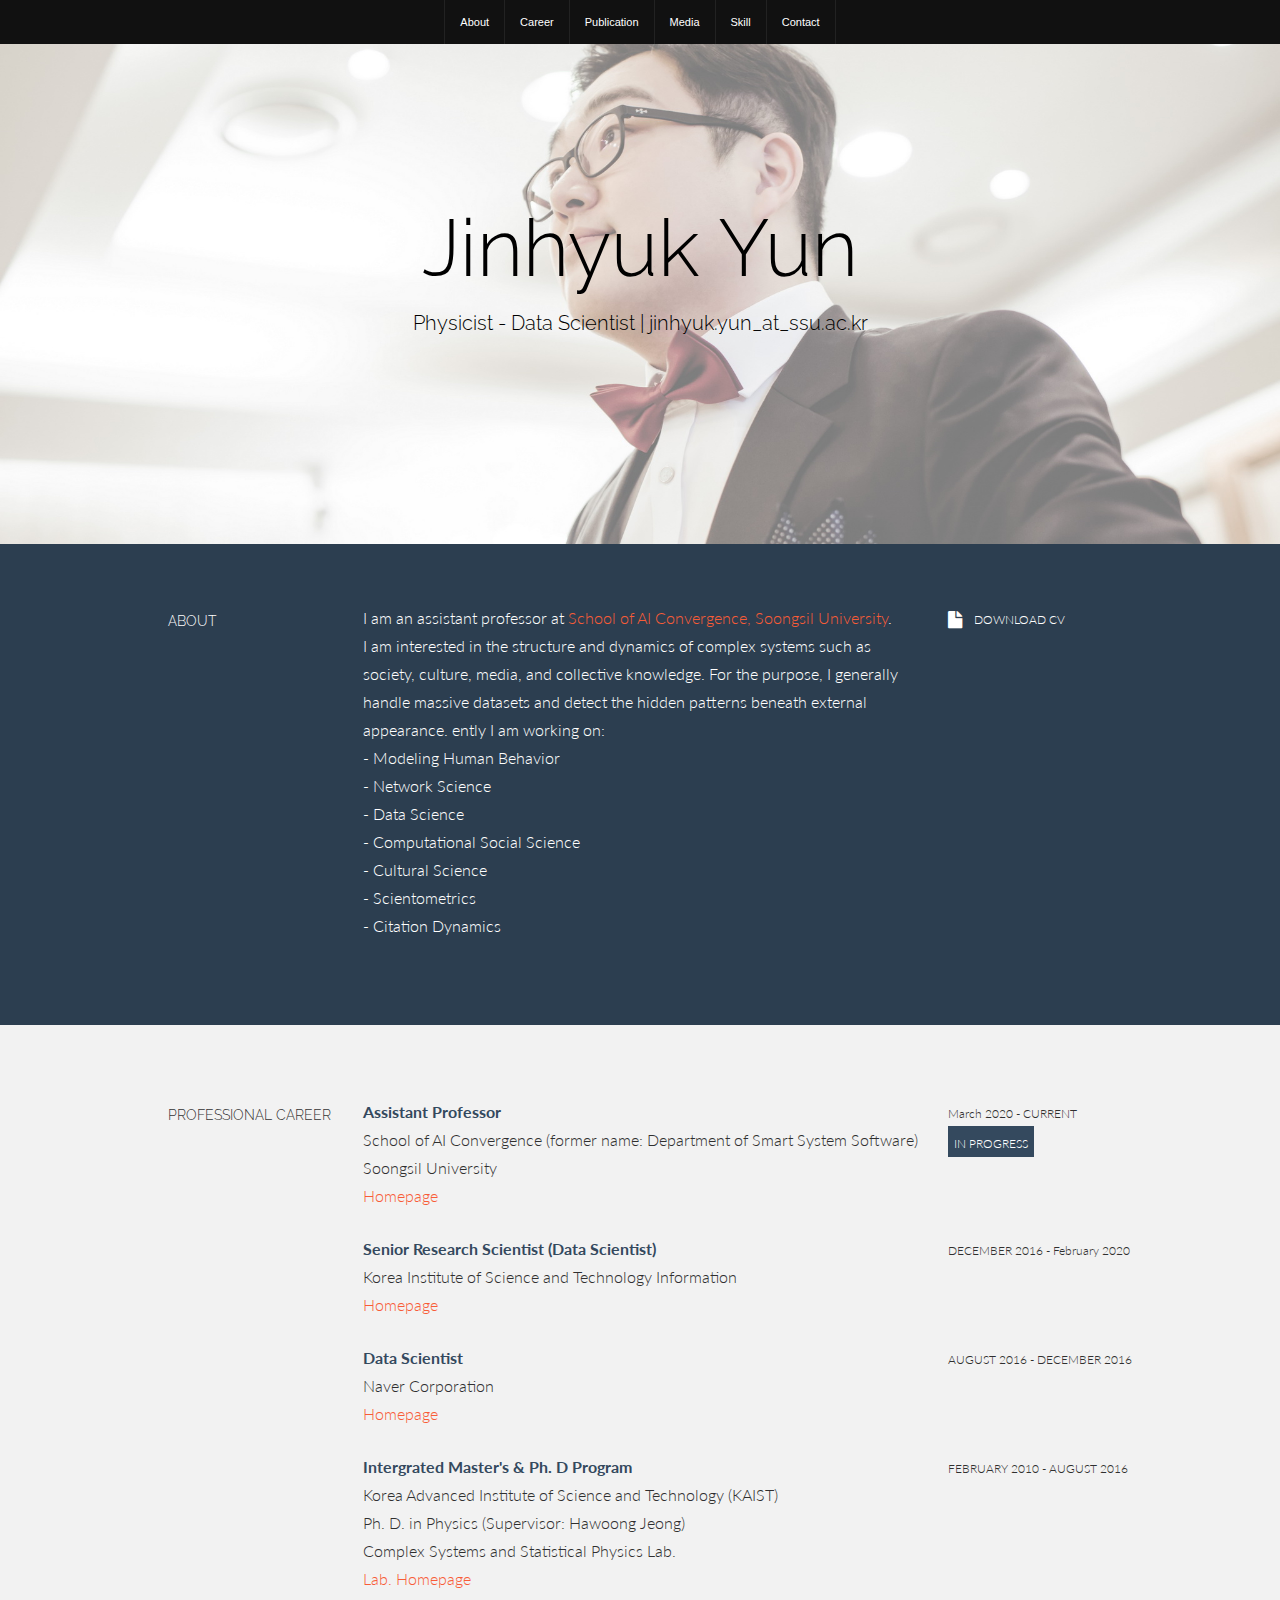
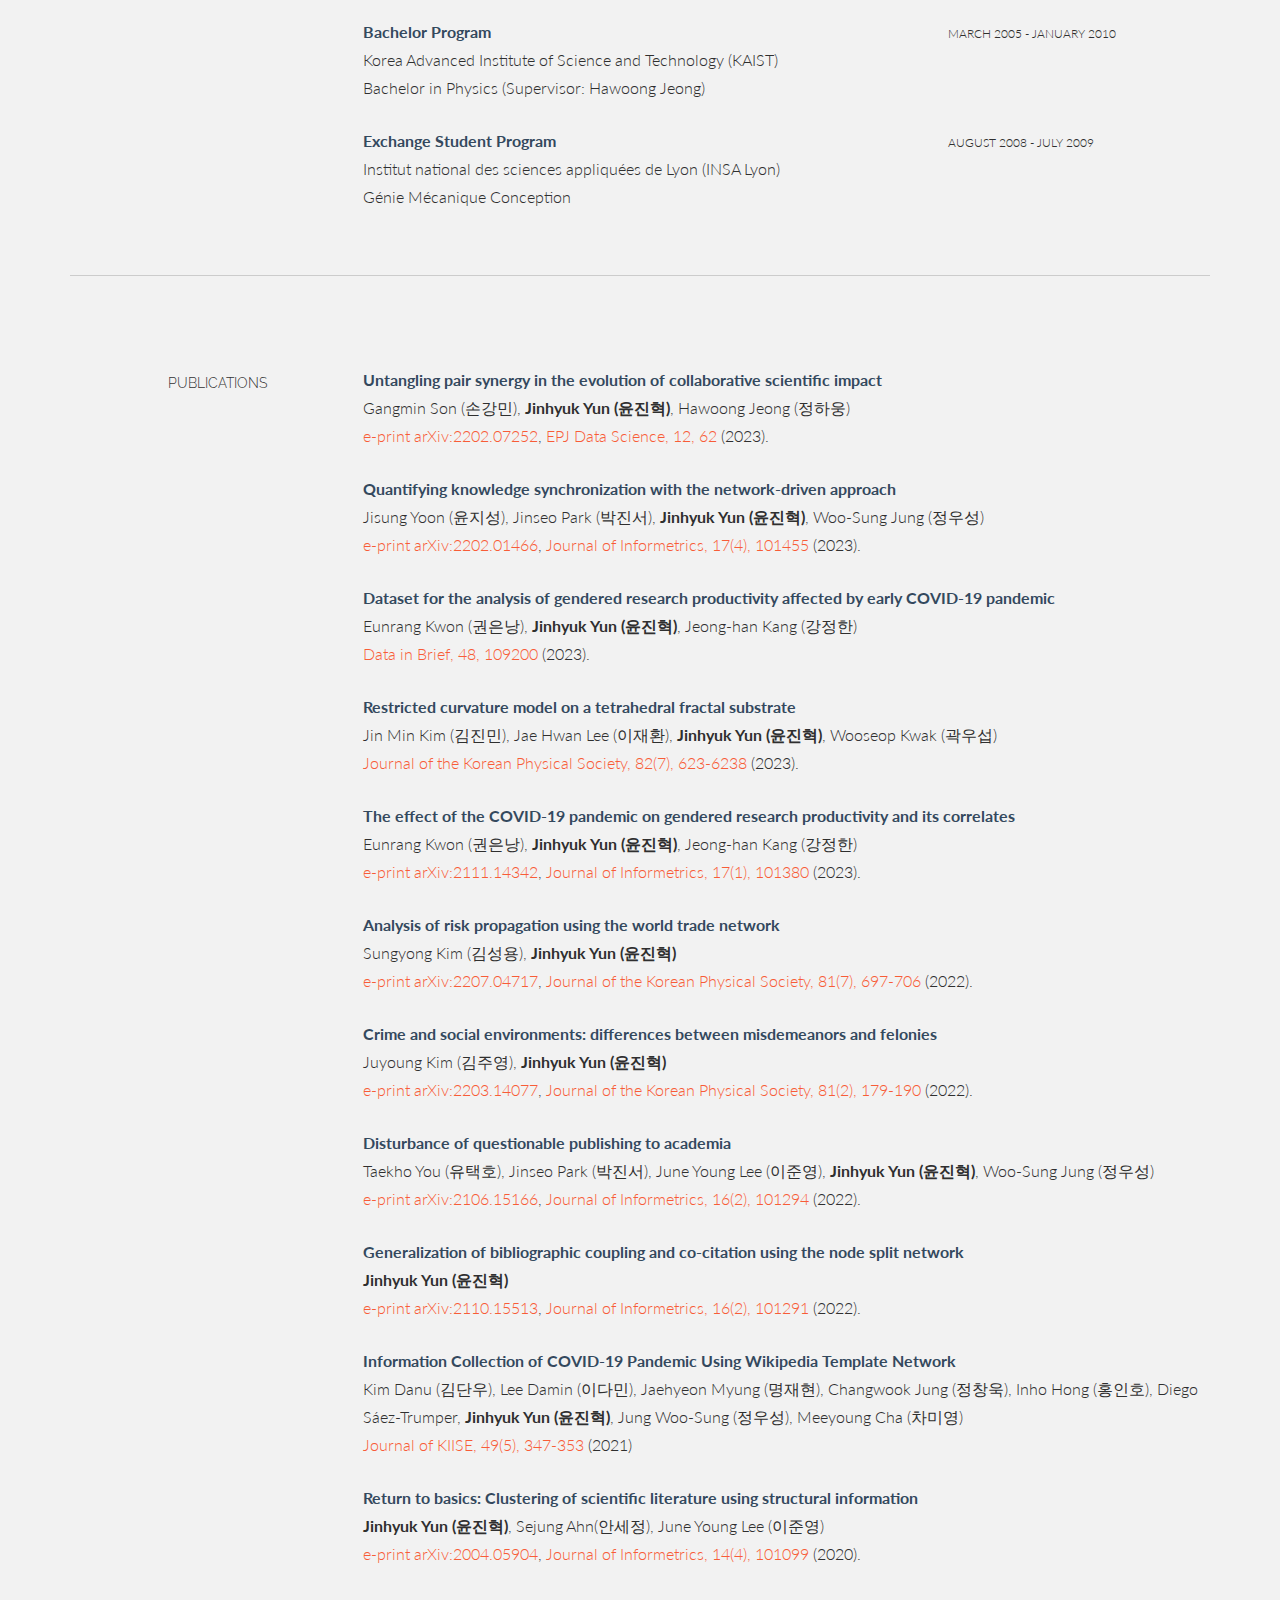
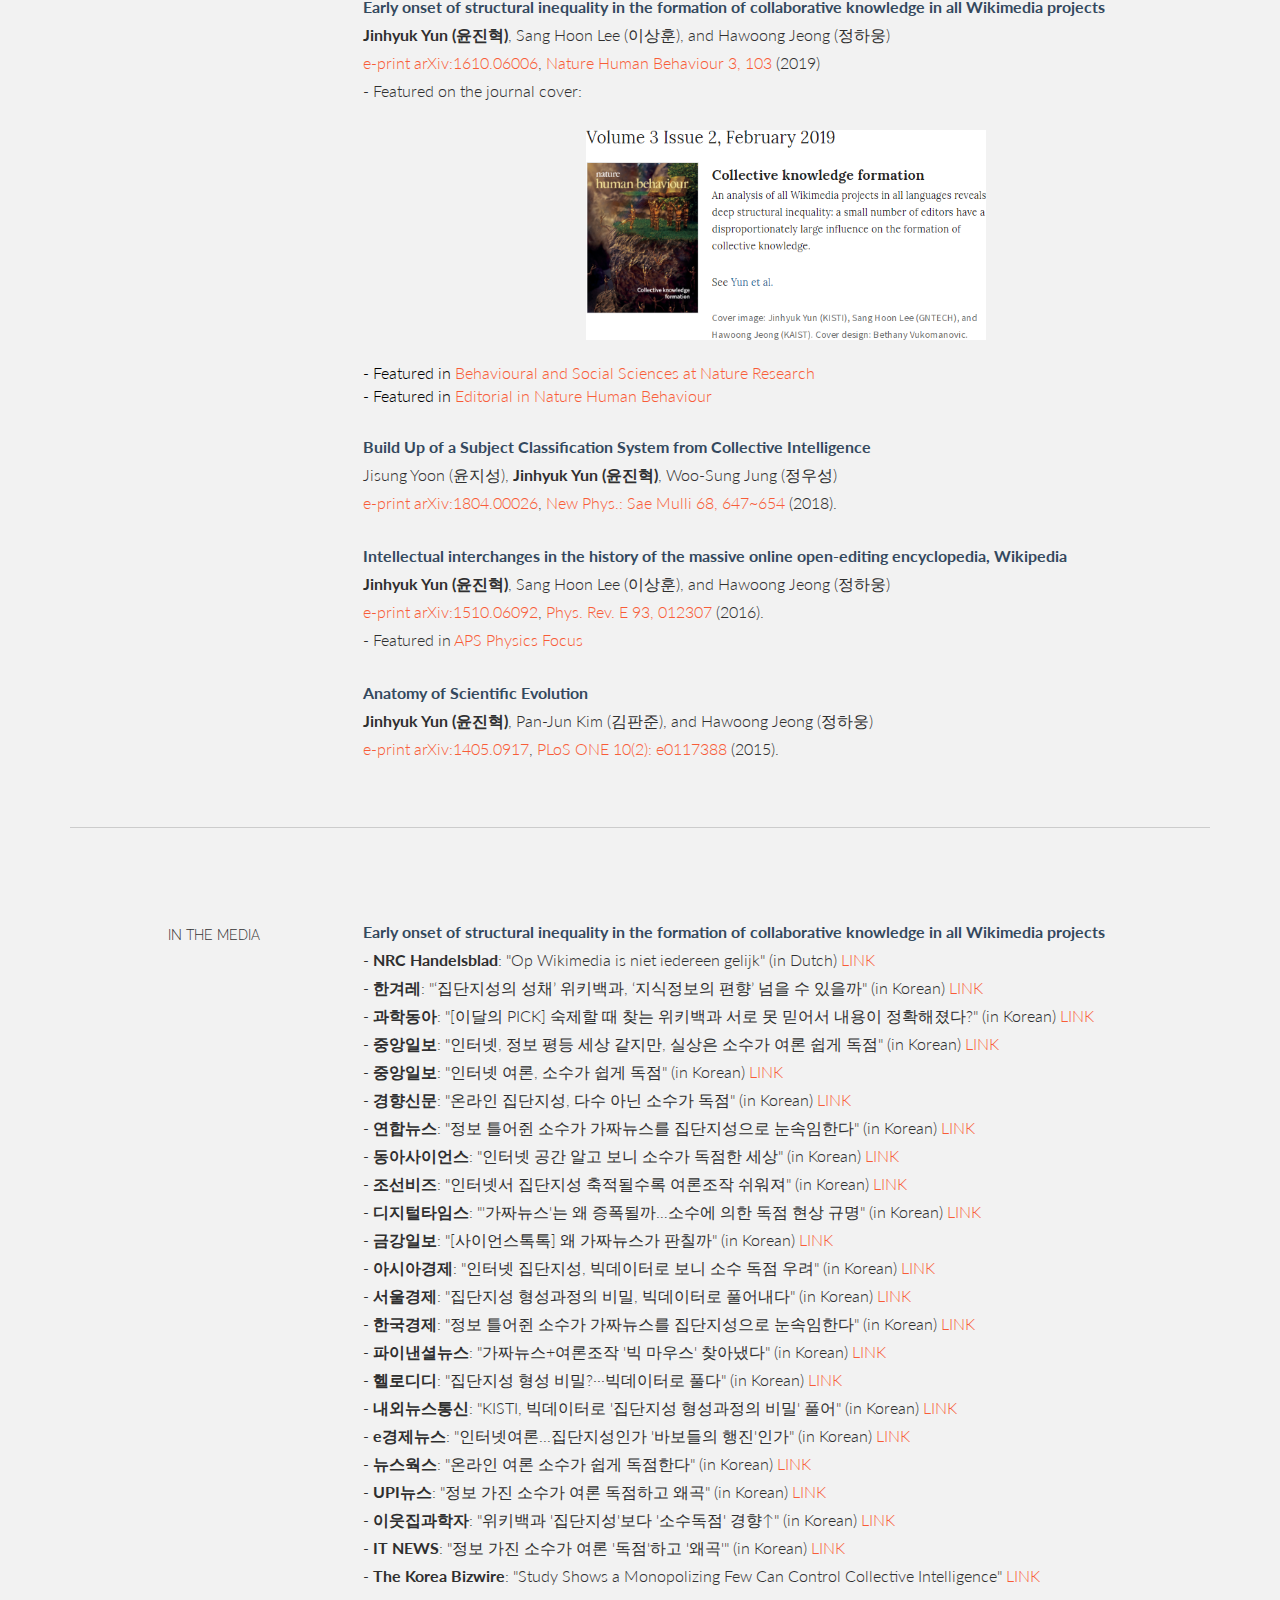
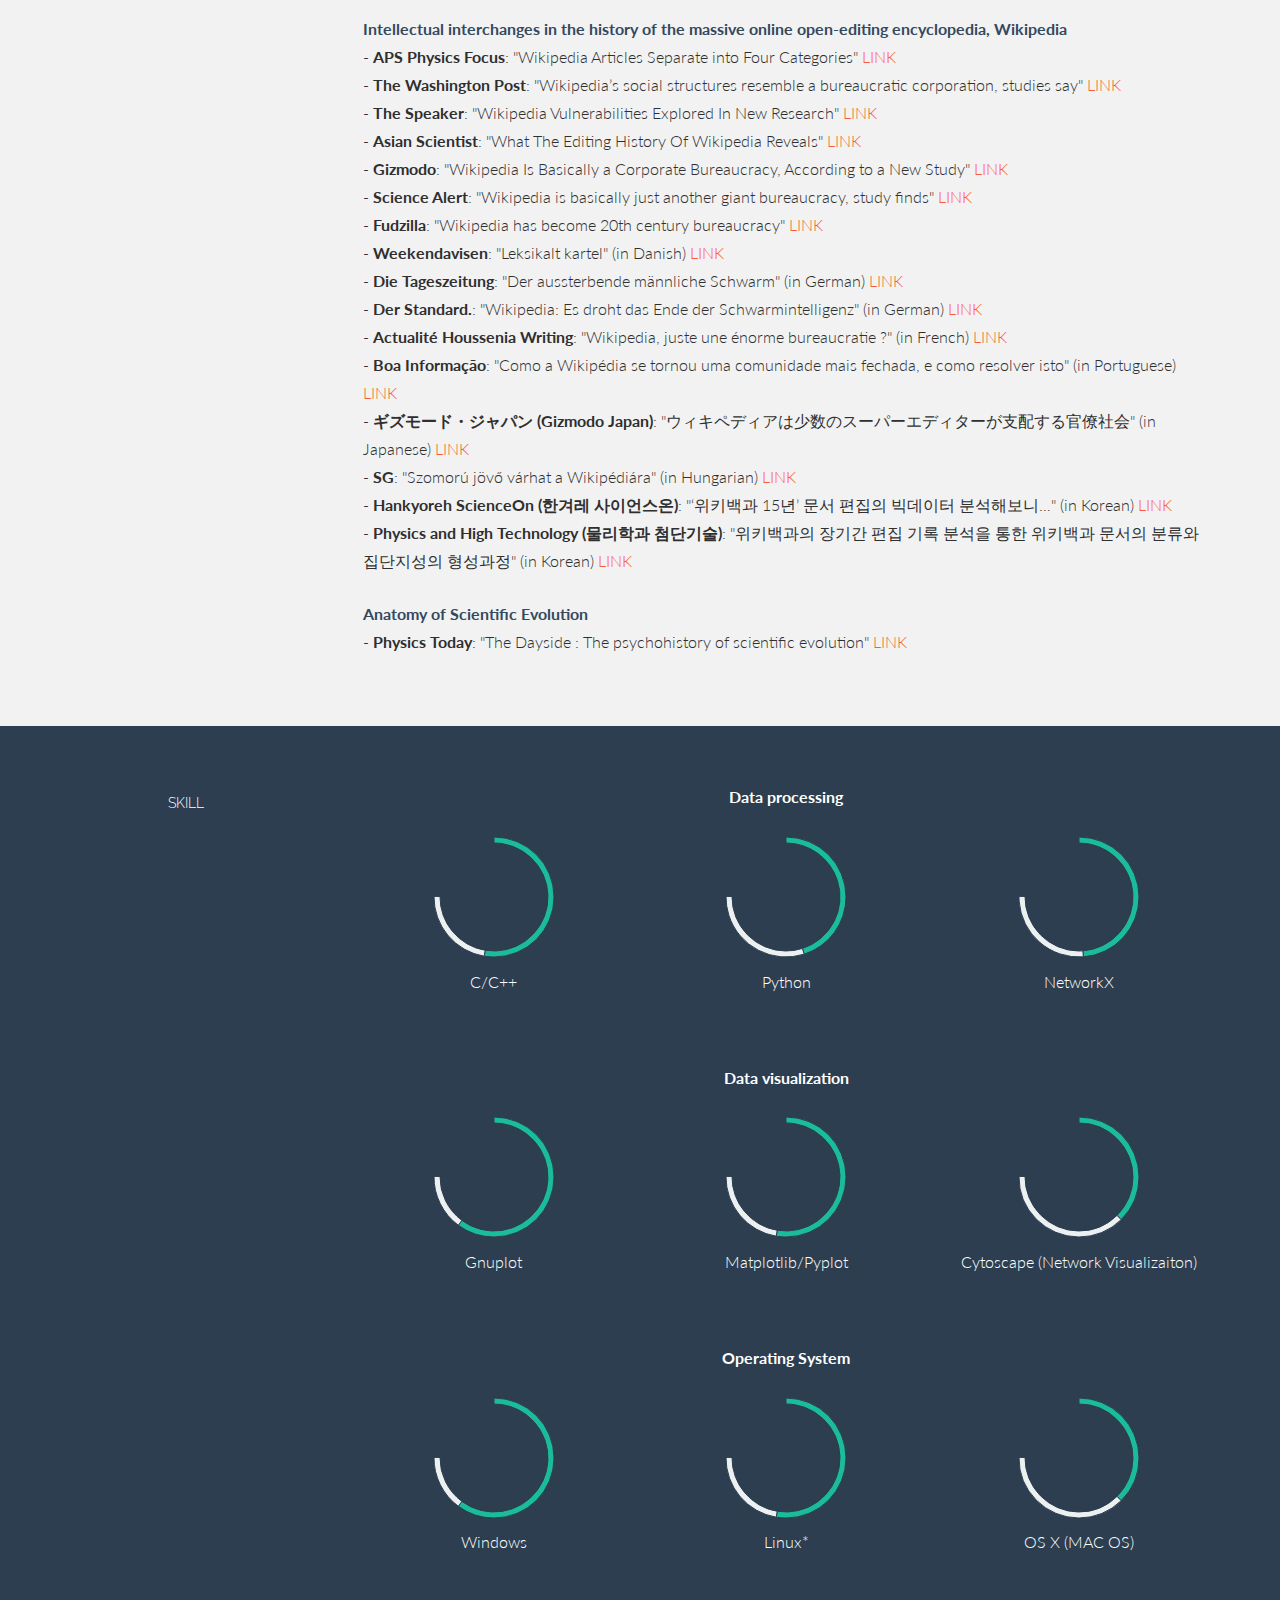
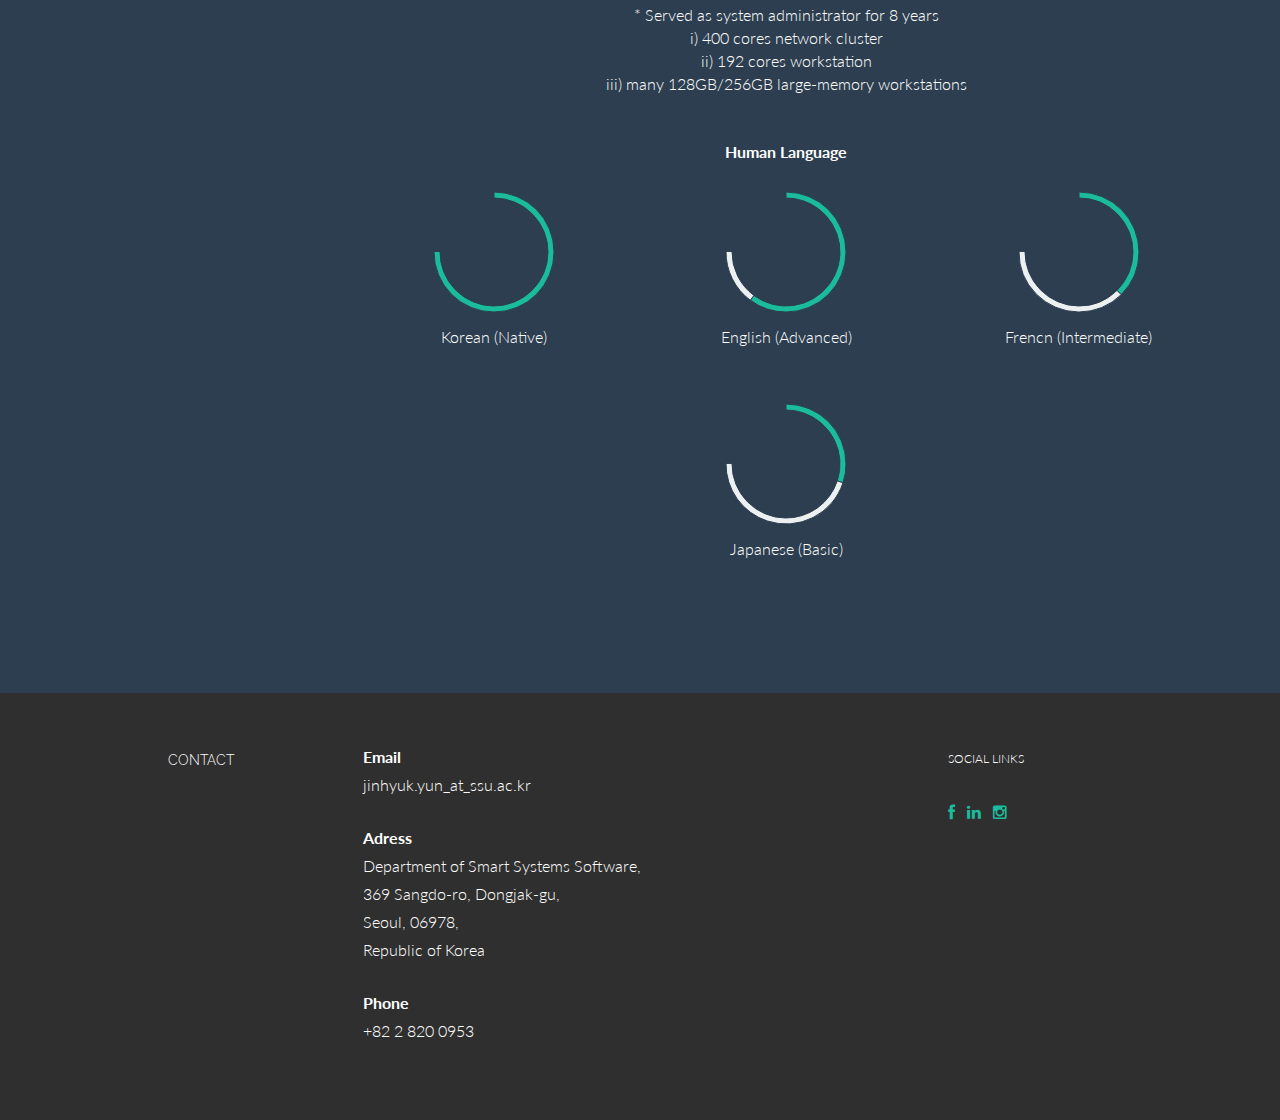
==== index.html @ 2324a229 "Update index.html" ====
<!DOCTYPE html>
<html lang="en">
  <head>
    <meta charset="utf-8">
    <meta name="viewport" content="width=device-width, initial-scale=1.0">
    <meta name="description" content="">
    <meta name="author" content="">
    <link rel="shortcut icon" href="assets/ico/favicon.png">

    <title>Jinhyuk Yun: Physicist - Data Scientist</title>

    <!-- Bootstrap core CSS -->
    <link href="assets/css/bootstrap.css" rel="stylesheet">

    <!-- Custom styles for this template -->
    <link href="assets/css/main.css" rel="stylesheet">
    
	<link rel="stylesheet" href="assets/css/font-awesome.min.css">
    
    <link href='http://fonts.googleapis.com/css?family=Lato:300,400,700,300italic,400italic' rel='stylesheet' type='text/css'>
    <link href='http://fonts.googleapis.com/css?family=Raleway:400,300,700' rel='stylesheet' type='text/css'>
    
    <script src="assets/js/jquery.min.js"></script>
    <script type="text/javascript" src="assets/js/smoothscroll.js"></script> 
    <script src="assets/js/Chart.js"></script>

    <!-- HTML5 shim and Respond.js IE8 support of HTML5 elements and media queries -->
    <!--[if lt IE 9]>
      <script src="assets/js/html5shiv.js"></script>
      <script src="assets/js/respond.min.js"></script>
    <![endif]-->
  </head>

  <body data-spy="scroll" data-offset="0" data-target="#nav">

	<div id="section-topbar">
		<div id="topbar-inner">
			<div class="container">
				<div class="row">
					<div class="dropdown">
						<ul id="nav" class="nav">
<!--							<li class="menu-item"><a class="smoothScroll" href="#about" title="About"><i class="icon-user"></i></a></li>
							<li class="menu-item"><a class="smoothScroll" href="#resume" title="Resume"><i class="icon-file"></i></a></li>
							<li class="menu-item"><a class="smoothScroll" href="#publications" title="Resume"><i class="icon-file"></i></a></li>
							<li class="menu-item"><a class="smoothScroll" href="#work" title="Works"><i class="icon-briefcase"></i></a></li>
							<li class="menu-item"><a class="smoothScroll" href="#contact" title="Contact"><i class="icon-envelope"></i></a></li> -->

							<li class="menu-item"><a class="smoothScroll" href="#about" title="About">About</a></li>
							<li class="menu-item"><a class="smoothScroll" href="#resume" title="Resume">Career</a></li>
							<li class="menu-item"><a class="smoothScroll" href="#publications" title="Publications">Publication</a></li>
							<li class="menu-item"><a class="smoothScroll" href="#media" title="Media">Media</a></li>
							<li class="menu-item"><a class="smoothScroll" href="#skill" title="Sedia">Skill</a></li>
							<li class="menu-item"><a class="smoothScroll" href="#contact" title="Contact">Contact</a></li> 
						</ul><!--/ uL#nav -->
					</div><!-- /.dropdown -->

					<div class="clear"></div>
				</div><!--/.row -->
			</div><!--/.container -->

			<div class="clear"></div>
		</div><!--/ #topbar-inner -->
	</div><!--/ #section-topbar -->
	
	<div id="headerwrap">
		<div class="container">
			<div class="row centered">
				<div class="col-lg-12">
					<h1><font color = black>Jinhyuk Yun</h1>
					<h3><font color = black>Physicist - Data Scientist | jinhyuk.yun_at_ssu.ac.kr</h3>
				</div><!--/.col-lg-12 -->
			</div><!--/.row -->
		</div><!--/.container -->
	</div><!--/.#headerwrap -->
	

	<section id="about" name="about"></section>
	<div id="intro">
		<div class="container">
			<div class="row">
				
				<div class="col-lg-2 col-lg-offset-1">
					<h5>ABOUT</h5>
				</div>
				<div class="col-lg-6">
					<p>
					I am an assistant professor at <a href="http://aix.ssu.ac.kr/main" target = "new">School of AI Convergence, Soongsil University</a>. <br>
     					I am interested in the structure and dynamics of complex systems such as society, culture, media, and collective knowledge. For the purpose, I generally handle massive datasets and detect the hidden patterns beneath external appearance. 
						ently I am working on:
					<br>
					- Modeling Human Behavior<br>
					- Network Science<br>
					- Data Science<br>
					- Computational Social Science<br>
					- Cultural Science<br>
                                        - Scientometrics<br>
                                        - Citation Dynamics<br>		
					</p>
				</div>
				<div class="col-lg-3">
					<p><a href="data/Curriculum_Vitae_20230117.pdf" target="new"><i class="icon-file"></i> <sm><font color = "white">DOWNLOAD CV</sm></a></p></font>
				</div>
				
			</div><!--/.row -->
		</div><!--/.container -->
	</div><!--/ #intro -->


	<section id="resume" name="resume"></section><br/>
	<!--EDUCATION DESCRIPTION -->
	<div class="container desc">
		<div class="row">

				<div class="col-lg-2 col-lg-offset-1">
					<h5>PROFESSIONAL CAREER</h5>
				</div>

				<div class="col-lg-6">
					<p><t>Assistant Professor</t><br/>
						School of AI Convergence (former name: Department of Smart System Software) <br/>
                                                Soongsil University<br/>
						<a href="http://aix.ssu.ac.kr/main" target = "new">Homepage</a><br/>

					</p>
				</div>
				<div class="col-lg-3">
					<p><sm>March 2020 - CURRENT</sm><br/>
					<imp><sm>IN PROGRESS</sm></imp>
					</p>
				</div>

				<div class="col-lg-6 col-lg-offset-3">
					<p><t>Senior Research Scientist (Data Scientist)</t><br/>
						Korea Institute of Science and Technology Information<br/>
						<a href="http://www.kisti.re.kr/eng/" target = "new">Homepage</a><br/>

					</p>
				</div>
				<div class="col-lg-3">
					<p><sm>DECEMBER 2016 - February 2020</sm><br/>
					</p>
				</div>


   				<div class="col-lg-6 col-lg-offset-3">
					<p><t>Data Scientist</t><br/>
						Naver Corporation<br/>
						<a href="https://www.navercorp.com/en/index.nhn" target = "new">Homepage</a><br/>

					</p>
				</div>
				<div class="col-lg-3">
					<p><sm>AUGUST 2016 - DECEMBER 2016</sm><br/>
					</p>
				</div>

				<div class="col-lg-6 col-lg-offset-3">
					<p><t>Intergrated Master's & Ph. D Program</t><br/>
						Korea Advanced Institute of Science and Technology (KAIST)<br/>
						Ph. D. in Physics (Supervisor: Hawoong Jeong)<br/>
						Complex Systems and Statistical Physics Lab. <br/>
						<a href="http://stat.kaist.ac.kr" target = "new">Lab. Homepage</a><br/>

					</p>
				</div>
				<div class="col-lg-3">
					<p><sm>FEBRUARY 2010 - AUGUST 2016</sm><br/>
					</p>
				</div>
	
				<div class="col-lg-6 col-lg-offset-3">
					<p><t>Bachelor Program</t><br/>
						Korea Advanced Institute of Science and Technology (KAIST)<br/>
						Bachelor in Physics (Supervisor: Hawoong Jeong)<br/>
					</p>
				</div>
				<div class="col-lg-3">
					<p><sm>MARCH 2005 - JANUARY 2010</sm></p>
				</div>

				<div class="col-lg-6 col-lg-offset-3">
					<p><t>Exchange Student Program</t><br/>
						Institut national des sciences appliquées de Lyon (INSA Lyon)<br/>
						Génie Mécanique Conception<br/>
					</p>
				</div>
				<div class="col-lg-3">
					<p><sm>AUGUST 2008 - JULY 2009</sm></p>
				</div>
	

		</div><!--/.row -->
		<br>
		<hr>
	</div><!--/.container -->
	
	
	<!--WORK DESCRIPTION -->
	<section id="publications" name="publications"></section><br/>

	<div class="container desc">
		<div class="row">
				<div class="col-lg-2 col-lg-offset-1">
					<h5>PUBLICATIONS</h5>
				</div>
			        <div class="col-lg-9">
					<p><t>Untangling pair synergy in the evolution of collaborative scientific impact</t><br/>
						Gangmin Son (손강민), <b>Jinhyuk Yun (윤진혁)</b>, Hawoong Jeong (정하웅) <br/>
						<a href="https://arxiv.org/abs/2202.07252" target="new">e-print arXiv:2202.07252</a>, 
                                                <a href="https://epjdatascience.springeropen.com/articles/10.1140/epjds/s13688-023-00439-w" target="new">EPJ Data Science, 12, 62</a> (2023). <br/>
					</p>
				</div>					
				<div class="col-lg-9 col-lg-offset-3">							
					<p><t>Quantifying knowledge synchronization with the network-driven approach</t><br/>
						Jisung Yoon (윤지성), Jinseo Park (박진서), <b>Jinhyuk Yun (윤진혁)</b>, Woo-Sung Jung (정우성) <br/>
						<a href="https://arxiv.org/abs/2202.01466" target="new">e-print arXiv:2202.01466</a>, 
                                                <a href="https://www.sciencedirect.com/science/article/pii/S1751157723000809" target="new">Journal of Informetrics, 17(4), 101455</a> (2023). <br/>
					</p>
				</div>
				<div class="col-lg-9 col-lg-offset-3">							
					<p><t>Dataset for the analysis of gendered research productivity affected by early COVID-19 pandemic</t><br/>
						Eunrang Kwon (권은낭), <b>Jinhyuk Yun (윤진혁)</b>, Jeong-han Kang (강정한)<br/>
                                                <a href="https://www.sciencedirect.com/science/article/pii/S2352340923003190" target="new">Data in Brief, 48, 109200</a> (2023). <br/>
					</p>
				</div>
				<div class="col-lg-9 col-lg-offset-3">							
					<p><t>Restricted curvature model on a tetrahedral fractal substrate</t><br/>
						Jin Min Kim (김진민), Jae Hwan Lee (이재환), <b>Jinhyuk Yun (윤진혁)</b>, Wooseop Kwak (곽우섭)<br/>
                                                <a href="https://link.springer.com/article/10.1007/s40042-023-00758-1" target="new">Journal of the Korean Physical Society, 82(7), 623-6238</a> (2023). <br/>
					</p>
				</div>				
				<div class="col-lg-9 col-lg-offset-3">							
					<p><t>The effect of the COVID-19 pandemic on gendered research productivity and its correlates</t><br/>
						Eunrang Kwon (권은낭), <b>Jinhyuk Yun (윤진혁)</b>, Jeong-han Kang (강정한)<br/>
						<a href="https://arxiv.org/abs/2111.14342" target="new">e-print arXiv:2111.14342</a>, 
                                                <a href="https://www.sciencedirect.com/science/article/pii/S1751157723000056" target="new">Journal of Informetrics, 17(1), 101380</a> (2023). <br/>
					</p>
				</div>	
				<div class="col-lg-9 col-lg-offset-3">		
					<p><t>Analysis of risk propagation using the world trade network</t><br/>
						Sungyong Kim (김성용), <b>Jinhyuk Yun (윤진혁)</b><br/>
						<a href="https://arxiv.org/abs/2207.04717" target="new">e-print arXiv:2207.04717</a>, 
                                                <a href="https://link.springer.com/article/10.1007/s40042-022-00590-z" target="new">Journal of the Korean Physical Society, 81(7), 697-706</a> (2022). <br/>
					</p>
				</div>			
				<div class="col-lg-9 col-lg-offset-3">		
					<p><t>Crime and social environments: differences between misdemeanors and felonies</t><br/>
						Juyoung Kim (김주영), <b>Jinhyuk Yun (윤진혁)</b><br/>
						<a href="https://arxiv.org/abs/2203.14077" target="new">e-print arXiv:2203.14077</a>, 
                                                <a href="https://link.springer.com/article/10.1007/s40042-022-00527-6" target="new">Journal of the Korean Physical Society, 81(2), 179-190</a> (2022). <br/>
					</p>
				</div>	
				<div class="col-lg-9 col-lg-offset-3">
					<p><t>Disturbance of questionable publishing to academia</t><br/>
						Taekho You (유택호), Jinseo Park (박진서), June Young Lee (이준영), <b>Jinhyuk Yun (윤진혁)</b>, Woo-Sung Jung (정우성)<br/>
						<a href="https://arxiv.org/abs/2106.15166" target="new">e-print arXiv:2106.15166</a>, 
                                                <a href="https://www.sciencedirect.com/science/article/pii/S1751157722000463" target="new">Journal of Informetrics, 16(2), 101294</a> (2022). <br/>
					</p>
				</div>	
				<div class="col-lg-9 col-lg-offset-3">
					<p><t>Generalization of bibliographic coupling and co-citation using the node split network</t><br/>
						<b>Jinhyuk Yun (윤진혁)</b><br/>
						<a href="https://arxiv.org/abs/2110.15513" target="new">e-print arXiv:2110.15513</a>, 
                                                <a href="https://www.sciencedirect.com/science/article/pii/S1751157722000438" target="new">Journal of Informetrics, 16(2), 101291</a> (2022). <br/>
					</p>
				</div>	
				<div class="col-lg-9 col-lg-offset-3">
					<p><t>Information Collection of COVID-19 Pandemic Using Wikipedia Template Network</t><br/>
						Kim Danu (김단우), Lee Damin (이다민), Jaehyeon Myung (명재현), Changwook Jung (정창욱), Inho Hong (홍인호), Diego Sáez-Trumper, <b>Jinhyuk Yun (윤진혁)</b>, Jung Woo-Sung (정우성), Meeyoung Cha (차미영)<br/>
                                                <a href="https://www.kci.go.kr/kciportal/ci/sereArticleSearch/ciSereArtiView.kci?sereArticleSearchBean.artiId=ART002840307" target="new">Journal of KIISE, 49(5), 347-353</a> (2021)<br/>
					</p>
				</div>	
				<div class="col-lg-9 col-lg-offset-3">			
					<p><t>Return to basics: Clustering of scientific literature using structural information</t><br/>
						<b>Jinhyuk Yun (윤진혁)</b>, Sejung Ahn(안세정), June Young Lee (이준영) <br/>
						<a href="https://arxiv.org/abs/2004.05904" target="new">e-print arXiv:2004.05904</a>, 
                                                <a href="https://www.sciencedirect.com/science/article/pii/S1751157720301978" target="new">Journal of Informetrics, 14(4), 101099</a> (2020). <br/>
					</p>
				</div>			
		
				<div class="col-lg-9 col-lg-offset-3">			
					<p><t>Early onset of structural inequality in the formation of collaborative knowledge in all Wikimedia projects</t><br/>
						<b>Jinhyuk Yun (윤진혁)</b>, Sang Hoon Lee (이상훈), and Hawoong Jeong (정하웅) <br/>
						<a href="https://arxiv.org/abs/1610.06006" target="new">e-print arXiv:1610.06006</a>,
						<a href="https://www.nature.com/articles/s41562-018-0488-z" target="new">Nature Human Behaviour 3, 103</a> (2019) <br/>
                                                - Featured on the journal cover: <br/> <center><a href="https://www.nature.com/nathumbehav/volumes/3/issues/2" target="new"><img src = "./data/jyun2019nathumcover2.png" width="400" height="210"/></a></center><br/>
						- Featured in <a href="https://socialsciences.nature.com/users/199227-jinhyuk-yun/posts/42267-how-i-met-my-collaborators" target="new">Behavioural and Social Sciences at Nature Research</a><br/>
                                                - Featured in <a href="https://www.nature.com/articles/s41562-019-0550-5">Editorial in Nature Human Behaviour</a> <br/>
					</p>
				</div>
	
				<div class="col-lg-9 col-lg-offset-3">
					<p><t>Build Up of a Subject Classification System from Collective Intelligence</t><br/>
						Jisung Yoon (윤지성), <b>Jinhyuk Yun (윤진혁)</b>, Woo-Sung Jung (정우성) <br/>
						<a href="https://arxiv.org/abs/1804.00026" target="new">e-print arXiv:1804.00026</a>,
						<a href="http://www.npsm-kps.org/journal/view.html?uid=6598&vmd=Full&" target="new">New Phys.: Sae Mulli 68, 647~654</a> (2018). <br/>                       
					</p>
				</div>

				<div class="col-lg-9 col-lg-offset-3">
					<p><t>Intellectual interchanges in the history of the massive online open-editing encyclopedia, Wikipedia</t><br/>
						<b>Jinhyuk Yun (윤진혁)</b>, Sang Hoon Lee (이상훈), and Hawoong Jeong (정하웅) <br/>
						<a href="http://arxiv.org/abs/1510.06092" target="new">e-print arXiv:1510.06092</a>, 
						<a href="http://journals.aps.org/pre/abstract/10.1103/PhysRevE.93.012307" target="new">Phys. Rev. E 93, 012307</a> (2016). <br/>
						- Featured in <a href="https://physics.aps.org/articles/v9/8" target="new"> APS Physics Focus</a>  <br/> 
						
					</p>
				</div>
	
				<div class="col-lg-9 col-lg-offset-3">
					<p><t>Anatomy of Scientific Evolution</t><br/>
						<b>Jinhyuk Yun (윤진혁)</b>, Pan-Jun Kim (김판준), and Hawoong Jeong (정하웅) <br/>
						<a href="http://arxiv.org/abs/1405.0917" target="new">e-print arXiv:1405.0917</a>, 
						<a href="http://journals.plos.org/plosone/article?id=10.1371/journal.pone.0117388" target="new">PLoS ONE 10(2): e0117388</a> (2015). <br/>
					</p>
				</div>
			
		</div><!--/.row -->
		<br>
		<hr>
	</div><!--/.container -->

	<section id="media" name="media"></section><br/>

	<!--AWARDS DESCRIPTION -->
	<div class="container desc">
		<div class="row">
				<div class="col-lg-2 col-lg-offset-1">
					<h5>IN THE MEDIA</h5>
				</div>
				<div class="col-lg-9">
					<p><t>Early onset of structural inequality in the formation of collaborative knowledge in all Wikimedia projects</t><br/>
						- <b>NRC Handelsblad</b>: "Op Wikimedia is niet iedereen gelijk" (in Dutch) <a href="https://www.nrc.nl/nieuws/2018/12/31/op-wikimedia-is-niet-iedereen-gelijk-a3127459" target="new">LINK</a><br/>

                                                - <b>한겨레</b>: "‘집단지성의 성채’ 위키백과, ‘지식정보의 편향’ 넘을 수 있을까" (in Korean) <a href="http://www.hani.co.kr/arti/society/society_general/877109.html#csidxb5c2d5adb6db050a1c834018db1f45a" target="new">LINK</a><br/>

                                                - <b>과학동아</b>: "[이달의 PICK] 숙제할 때 찾는 위키백과 서로 못 믿어서 내용이 정확해졌다?" (in Korean) <a href="http://dl.dongascience.com/magazine/view/S201902N020" target="new">LINK</a><br/>

						- <b>중앙일보</b>: "인터넷, 정보 평등 세상 같지만, 실상은 소수가 여론 쉽게 독점" (in Korean) <a href="http://news.joins.com/article/olink/22814884" target="new">LINK</a><br/>

						- <b>중앙일보</b>: "인터넷 여론, 소수가 쉽게 독점" (in Korean) <a href="https://news.joins.com/article/23223911" target="new">LINK</a><br/>
						
						- <b>경향신문</b>: "온라인 집단지성, 다수 아닌 소수가 독점" (in Korean) <a href="http://news.khan.co.kr/kh_news/khan_art_view.html?artid=201812191525011&code=920501" target="new">LINK</a><br/>
						
						- <b>연합뉴스</b>: "정보 틀어쥔 소수가 가짜뉴스를 집단지성으로 눈속임한다" (in Korean) <a href="http://yna.kr/AKR20181219058500063?did=1195m" target="new">LINK</a><br/>
						
						- <b>동아사이언스</b>: "인터넷 공간 알고 보니 소수가 독점한 세상" (in Korean) <a href="http://www.dongascience.com/news/view/25862" target="new">LINK</a><br/>
						
						- <b>조선비즈</b>: "인터넷서 집단지성 축적될수록 여론조작 쉬워져" (in Korean) <a href="http://biz.chosun.com/site/data/html_dir/2018/12/19/2018121901005.html" target="new">LINK</a><br/>
						
						- <b>디지털타임스</b>: "'가짜뉴스'는 왜 증폭될까…소수에 의한 독점 현상 규명" (in Korean) <a href="http://www.dt.co.kr/contents.html?article_no=2018121902109931731009" target="new">LINK</a><br/>
						
						- <b>금강일보</b>: "[사이언스톡톡] 왜 가짜뉴스가 판칠까" (in Korean) <a href="http://www.ggilbo.com/news/articleView.html?idxno=575975" target="new">LINK</a><br/>
						
						- <b>아시아경제</b>: "인터넷 집단지성, 빅데이터로 보니 소수 독점 우려" (in Korean) <a href="http://view.asiae.co.kr/news/view.htm?idxno=2018121910371711133" target="new">LINK</a><br/>
						
						- <b>서울경제</b>: "집단지성 형성과정의 비밀, 빅데이터로 풀어내다" (in Korean) <a href="https://www.sedaily.com/NewsView/1S8IWTTPCA" target="new">LINK</a><br/>

						- <b>한국경제</b>: "정보 틀어쥔 소수가 가짜뉴스를 집단지성으로 눈속임한다" (in Korean) <a href="http://news.hankyung.com/article/201812192038Y" target="new">LINK</a><br/>
						
						- <b>파이낸셜뉴스</b>: "가짜뉴스+여론조작 '빅 마우스' 찾아냈다" (in Korean) <a href="http://www.fnnews.com/news/201812191033222884" target="new">LINK</a><br/>
						
						- <b>헬로디디</b>: "집단지성 형성 비밀?···빅데이터로 풀다" (in Korean) <a href="http://hellodd.com/?md=news&mt=view&pid=67060" target="new">LINK</a><br/>
						
						- <b>내외뉴스통신</b>: "KISTI, 빅데이터로 '집단지성 형성과정의 비밀' 풀어" (in Korean) <a href="http://www.nbnnews.co.kr/news/articleView.html?idxno=213070" target="new">LINK</a><br/>
						
						- <b>e경제뉴스</b>: "인터넷여론...집단지성인가 '바보들의 행진'인가" (in Korean) <a href="http://www.e-conomy.co.kr/news/articleView.html?idxno=24669" target="new">LINK</a><br/>
						
						- <b>뉴스웍스</b>: "온라인 여론 소수가 쉽게 독점한다" (in Korean) <a href="http://www.newsworks.co.kr/news/articleView.html?idxno=321118" target="new">LINK</a><br/>
						
						- <b>UPI뉴스</b>: "정보 가진 소수가 여론 독점하고 왜곡" (in Korean) <a href="http://www.upinews.kr/news/newsview.php?ncode=1065608983554091" target="new">LINK</a><br/>
						
						- <b>이웃집과학자</b>: "위키백과 '집단지성'보다 '소수독점' 경향↑" (in Korean) <a href="http://www.astronomer.rocks/news/articleView.html?idxno=86758" target="new">LINK</a><br/>
						
						- <b>IT NEWS</b>: "정보 가진 소수가 여론 '독점'하고 '왜곡'" (in Korean) <a href="http://itnews.or.kr/?p=29815" target="new">LINK</a><br/>
						
						- <b>The Korea Bizwire</b>: "Study Shows a Monopolizing Few Can Control Collective Intelligence" <a href="http://koreabizwire.com/study-shows-a-monopolizing-few-can-control-collective-intelligence/129098" target="new">LINK</a><br/>
						
						
					</p>
				</div>				
				<div class="col-lg-9  col-lg-offset-3">
					<p><t>Intellectual interchanges in the history of the massive online open-editing encyclopedia, Wikipedia</t><br/>
						- <b>APS Physics Focus</b>: "Wikipedia Articles Separate into Four Categories" <a href="http://physics.aps.org/articles/v9/8" target="new">LINK</a><br/>

						- <b>The Washington Post</b>: "Wikipedia’s social structures resemble a bureaucratic corporation, studies say" <a href="https://www.washingtonpost.com/news/the-switch/wp/2016/04/28/wikipedias-social-structures-resemble-a-bureaucratic-corporation-studies-say/" target="new">LINK</a><br/>

						- <b>The Speaker</b>: "Wikipedia Vulnerabilities Explored In New Research" <a href="http://thespeaker.co/science/wikipedia-vulnerabilities-explored-new-research/" target="new">LINK</a><br/>

						- <b>Asian Scientist</b>: "What The Editing History Of Wikipedia Reveals" <a href="http://www.asianscientist.com/2016/02/in-the-lab/editing-history-wikipedia-reveals/" target="new">LINK</a><br/>

						- <b>Gizmodo</b>: "Wikipedia Is Basically a Corporate Bureaucracy, According to a New Study" <a href="http://gizmodo.com/wikipedia-is-basically-a-corporate-bureaucracy-accordi-1746955234" target="new">LINK</a><br/>

						- <b>Science Alert</b>: "Wikipedia is basically just another giant bureaucracy, study finds" <a href="http://www.sciencealert.com/wikipedia-is-basically-just-another-old-fashioned-bureaucracy-study-finds" target="new">LINK</a><br/>

						- <b>Fudzilla</b>: "Wikipedia has become 20th century bureaucracy" <a href="http://www.fudzilla.com/news/40552-wikipedia-has-become-20th-century-bureaucracy" target="new">LINK</a><br/>

						- <b>Weekendavisen</b>: "Leksikalt kartel" (in Danish) <a href="data/Weekendavisen_Wikipedia.pdf" target="new">LINK</a><br/>
						
						- <b>Die Tageszeitung</b>: "Der aussterbende männliche Schwarm" (in German) <a href="http://www.taz.de/Online-Enzyklopaedie-Wikipedia/!5295354/" target="new">LINK</a><br/>

						- <b>Der Standard.</b>: "Wikipedia: Es droht das Ende der Schwarmintelligenz" (in German) <a href="http://derstandard.at/2000037114866/Wikipedia-Es-droht-das-Ende-der-Schwarmintelligenz" target="new">LINK</a><br/>
						
						- <b>Actualité Houssenia Writing</b>: "Wikipedia, juste une énorme bureaucratie ?" (in French) <a href="https://actualite.housseniawriting.com/science/2016/04/28/wikipedia-enorme-bureaucratie/15163/" target="new">LINK</a><br/>

						- <b>Boa Informação</b>: "Como a Wikipédia se tornou uma comunidade mais fechada, e como resolver isto" (in Portuguese) <a href="http://boainformacao.com.br/2016/04/como-a-wikipedia-se-tornou-uma-comunidade-mais-fechada-e-como-resolver-isto/" target="new">LINK</a><br/>

						- <b>ギズモード・ジャパン (Gizmodo Japan)</b>: "ウィキペディアは少数のスーパーエディターが支配する官僚社会" (in Japanese) <a href="http://www.gizmodo.jp/2016/05/wikipedia-is-basically-a-corporate-bureaucracy-according-to-a-new-study.html" target="new">LINK</a><br/>
						
						- <b>SG</b>: "Szomorú jövő várhat a Wikipédiára" (in Hungarian) <a href="https://sg.hu/cikkek/119202/szomoru-jovo-varhat-a-wikipediara" target="new">LINK</a><br/>

						- <b>Hankyoreh ScienceOn (한겨레 사이언스온)</b>: "‘위키백과 15년’ 문서 편집의 빅데이터 분석해보니…" (in Korean) <a href="http://scienceon.hani.co.kr/359056" target="new">LINK</a><br/>

						- <b>Physics and High Technology (물리학과 첨단기술)</b>: "위키백과의 장기간 편집 기록 분석을 통한 위키백과 문서의 분류와 집단지성의 형성과정" (in Korean) <a href="http://www.kps.or.kr/storage/webzine_uploadfiles/2575_article.pdf" target="new">LINK</a><br/>

					</p>
				</div>
	
				<div class="col-lg-9 col-lg-offset-3">
					<p><t>Anatomy of Scientific Evolution</t><br/>
						- <b>Physics Today</b>: "The Dayside : The psychohistory of scientific evolution" <a href="http://scitation.aip.org/content/aip/magazine/physicstoday/news/the-dayside/the-psychohistory-of-scientific-evolution-a-dayside-post" target="new">LINK</a><br/>
					</p>
				</div>
		</div><!--/.row -->
		<br>
	</div><!--/.container -->
	
	
	<section id="skill" name="media"></section><br/>

	<!--SKILLS DESCRIPTION -->
	<div id="skillswrap">
		<div class="container">
			<div class="row">
					<div class="col-lg-2 col-lg-offset-1">
						<h5>SKILL</h5>
					</div>

					
					
					<div class="col-lg-9 centered">
						<b>Data processing</b></br></br>
					</div>
					<div class="col-lg-3 centered col-lg-offset-3">
						<canvas id="C" height="130" width="130"></canvas>
						<p>C/C++</p>
						<br>
						<script>
							var doughnutData = [
									{
										value: 70,
										color:"#1abc9c"
									},
									{
										value : 30,
										color : "#ecf0f1"
									}
								];
								var myDoughnut = new Chart(document.getElementById("C").getContext("2d")).Doughnut(doughnutData);
						</script>
					</div>
					<div class="col-lg-3 centered">
						<canvas id="python" height="130" width="130"></canvas>
						<p>Python</p>
						<br>
						<script>
							var doughnutData = [
									{
										value: 60,
										color:"#1abc9c"
									},
									{
										value : 40,
										color : "#ecf0f1"
									}
								];
								var myDoughnut = new Chart(document.getElementById("python").getContext("2d")).Doughnut(doughnutData);
						</script>
					</div>
					<div class="col-lg-3 centered">
						<canvas id="networkx" height="130" width="130"></canvas>
						<p>NetworkX</p>
						<br>
						<script>
							var doughnutData = [
									{
										value: 65,
										color:"#1abc9c"
									},
									{
										value : 35,
										color : "#ecf0f1"
									}
								];
								var myDoughnut = new Chart(document.getElementById("networkx").getContext("2d")).Doughnut(doughnutData);
						</script>
					<br>
					</div>

					<div class="col-lg-9 col-lg-offset-3 centered">
						<b>Data visualization</b><br><br>
					</div>

					<div class="col-lg-3 col-lg-offset-3 centered">
						<canvas id="gnuplot" height="130" width="130"></canvas>
						<p>Gnuplot</p>
						<br>
						<script>
							var doughnutData = [
									{
										value: 80,
										color:"#1abc9c"
									},
									{
										value : 20,
										color : "#ecf0f1"
									}
								];
								var myDoughnut = new Chart(document.getElementById("gnuplot").getContext("2d")).Doughnut(doughnutData);
						</script>
					</div>
					<div class="col-lg-3 centered">
						<canvas id="matplotlib" height="130" width="130"></canvas>
						<p>Matplotlib/Pyplot</p>
						<br>
						<script>
							var doughnutData = [
									{
										value: 70,
										color:"#1abc9c"
									},
									{
										value : 30,
										color : "#ecf0f1"
									}
								];
								var myDoughnut = new Chart(document.getElementById("matplotlib").getContext("2d")).Doughnut(doughnutData);
						</script>
					</div>
					<div class="col-lg-3 centered">
						<canvas id="cytoscape" height="130" width="130"></canvas>
						<p>Cytoscape (Network Visualizaiton)</p>
						<br>
						<script>
							var doughnutData = [
									{
										value: 50,
										color:"#1abc9c"
									},
									{
										value : 50,
										color : "#ecf0f1"
									}
								];
								var myDoughnut = new Chart(document.getElementById("cytoscape").getContext("2d")).Doughnut(doughnutData);
						</script><br>
					</div>

					<div class="col-lg-9 col-lg-offset-3 centered">
						<b>Operating System</b><br><br>
					</div>

					<div class="col-lg-3 col-lg-offset-3 centered">
						<canvas id="windwos" height="130" width="130"></canvas>
						<p>Windows</p>
						<br>
						<script>
							var doughnutData = [
									{
										value: 80,
										color:"#1abc9c"
									},
									{
										value : 20,
										color : "#ecf0f1"
									}
								];
								var myDoughnut = new Chart(document.getElementById("windwos").getContext("2d")).Doughnut(doughnutData);
						</script>
					</div>
					<div class="col-lg-3 centered">
						<canvas id="linux" height="130" width="130"></canvas>
						<p>Linux*</p>
						<br>
						<script>
							var doughnutData = [
									{
										value: 70,
										color:"#1abc9c"
									},
									{
										value : 30,
										color : "#ecf0f1"
									}
								];
								var myDoughnut = new Chart(document.getElementById("linux").getContext("2d")).Doughnut(doughnutData);
						</script>
					</div>
					<div class="col-lg-3 centered">
						<canvas id="osx" height="130" width="130"></canvas>
						<p>OS X (MAC OS)</p>
						<br>
						<script>
							var doughnutData = [
									{
										value: 50,
										color:"#1abc9c"
									},
									{
										value : 50,
										color : "#ecf0f1"
									}
								];
								var myDoughnut = new Chart(document.getElementById("osx").getContext("2d")).Doughnut(doughnutData);
						</script>

					</div>
					<div class="col-lg-9 col-lg-offset-3 centered">
						* Served as system administrator for 8 years<br>i) 400 cores network cluster<br>ii) 192 cores workstation<br>iii) many 128GB/256GB large-memory workstations<br><br><br>
					</div>
					<br>
					<div class="col-lg-9 centered col-lg-offset-3">
						<b>Human Language</b><br><br>
					</div>

					<div class="col-lg-3 col-lg-offset-3 centered">
						<canvas id="korean" height="130" width="130"></canvas>
						<p>Korean (Native)</p>
						<br>
						<script>
							var doughnutData = [
									{
										value: 100,
										color:"#1abc9c"
									},
									{
										value : 0,
										color : "#ecf0f1"
									}
								];
								var myDoughnut = new Chart(document.getElementById("korean").getContext("2d")).Doughnut(doughnutData);
						</script>
					</div>
					<div class="col-lg-3 centered">
						<canvas id="english" height="130" width="130"></canvas>
						<p>English (Advanced)</p>
						<br>
						<script>
							var doughnutData = [
									{
										value: 80,
										color:"#1abc9c"
									},
									{
										value : 20,
										color : "#ecf0f1"
									}
								];
								var myDoughnut = new Chart(document.getElementById("english").getContext("2d")).Doughnut(doughnutData);
						</script>
					</div>
					<div class="col-lg-3 centered">
						<canvas id="french" height="130" width="130"></canvas>
						<p>Frencn (Intermediate)</p>
						<br>
						<script>
							var doughnutData = [
									{
										value: 50,
										color:"#1abc9c"
									},
									{
										value : 50,
										color : "#ecf0f1"
									}
								];
								var myDoughnut = new Chart(document.getElementById("french").getContext("2d")).Doughnut(doughnutData);
						</script>
					</div>

					<div class="col-lg-3 col-lg-offset-6 centered">
						<canvas id="japanese" height="130" width="130"></canvas>
						<p>Japanese (Basic)</p>
						<br>
						<script>
							var doughnutData = [
									{
										value: 40,
										color:"#1abc9c"
									},
									{
										value : 60,
										color : "#ecf0f1"
									}
								];
								var myDoughnut = new Chart(document.getElementById("japanese").getContext("2d")).Doughnut(doughnutData);
						</script>
					</div>

			</div><!--/.row -->
			<br>
		</div><!--/.container -->
	</div><!--/ #skillswrap -->



	<section id="contact" name="contact"></section>
	<!--FOOTER DESCRIPTION -->
	<div id="footwrap">
		<div class="container">
			<div class="row">
			
				<div class="col-lg-2 col-lg-offset-1">
					<h5>CONTACT</h5>
				</div>
				<div class="col-lg-6">
					<p><t>Email</t><br/>
						jinhyuk.yun_at_ssu.ac.kr<br/>
					</p>
					<p><t>Adress</t><br/>
						Department of Smart Systems Software,<br/>
						369 Sangdo-ro, Dongjak-gu,<br/>
                                                Seoul, 06978,<br/> 
                                                Republic of Korea<br/>
					</p>
					<p><t>Phone</t><br/>
						+82 2 820 0953<br/>
					</p>
				</div>
				<div class="col-lg-3">
					<p><sm>SOCIAL LINKS</sm></p>
					<p>
<!--						<a href="#"><i class="icon-dribbble"></i></a>
						<a href="#"><i class="icon-twitter"></i></a>
						<a href="https://www.facebook.com/jinhyuk.yun.5"><i class="icon-facebook"></i></a>

						<a href="#"><i class="icon-apple"></i></a> -->
						<a href="https://www.facebook.com/jinhyuk.yun.5"><i class="icon-facebook"></i></a>
						<a href="https://kr.linkedin.com/in/jinhyuk-yun-17583b93"><i class="icon-linkedin"></i></a>
						<a href="https://www.instagram.com/jhyun1986/"><i class="icon-instagram"></i></a>
					</p>
				</div>
			</div><!--/.row -->
		</div><!--/.container -->
	</div><!--/ #footer -->


    <!-- Bootstrap core JavaScript
    ================================================== -->
    <!-- Placed at the end of the document so the pages load faster -->
    <script src="assets/js/bootstrap.js"></script>
  </body>
	<script>
	  (function(i,s,o,g,r,a,m){i['GoogleAnalyticsObject']=r;i[r]=i[r]||function(){
	  (i[r].q=i[r].q||[]).push(arguments)},i[r].l=1*new Date();a=s.createElement(o),
	  m=s.getElementsByTagName(o)[0];a.async=1;a.src=g;m.parentNode.insertBefore(a,m)
	  })(window,document,'script','https://www.google-analytics.com/analytics.js','ga');

	  ga('create', 'UA-53242895-2', 'auto');
	  ga('send', 'pageview');

	</script>
</html>
---- assets/css/main.css ----
/* Author: Carlos Alvarez
 * URL: http://alvarez.is
 *
 * Project Name: Kelvin - Free Bootstrap 3 Resume Theme
 * Version: 1.0
 * URL: http://blacktie.co
 */

body {
  background-color: #f2f2f2;
    font-family: "Lato";
    font-weight: 300;
    font-size: 16px;
    color: #555;

    -webkit-font-smoothing: antialiased;
    -webkit-overflow-scrolling: touch;
}

/* Titles */
h1, h2, h3, h4, h5, h6 {
    font-family: "Raleway";
    font-weight: 300;
    color: #333;
}


/* Paragraph & Typographic */
p {
    line-height: 28px;
    margin-bottom: 25px;
}

.centered {
    text-align: center;
}

/* Links */
a {
    color: #f85c37;
    word-wrap: break-word;

    -webkit-transition: color 0.1s ease-in, background 0.1s ease-in;
    -moz-transition: color 0.1s ease-in, background 0.1s ease-in;
    -ms-transition: color 0.1s ease-in, background 0.1s ease-in;
    -o-transition: color 0.1s ease-in, background 0.1s ease-in;
    transition: color 0.1s ease-in, background 0.1s ease-in;
}

a:hover,
a:focus {
    color: #7b7b7b;
    text-decoration: none;
    outline: 0;
}

a:before,
a:after {
    -webkit-transition: color 0.1s ease-in, background 0.1s ease-in;
    -moz-transition: color 0.1s ease-in, background 0.1s ease-in;
    -ms-transition: color 0.1s ease-in, background 0.1s ease-in;
    -o-transition: color 0.1s ease-in, background 0.1s ease-in;
    transition: color 0.1s ease-in, background 0.1s ease-in;
}

 hr {
    display: block;
    height: 1px;
    border: 0;
    border-top: 1px solid #ccc;
    margin: 1em 0;
    padding: 0;
}


/*---------------------------------------------------
	3.1 Topbar
---------------------------------------------------*/

#section-topbar {
	position: fixed;
	top: 0;
	left: 0;
	right: 0;
	z-index: 10000;
	overflow: visible;
	font: normal 16px/24px  'Open Sans', "Helvetica Neue", Helvetica, Arial, sans-serif;
}

#section-topbar a {
  color: #fff;
}

#topbar-inner {
	background: #111;
	line-height: 0;
	text-align: center;
}

/*
	Top Bar

	By default, top navigation bar uses "fixed" position
*/
#section-topbar ul#nav {
	display: inline-block;
	position: relative;
	margin: 0;
	padding: 0;

	border-right: 1px solid #222;

	/* For IE, the outcast */
	zoom:1;
	*display: inline;
}

#section-topbar ul#nav > li {
	display: block;
    float: left;
    padding: 0;
}


#section-topbar ul#nav a {
  display: block;
  font: normal 11px/18px "Helvetica Neue", Helvetica, Arial, sans-serif;
  text-decoration: none;
  padding: 13px 15px 13px 15px;
  border-left: 1px solid #222;
}
	#section-topbar ul#nav a:hover {
	  background: #222;
	  text-decoration: none;
	  border-left: 1px solid #111;
	}

	#section-topbar ul#nav a:active {
		background: #44bbaa;
		border-left: 1px solid #111;
	}

	#section-topbar ul#nav a:focus {
		background: #44bbaa;
		border-left: 1px solid #111;
	}

#section-topbar i {
	font-size: 25px;
}
/*---------------------------------------------------
	SECTION WRAPS
---------------------------------------------------*/

/* Header Wrap */
#headerwrap {
	background: url(../img/header-bg.jpg) no-repeat center top;
	margin-top: 44px;
	padding-top:140px;
	text-align:center;
	background-attachment: relative;
	background-position: center center;
	min-height: 500px;
	width: 100%;
	
    -webkit-background-size: 100%;
    -moz-background-size: 100%;
    -o-background-size: 100%;
    background-size: 100%;

    -webkit-background-size: cover;
    -moz-background-size: cover;
    -o-background-size: cover;
    background-size: cover;
}

#headerwrap h1 {
	font-size: 80px;
	color: white;
}

#headerwrap h3 {
	font-size: 20px;
	color: white;
}

/* Intnro Wrap */

#intro {
	background: #2c3e50;
	padding-top: 60px;
	padding-bottom: 60px;
	color: white;
} 

#intro h5, p {
	color: white;
}

#intro i {
	color: white;
	font-size: 20px;
	padding-right: 8px;
	vertical-align: middle;
}


#skillswrap {
	background: #2c3e50;
	padding-top: 60px;
	padding-bottom: 60px;
	color: white;
}

#skillswrap h5, p {
	color: white;
}

#footwrap {
	background: #2f2f2f;
	padding-top: 50px;
	padding-bottom: 50px;
}

#footwrap p {
	color: white;
}

#footwrap h5 {
	color: white;
}


#footwrap t {
	font-weight: 700;
}

#footwrap i {
	padding-right: 8px;
	color: #1abc9c;
}

/* Copyright Wrap */

#c {
	background: #222222;
	padding-top: 15px;
	text-align: right;
}

#c p {
	color: white
}



/* Global Values */

.desc {
	padding-top: 50px;
}

.desc p {
	color: #2f2f2f;
}

.desc t {
	color: #34495e;
	font-weight: 700;
}

.desc imp {
	padding: 6px;
	color: white;
	background: #34495e;
}

.desc more {
	color: #95a5a6;
}


sm {
	font-size: 12px;
}
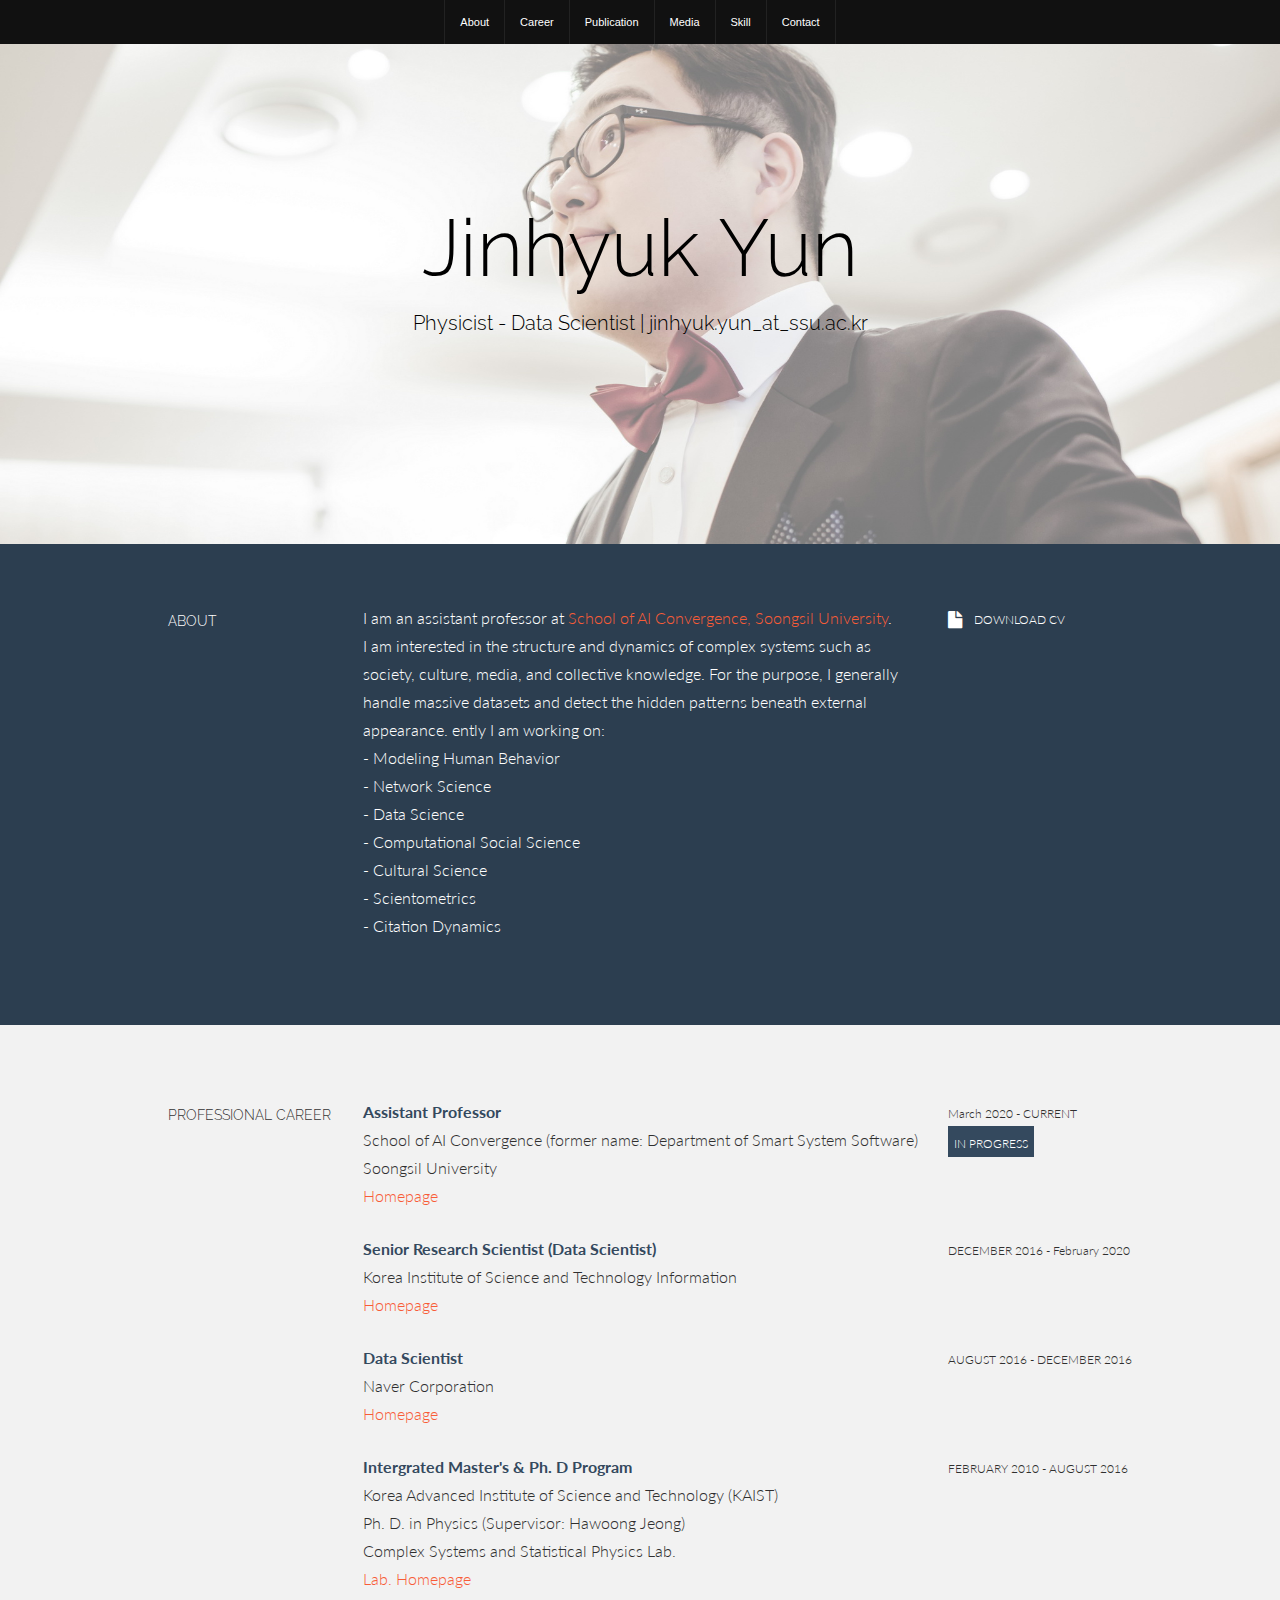
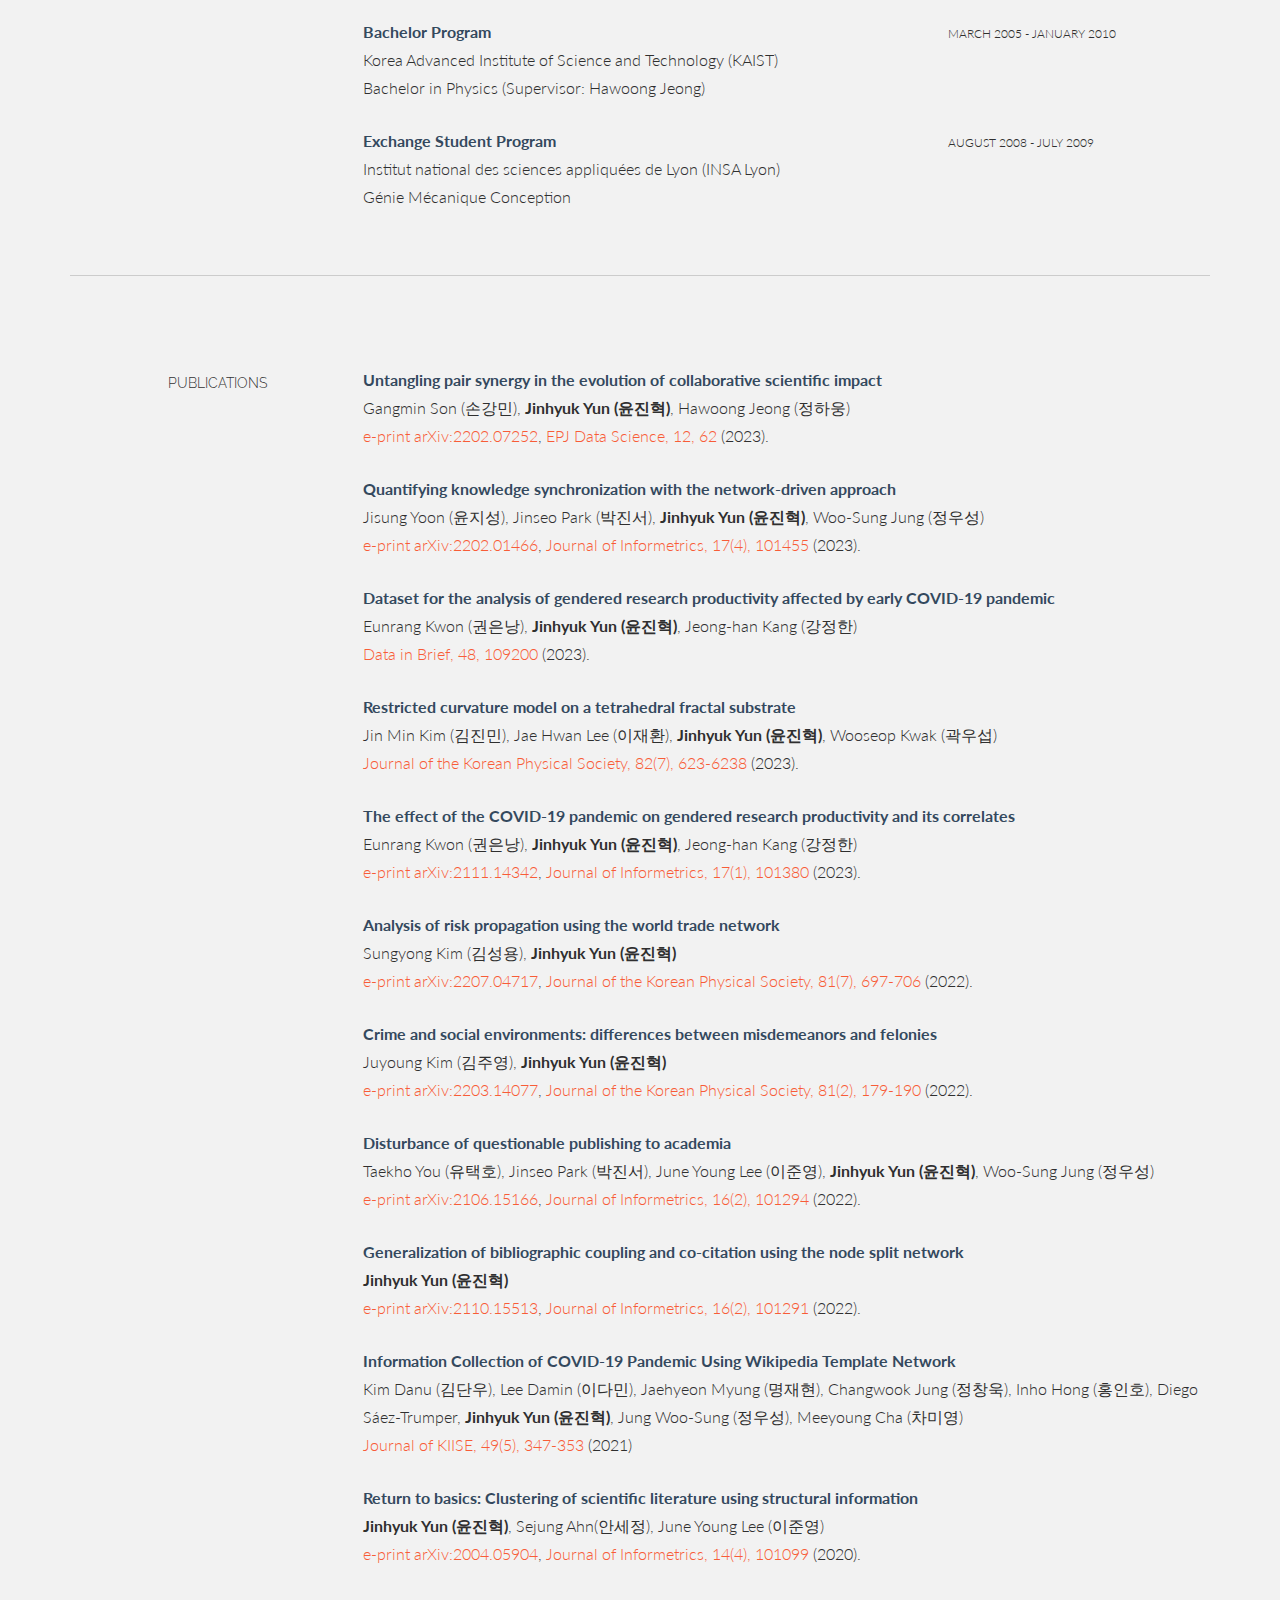
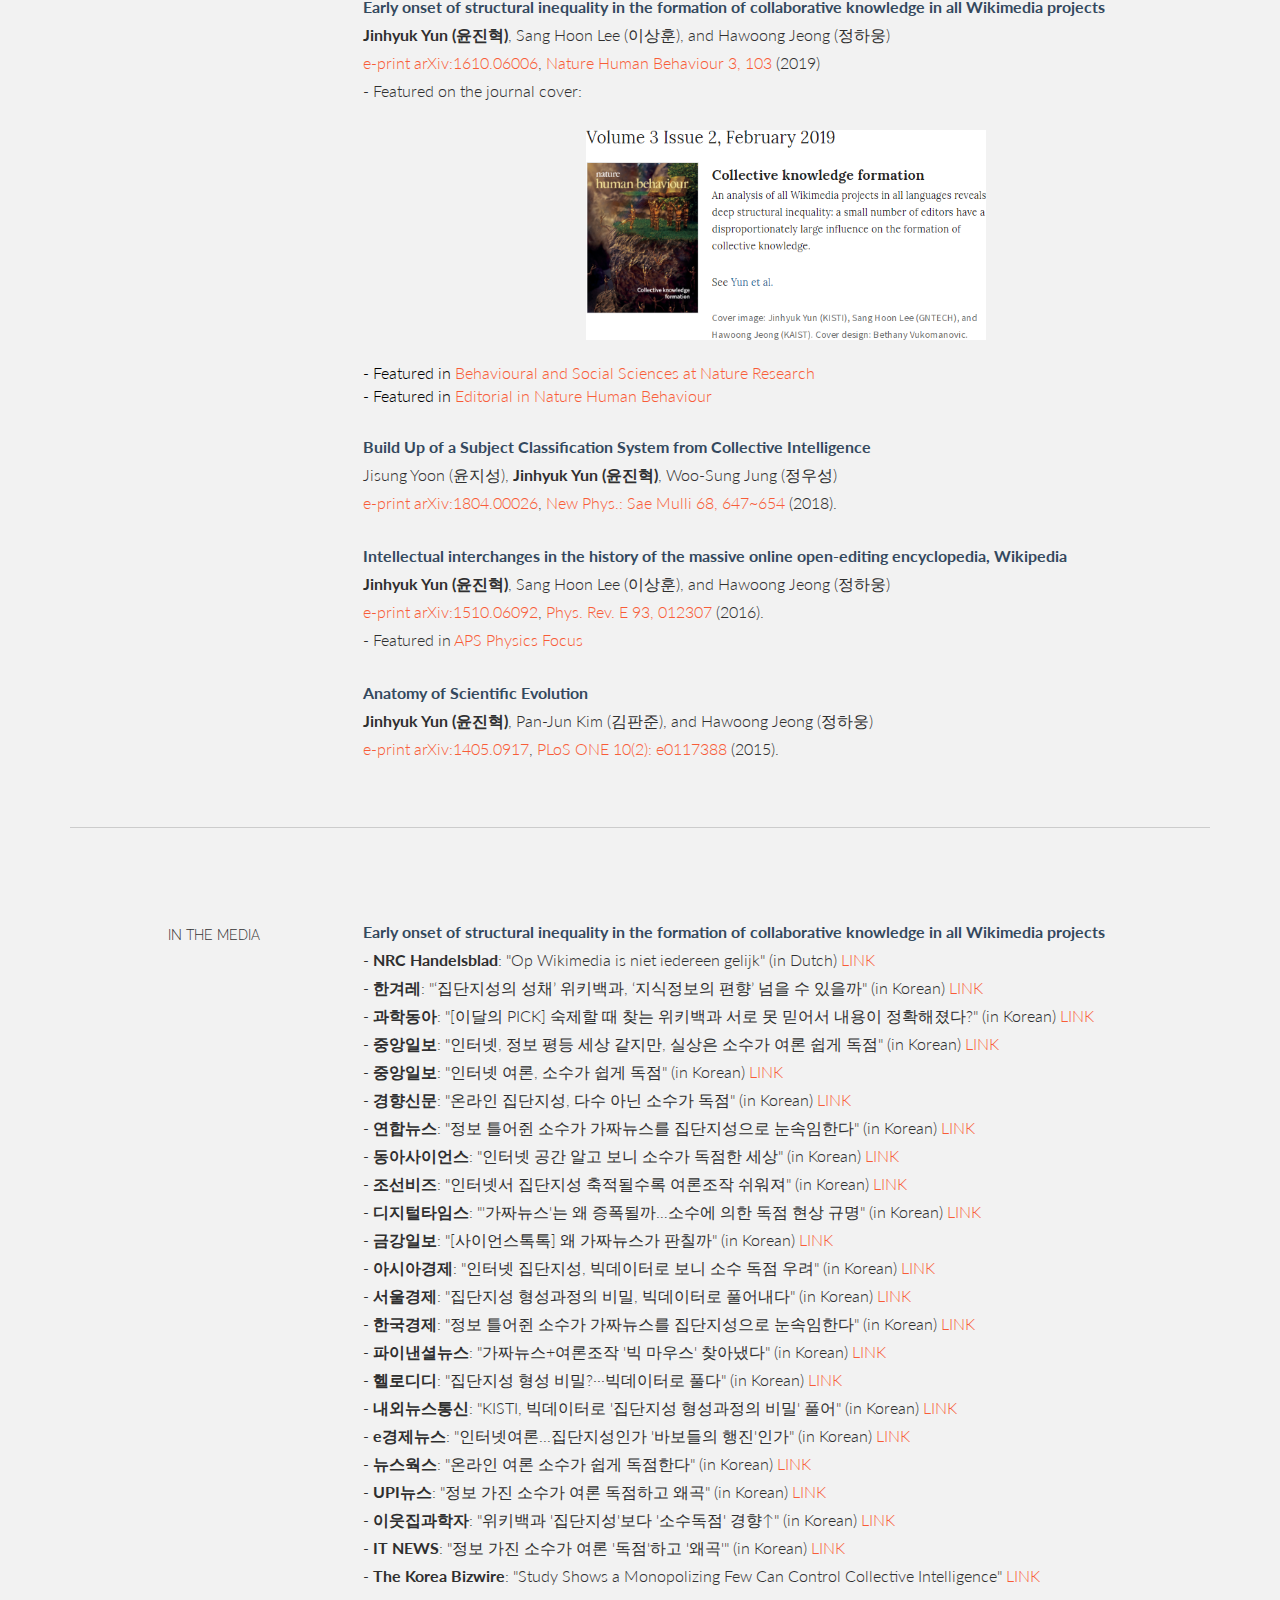
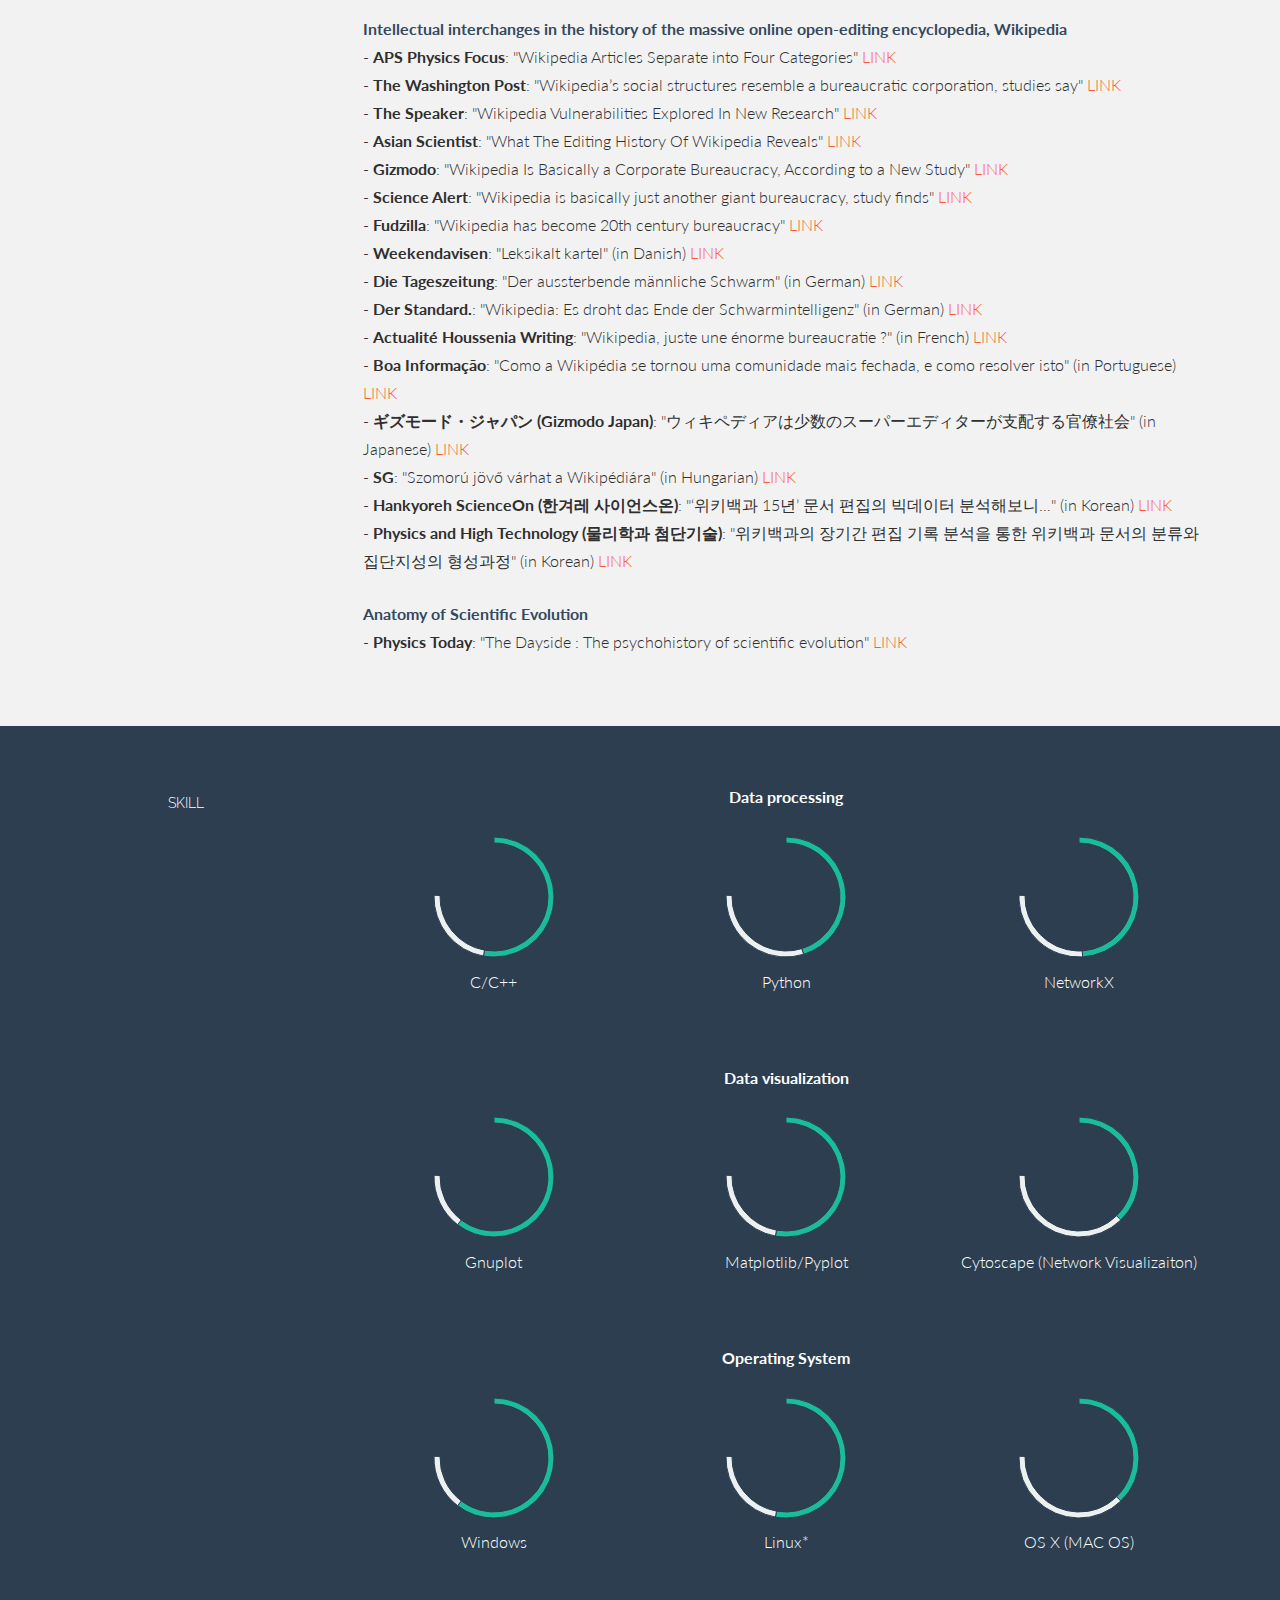
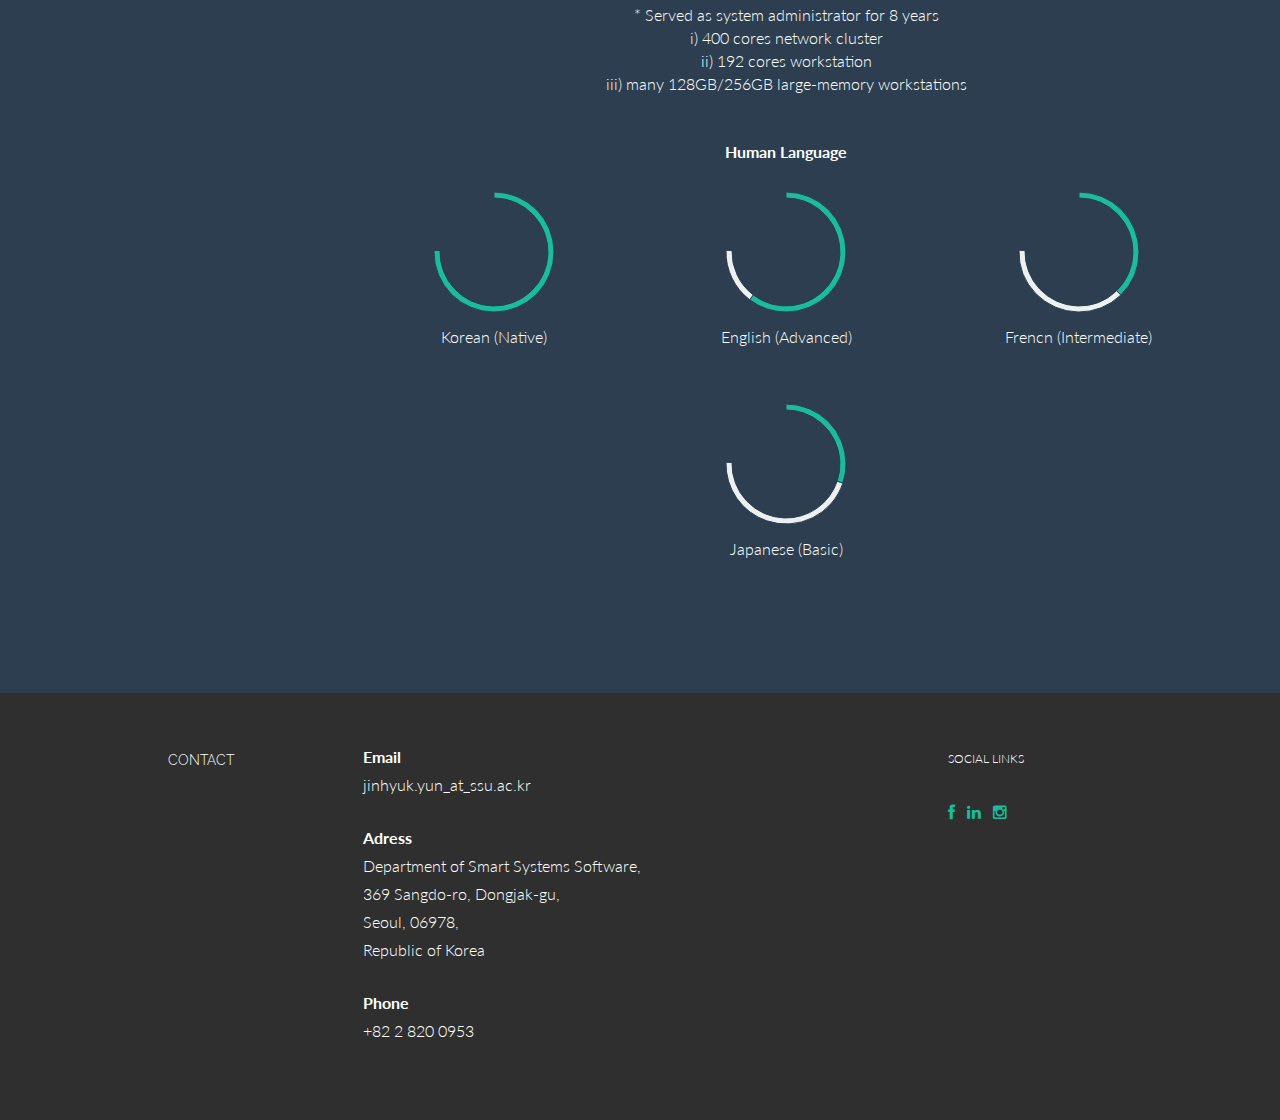
==== commit aa101fef: "Update index.html" ====
--- a/index.html
+++ b/index.html
@@ -98,7 +98,7 @@
 					</p>
 				</div>
 				<div class="col-lg-3">
-					<p><a href="data/Curriculum_Vitae_20230117.pdf" target="new"><i class="icon-file"></i> <sm><font color = "white">DOWNLOAD CV</sm></a></p></font>
+					<p><a href="data/Curriculum_Vitae_20240305.pdf" target="new"><i class="icon-file"></i> <sm><font color = "white">DOWNLOAD CV</sm></a></p></font>
 				</div>
 				
 			</div><!--/.row -->
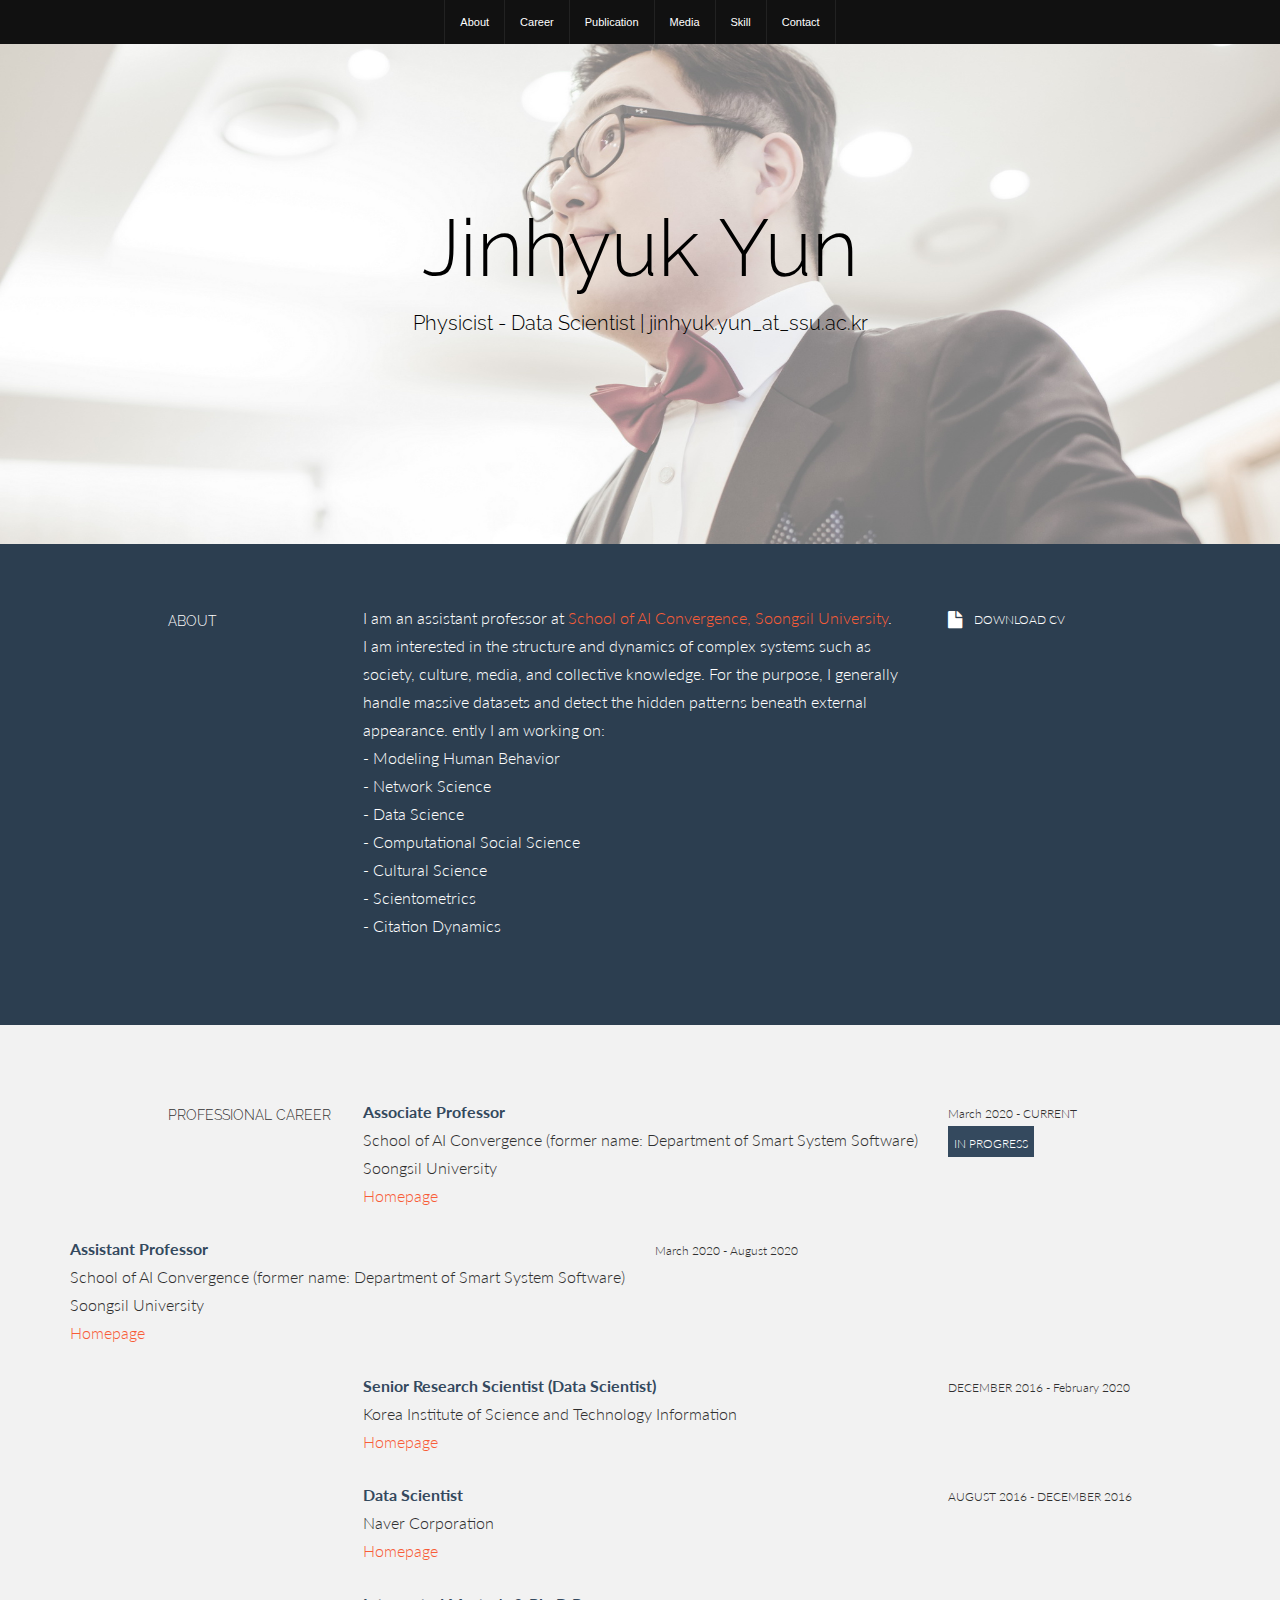
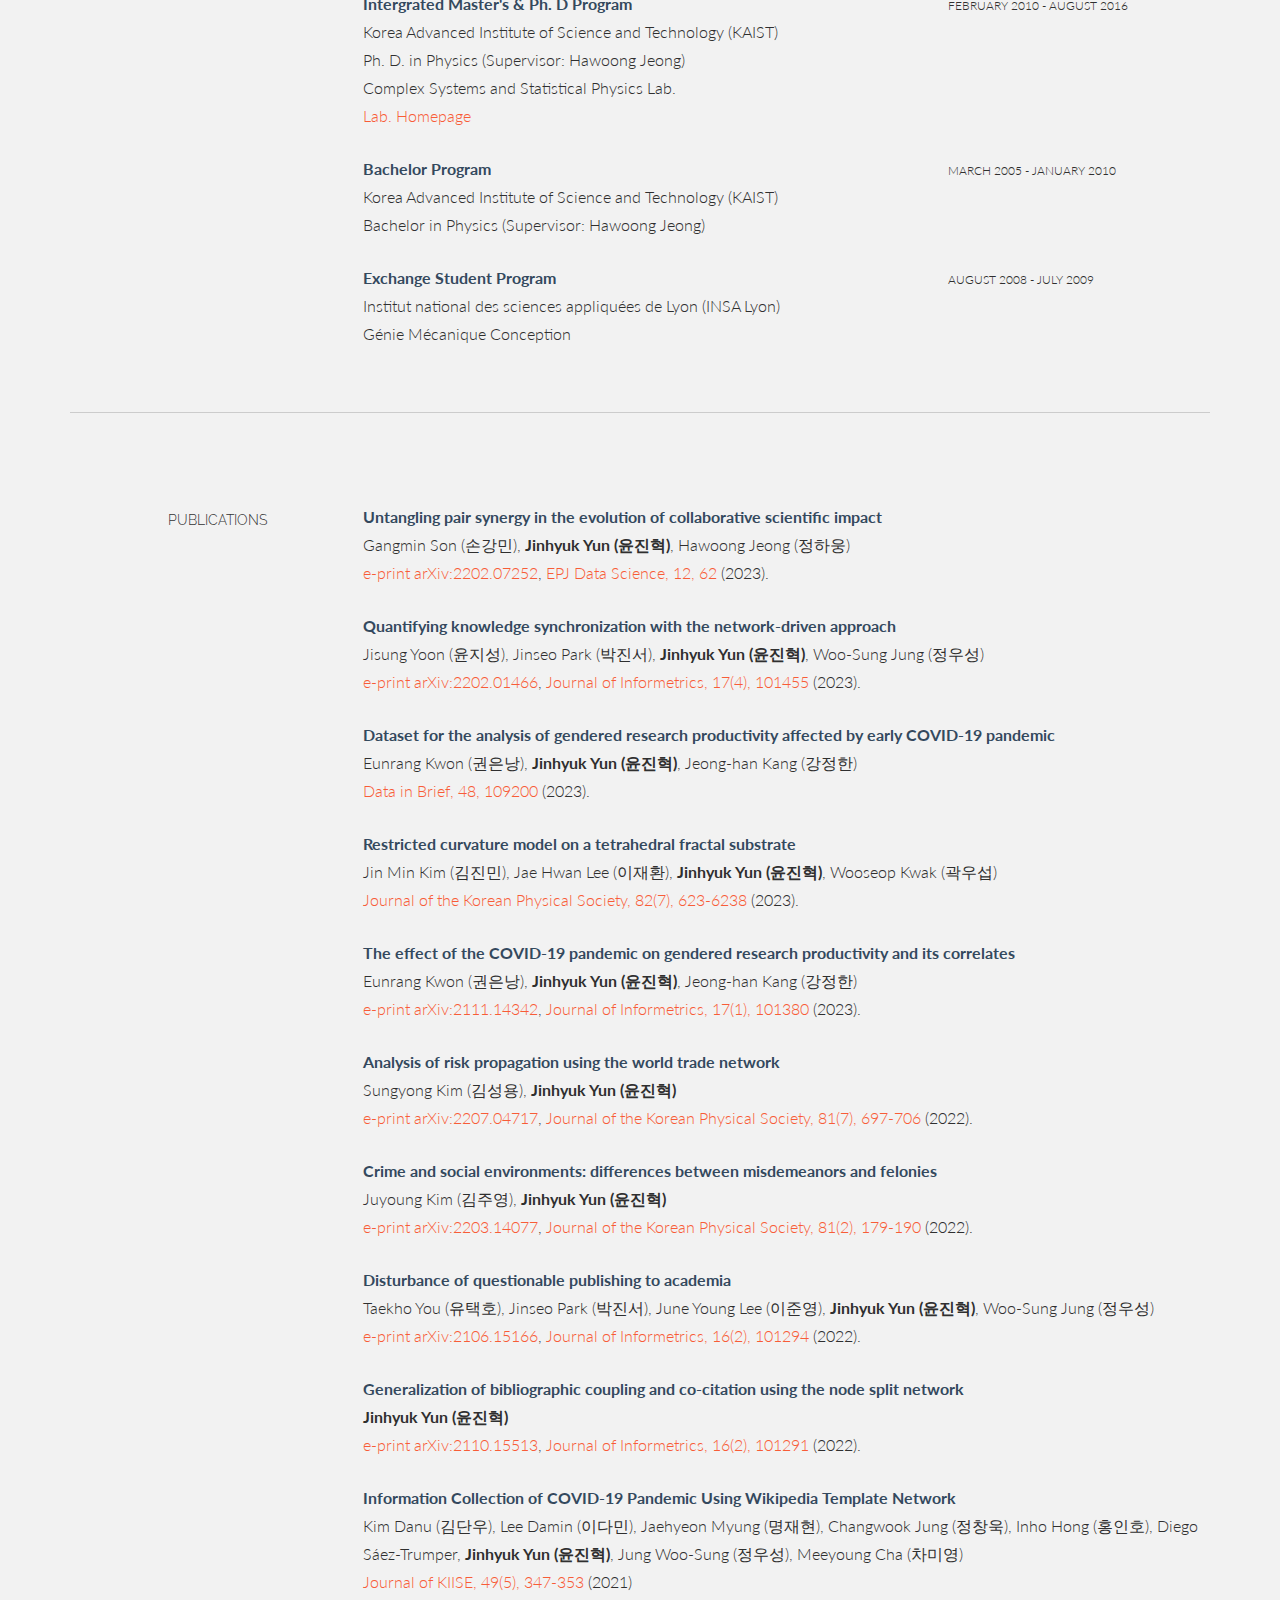
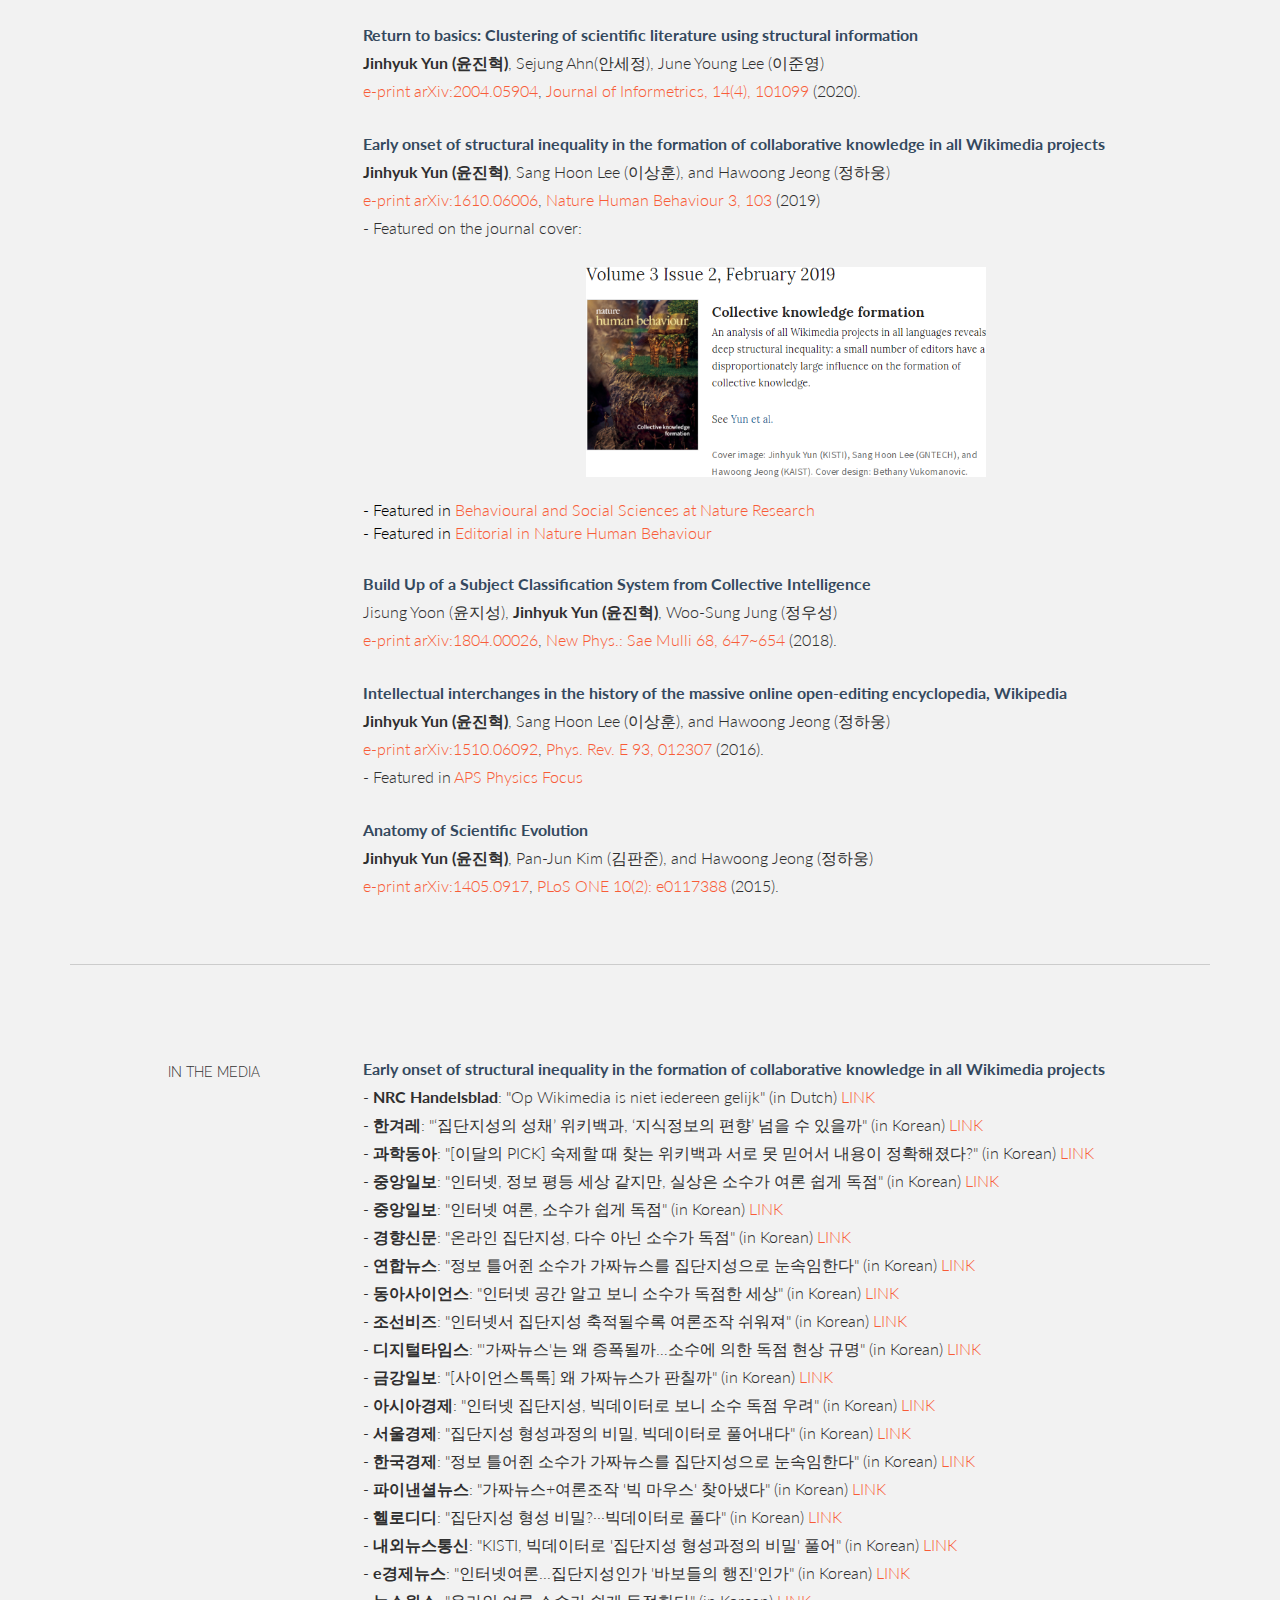
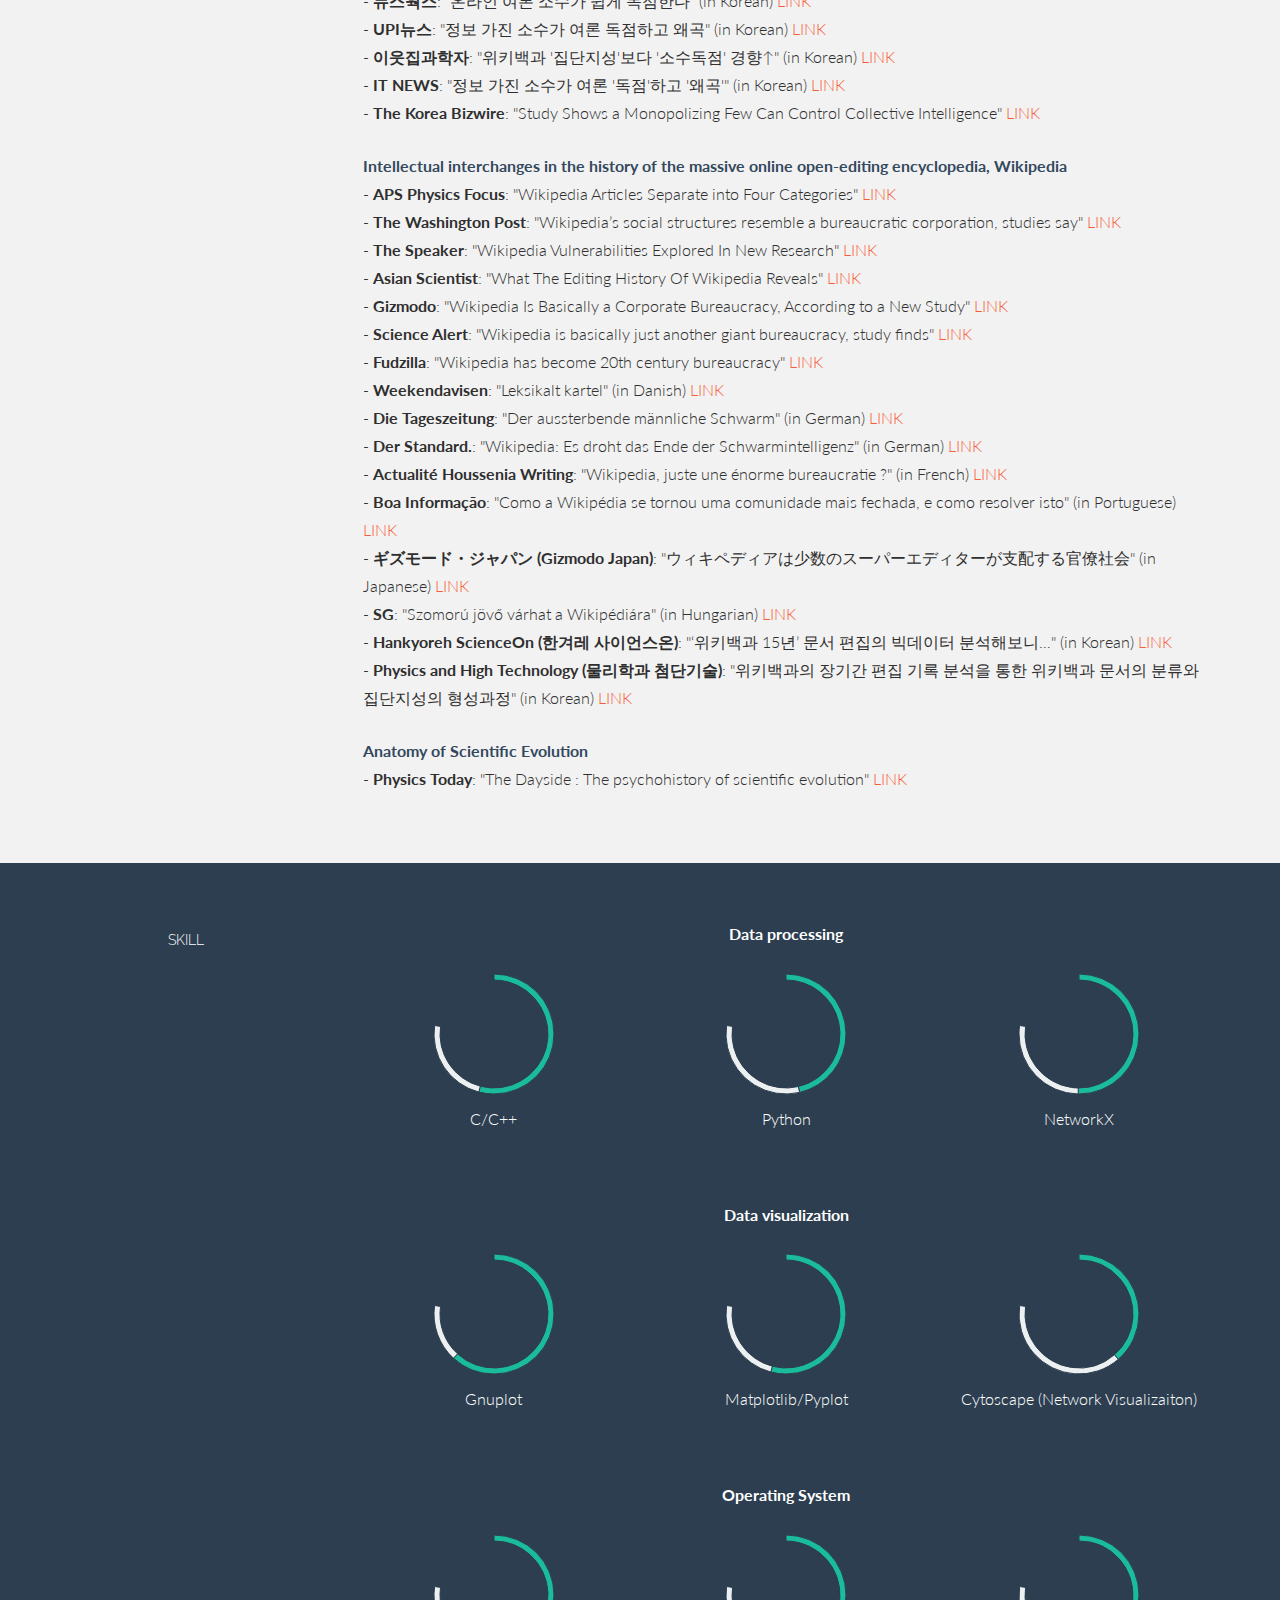
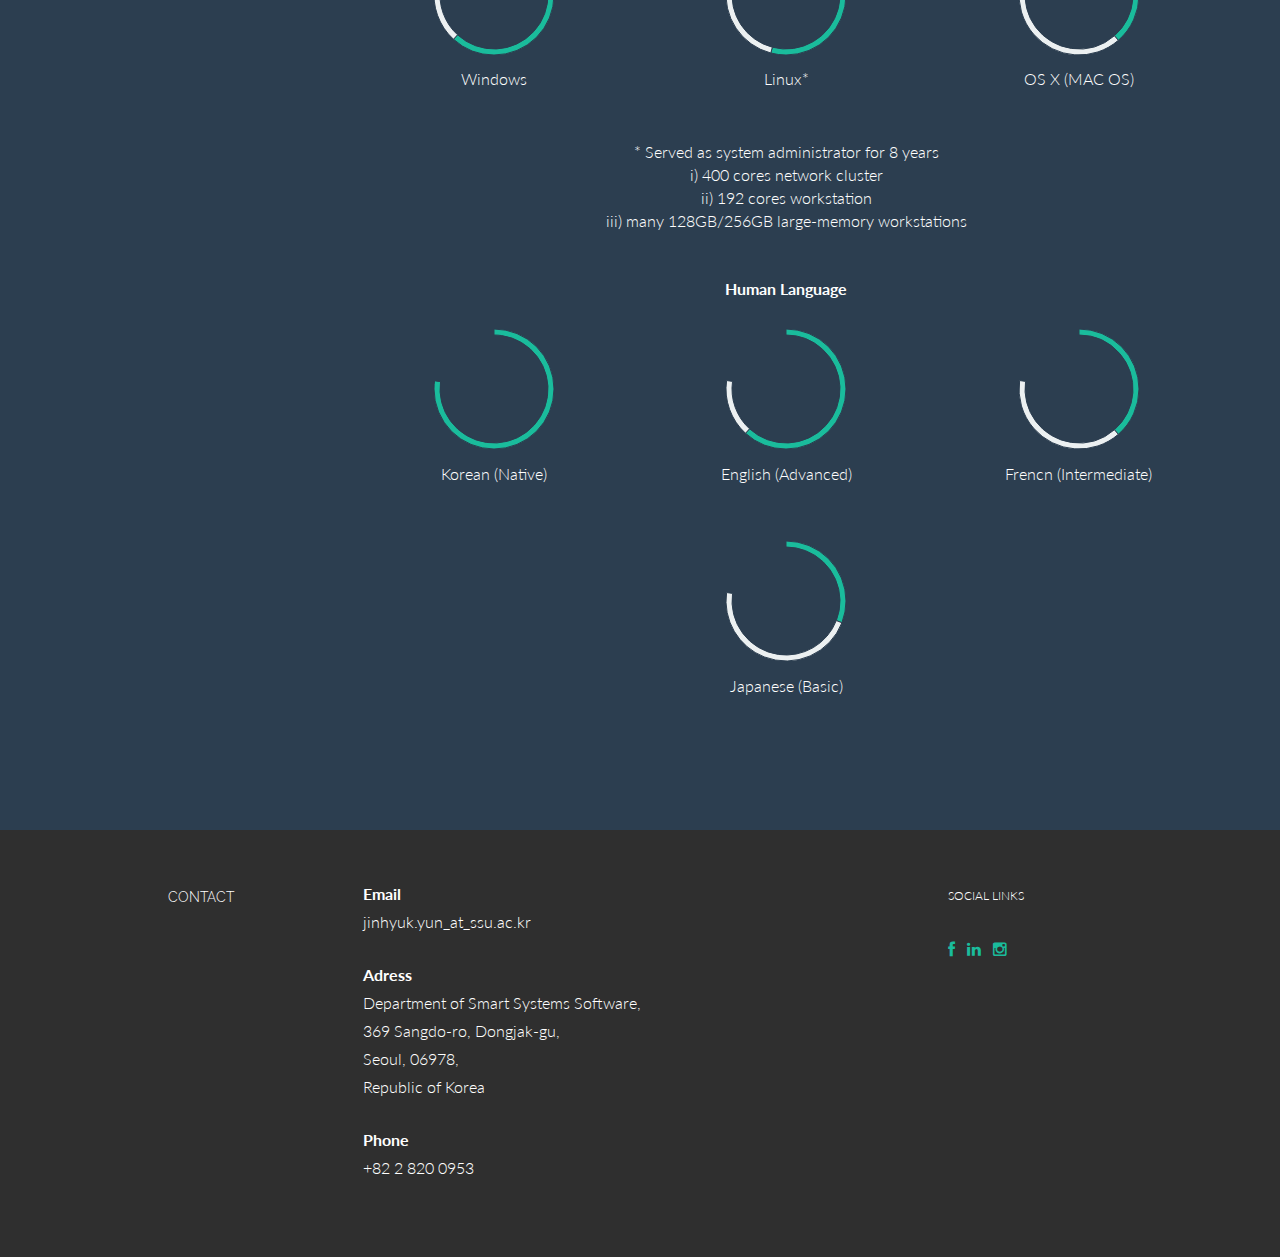
==== commit 768ecfb9: "Update index.html" ====
--- a/index.html
+++ b/index.html
@@ -116,6 +116,20 @@
 				</div>
 
 				<div class="col-lg-6">
+					<p><t>Associate Professor</t><br/>
+						School of AI Convergence (former name: Department of Smart System Software) <br/>
+                                                Soongsil University<br/>
+						<a href="http://aix.ssu.ac.kr/main" target = "new">Homepage</a><br/>
+
+					</p>
+				</div>
+				<div class="col-lg-3">
+					<p><sm>March 2020 - CURRENT</sm><br/>
+					<imp><sm>IN PROGRESS</sm></imp>
+					</p>
+				</div>
+			
+				<div class="col-lg-6">
 					<p><t>Assistant Professor</t><br/>
 						School of AI Convergence (former name: Department of Smart System Software) <br/>
                                                 Soongsil University<br/>
@@ -124,8 +138,7 @@
 					</p>
 				</div>
 				<div class="col-lg-3">
-					<p><sm>March 2020 - CURRENT</sm><br/>
-					<imp><sm>IN PROGRESS</sm></imp>
+					<p><sm>March 2020 - August 2020</sm><br/>
 					</p>
 				</div>
 
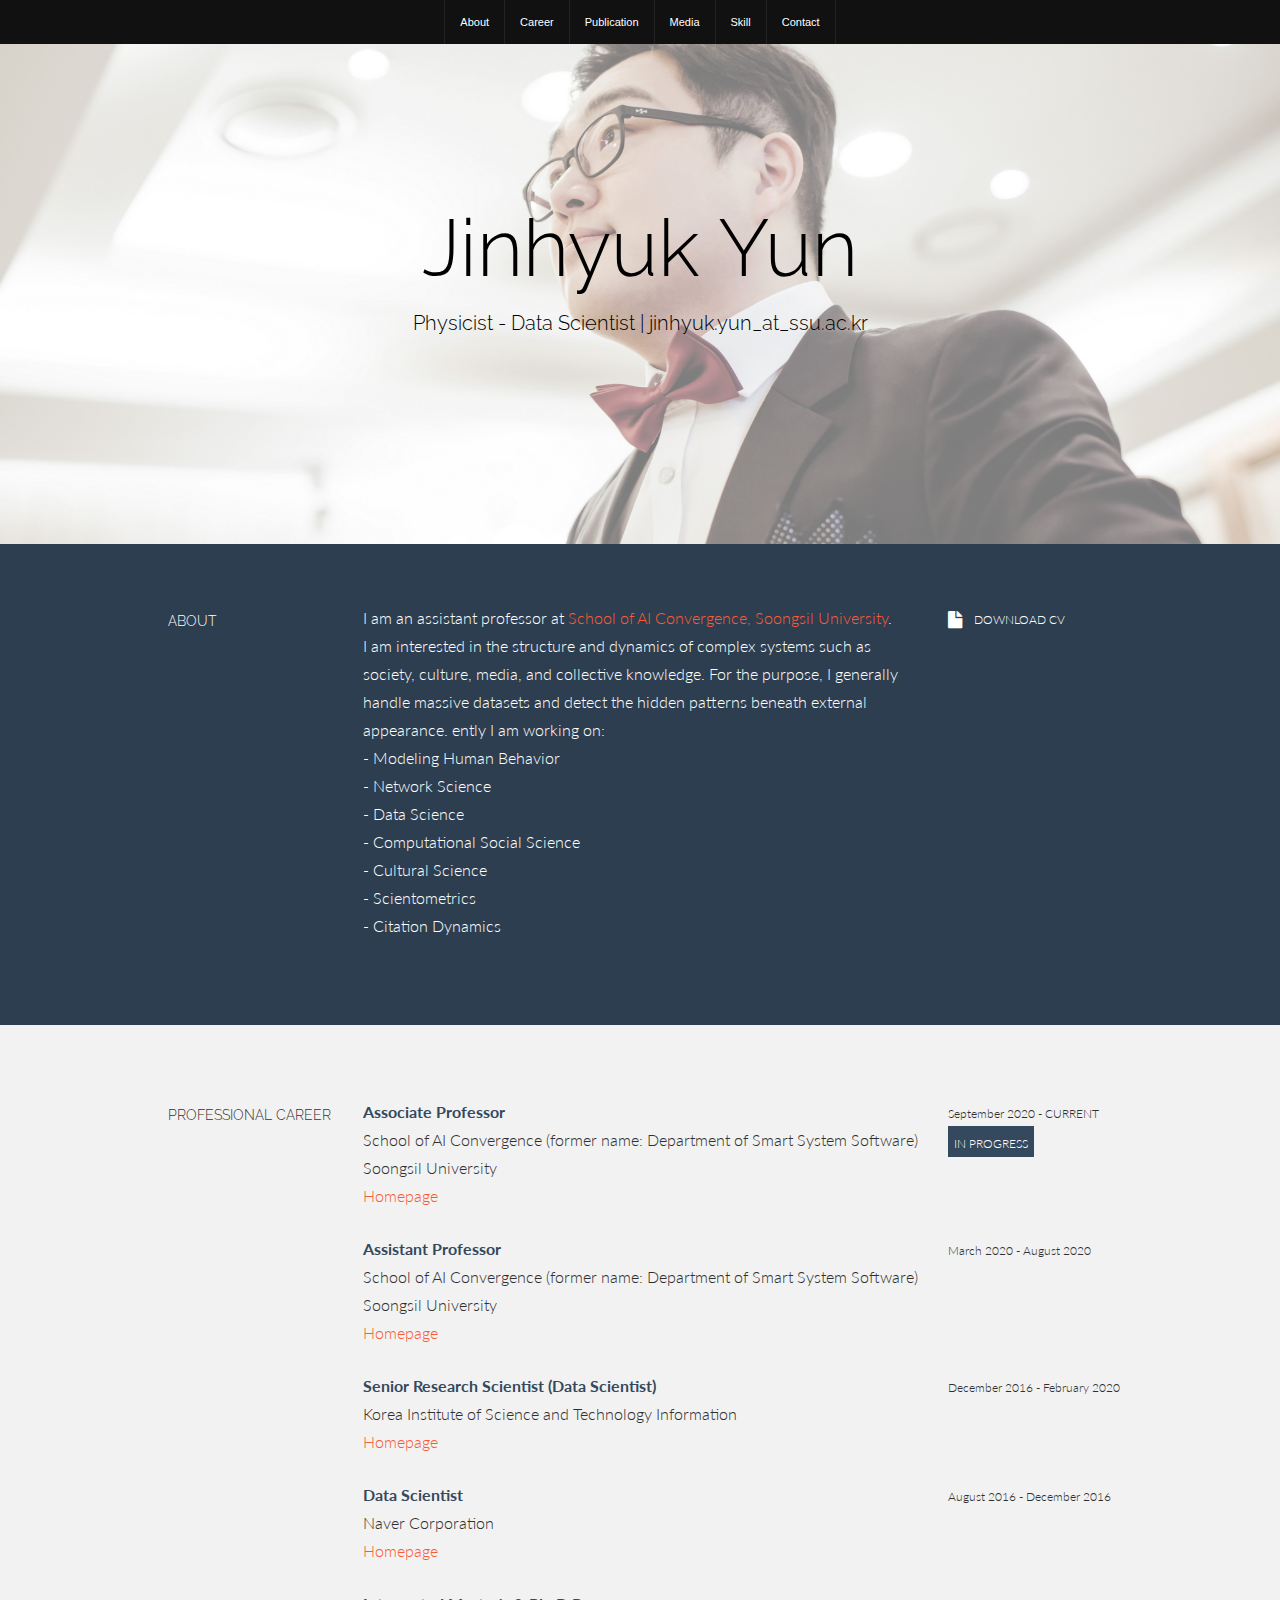
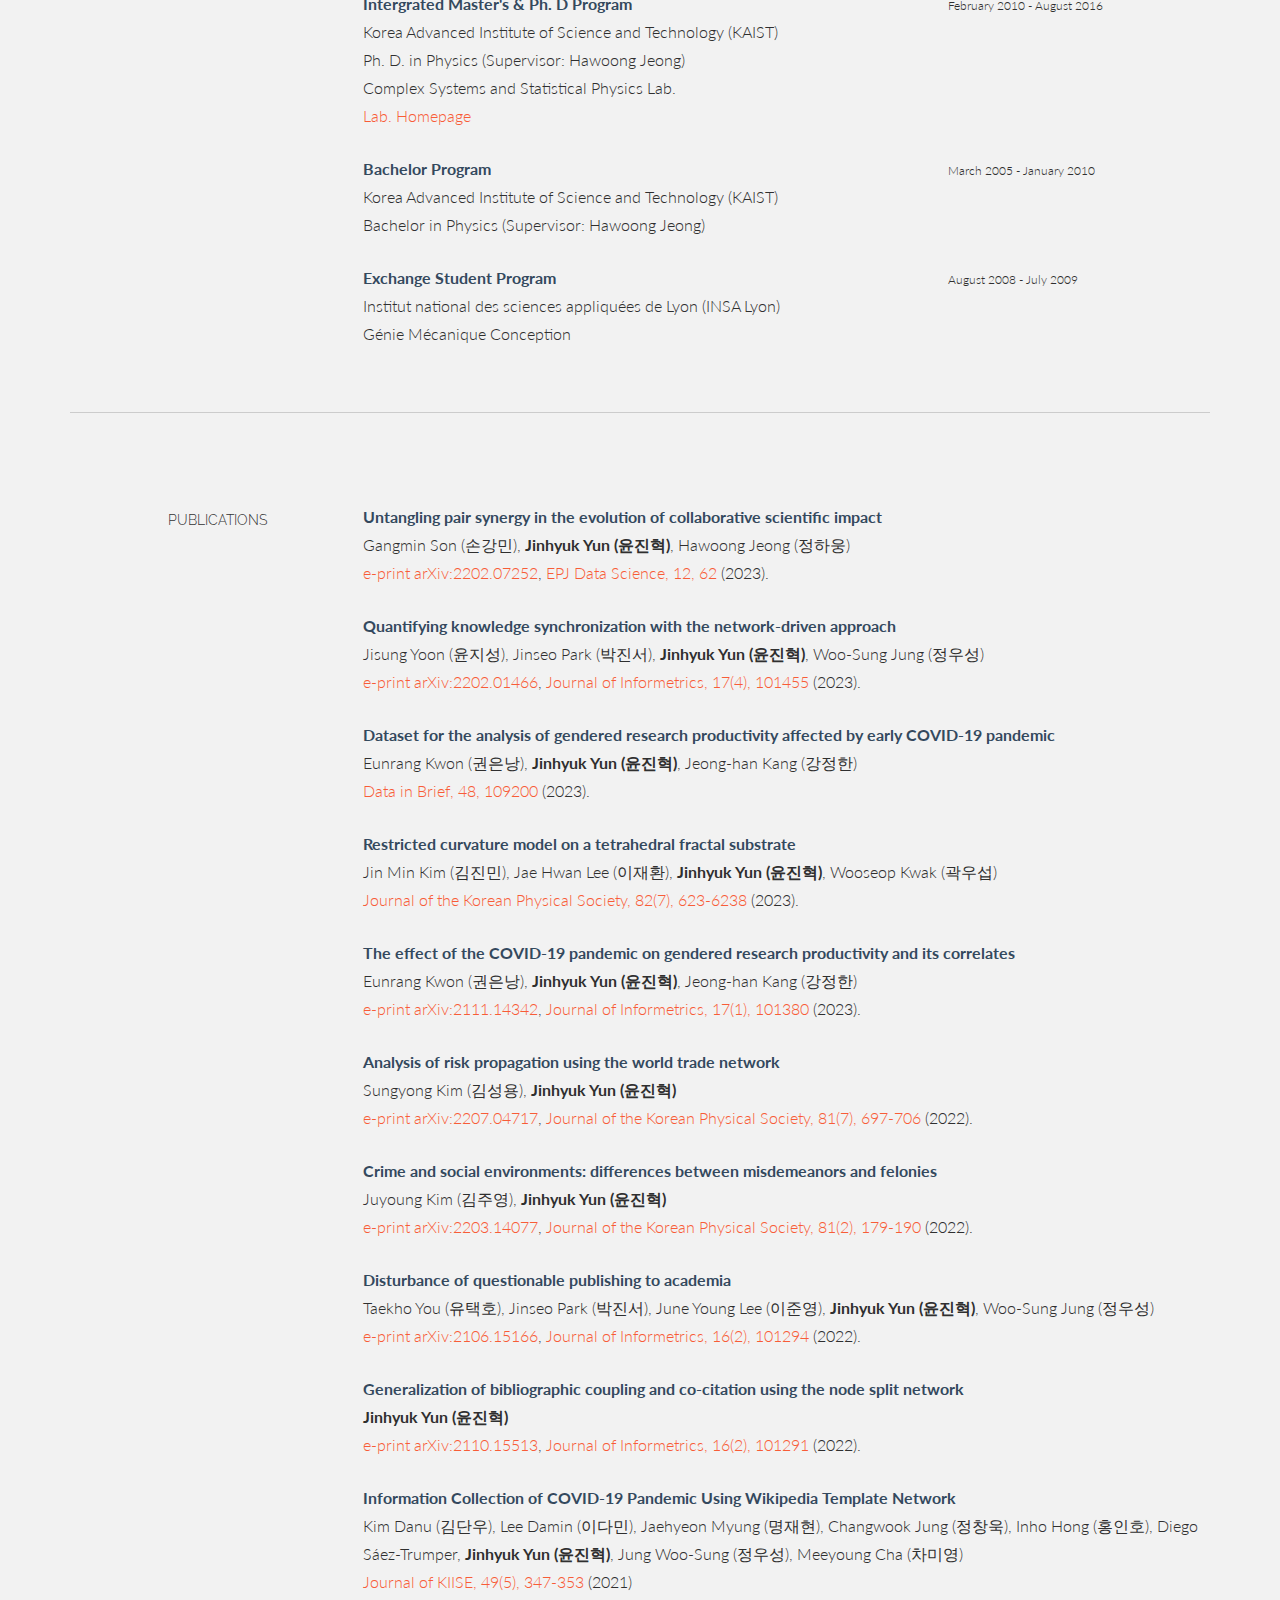
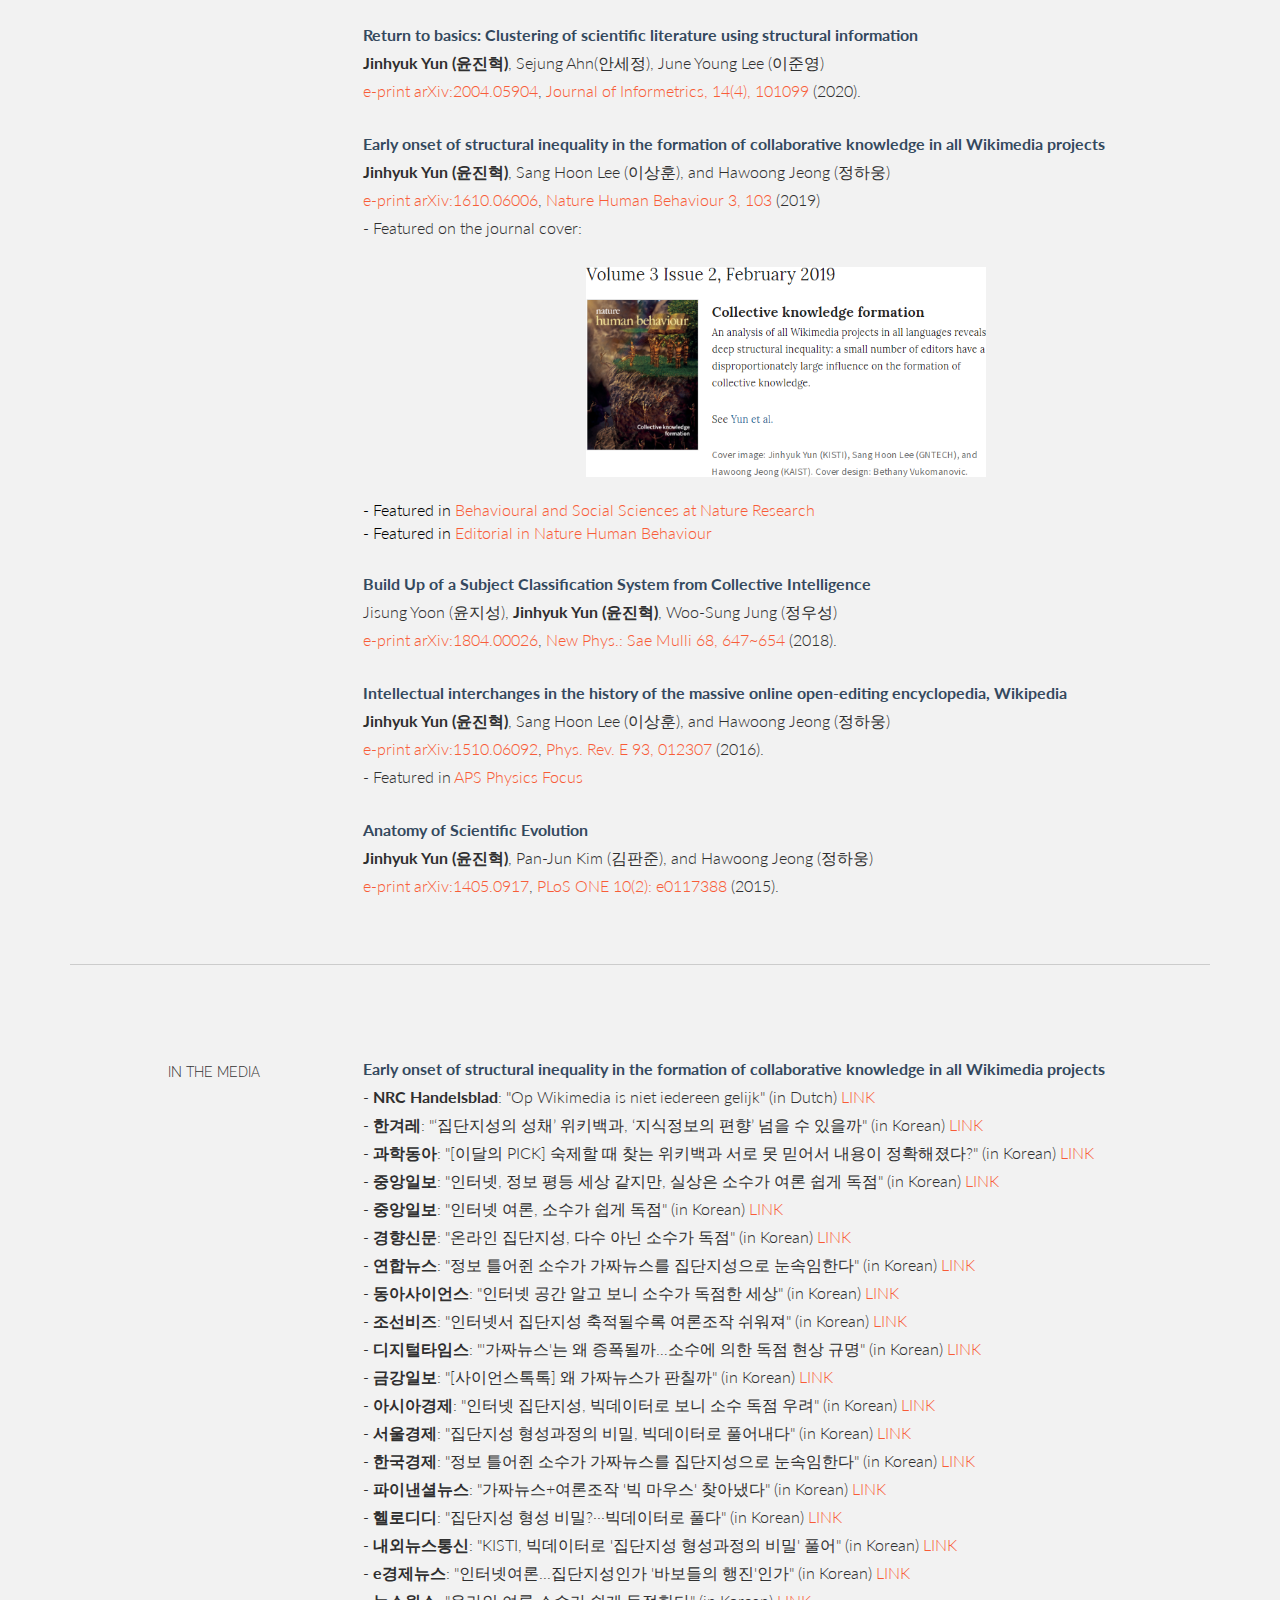
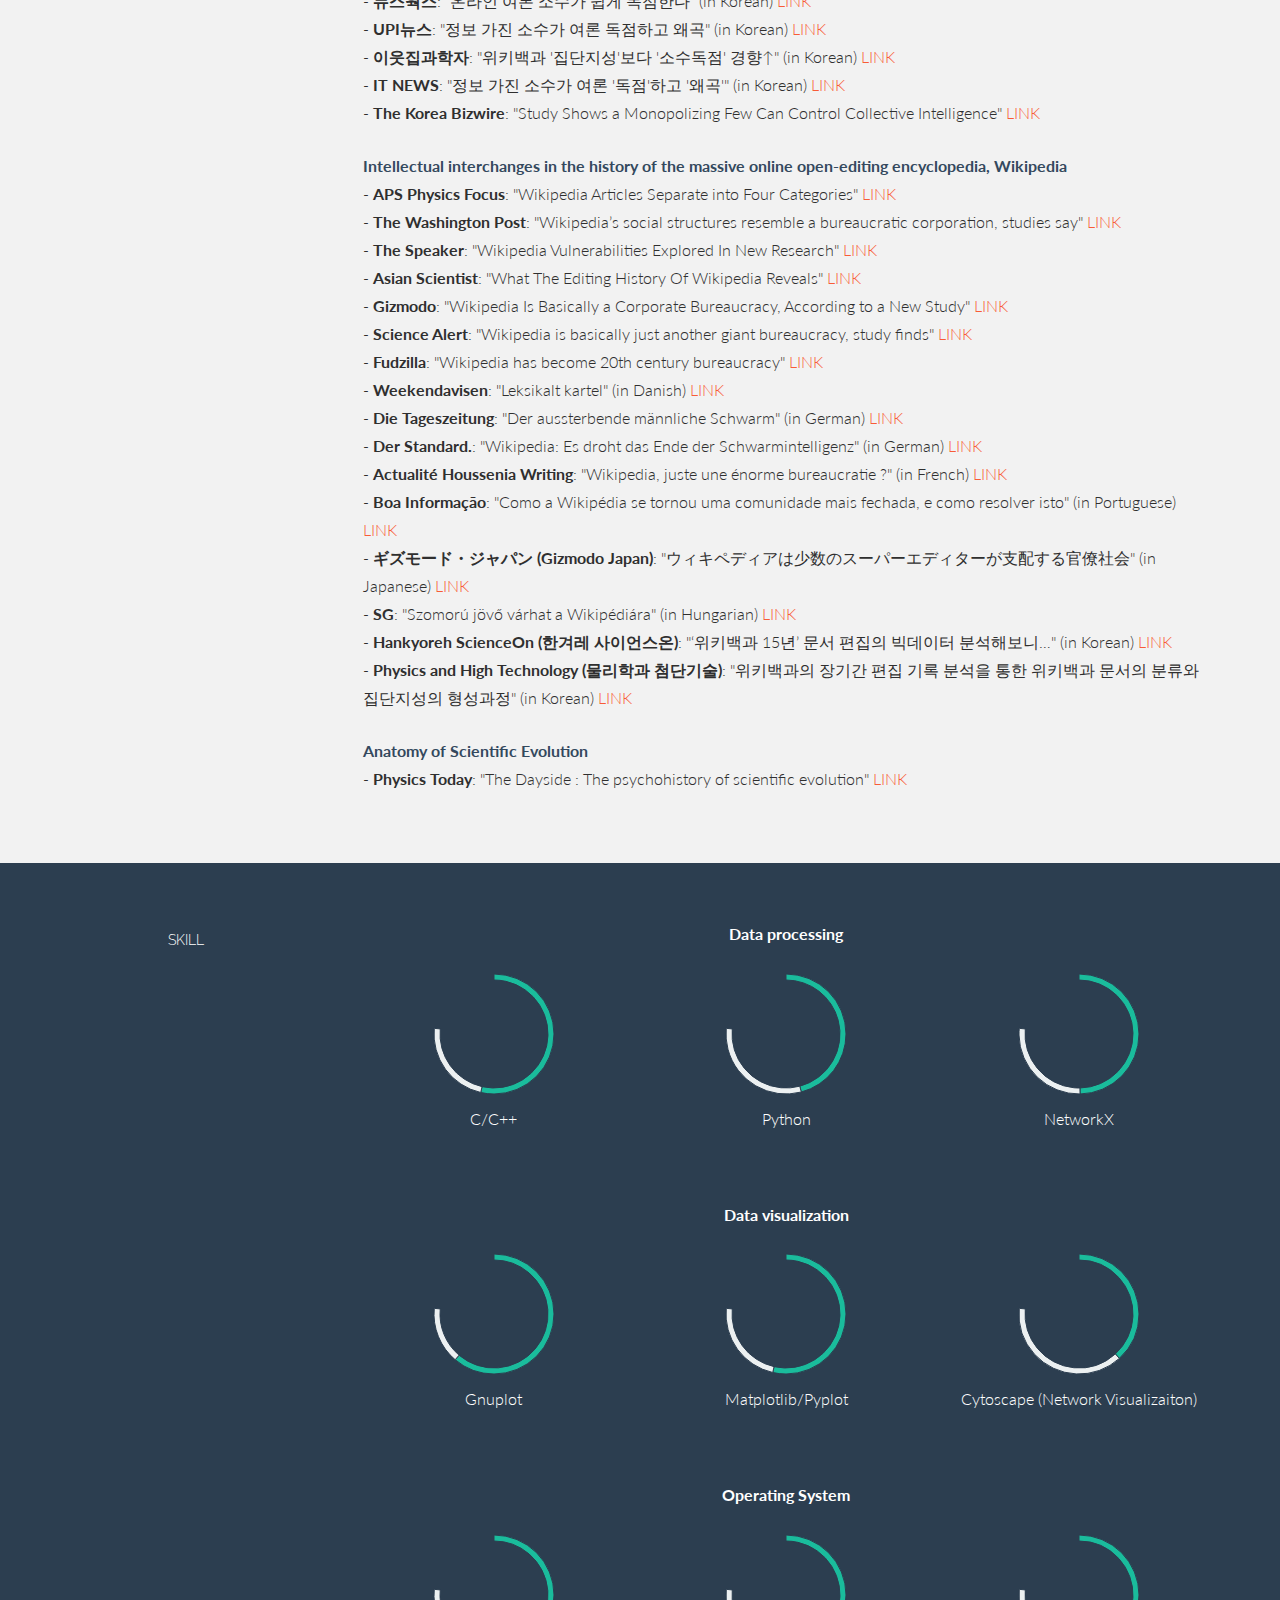
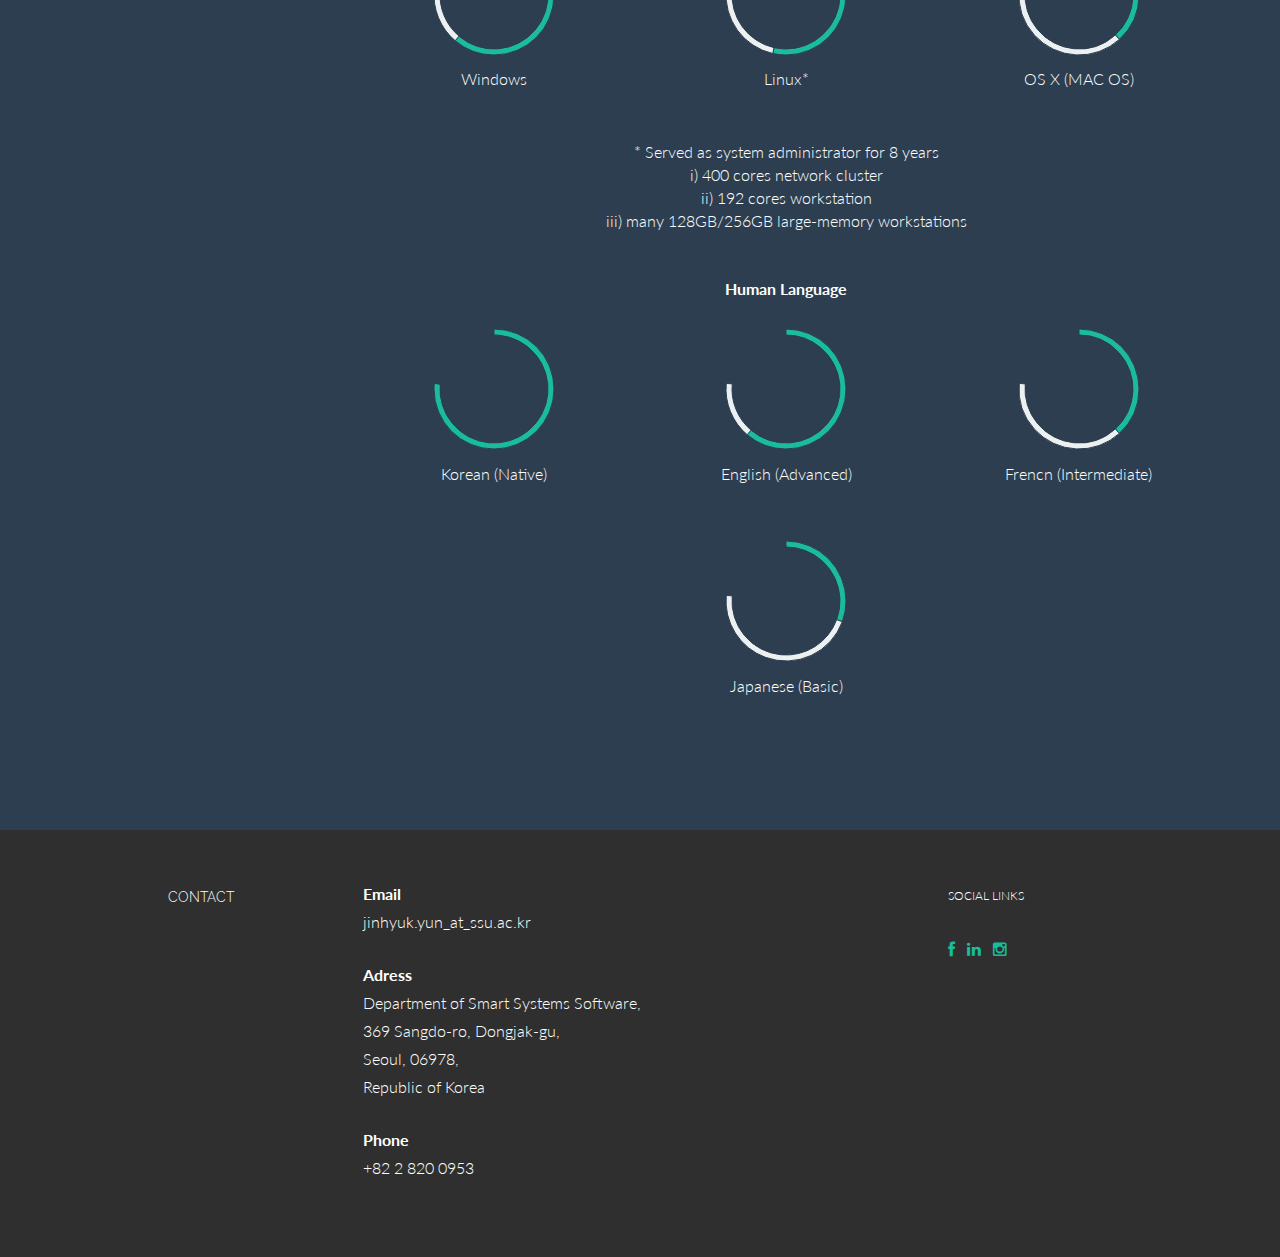
==== commit a1cc1f78: "Update index.html" ====
--- a/index.html
+++ b/index.html
@@ -124,12 +124,12 @@
 					</p>
 				</div>
 				<div class="col-lg-3">
-					<p><sm>March 2020 - CURRENT</sm><br/>
+					<p><sm>September 2020 - CURRENT</sm><br/>
 					<imp><sm>IN PROGRESS</sm></imp>
 					</p>
 				</div>
 			
-				<div class="col-lg-6">
+				<div class="col-lg-6 col-lg-offset-3">
 					<p><t>Assistant Professor</t><br/>
 						School of AI Convergence (former name: Department of Smart System Software) <br/>
                                                 Soongsil University<br/>
@@ -150,7 +150,7 @@
 					</p>
 				</div>
 				<div class="col-lg-3">
-					<p><sm>DECEMBER 2016 - February 2020</sm><br/>
+					<p><sm>December 2016 - February 2020</sm><br/>
 					</p>
 				</div>
 
@@ -163,7 +163,7 @@
 					</p>
 				</div>
 				<div class="col-lg-3">
-					<p><sm>AUGUST 2016 - DECEMBER 2016</sm><br/>
+					<p><sm>August 2016 - December 2016</sm><br/>
 					</p>
 				</div>
 
@@ -177,7 +177,7 @@
 					</p>
 				</div>
 				<div class="col-lg-3">
-					<p><sm>FEBRUARY 2010 - AUGUST 2016</sm><br/>
+					<p><sm>February 2010 - August 2016</sm><br/>
 					</p>
 				</div>
 	
@@ -188,7 +188,7 @@
 					</p>
 				</div>
 				<div class="col-lg-3">
-					<p><sm>MARCH 2005 - JANUARY 2010</sm></p>
+					<p><sm>March 2005 - January 2010</sm></p>
 				</div>
 
 				<div class="col-lg-6 col-lg-offset-3">
@@ -198,7 +198,7 @@
 					</p>
 				</div>
 				<div class="col-lg-3">
-					<p><sm>AUGUST 2008 - JULY 2009</sm></p>
+					<p><sm>August 2008 - July 2009</sm></p>
 				</div>
 	
 
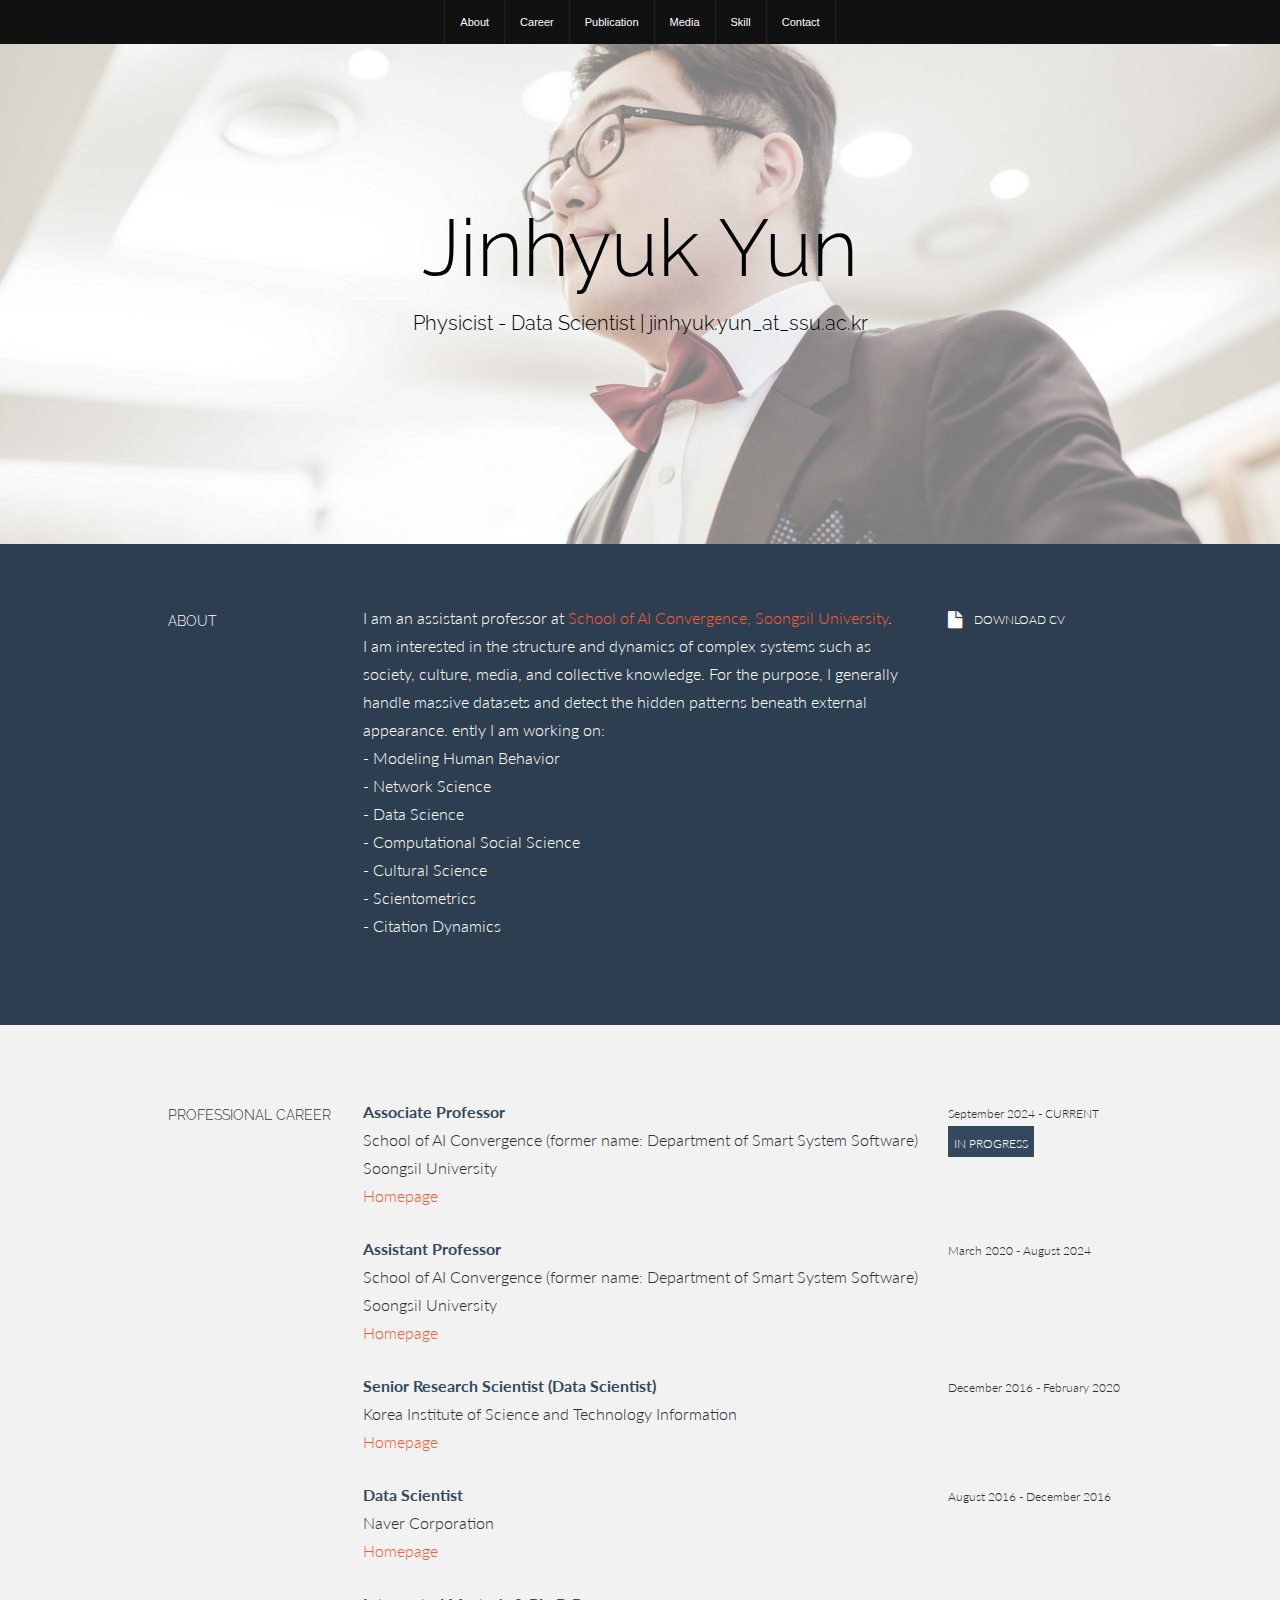
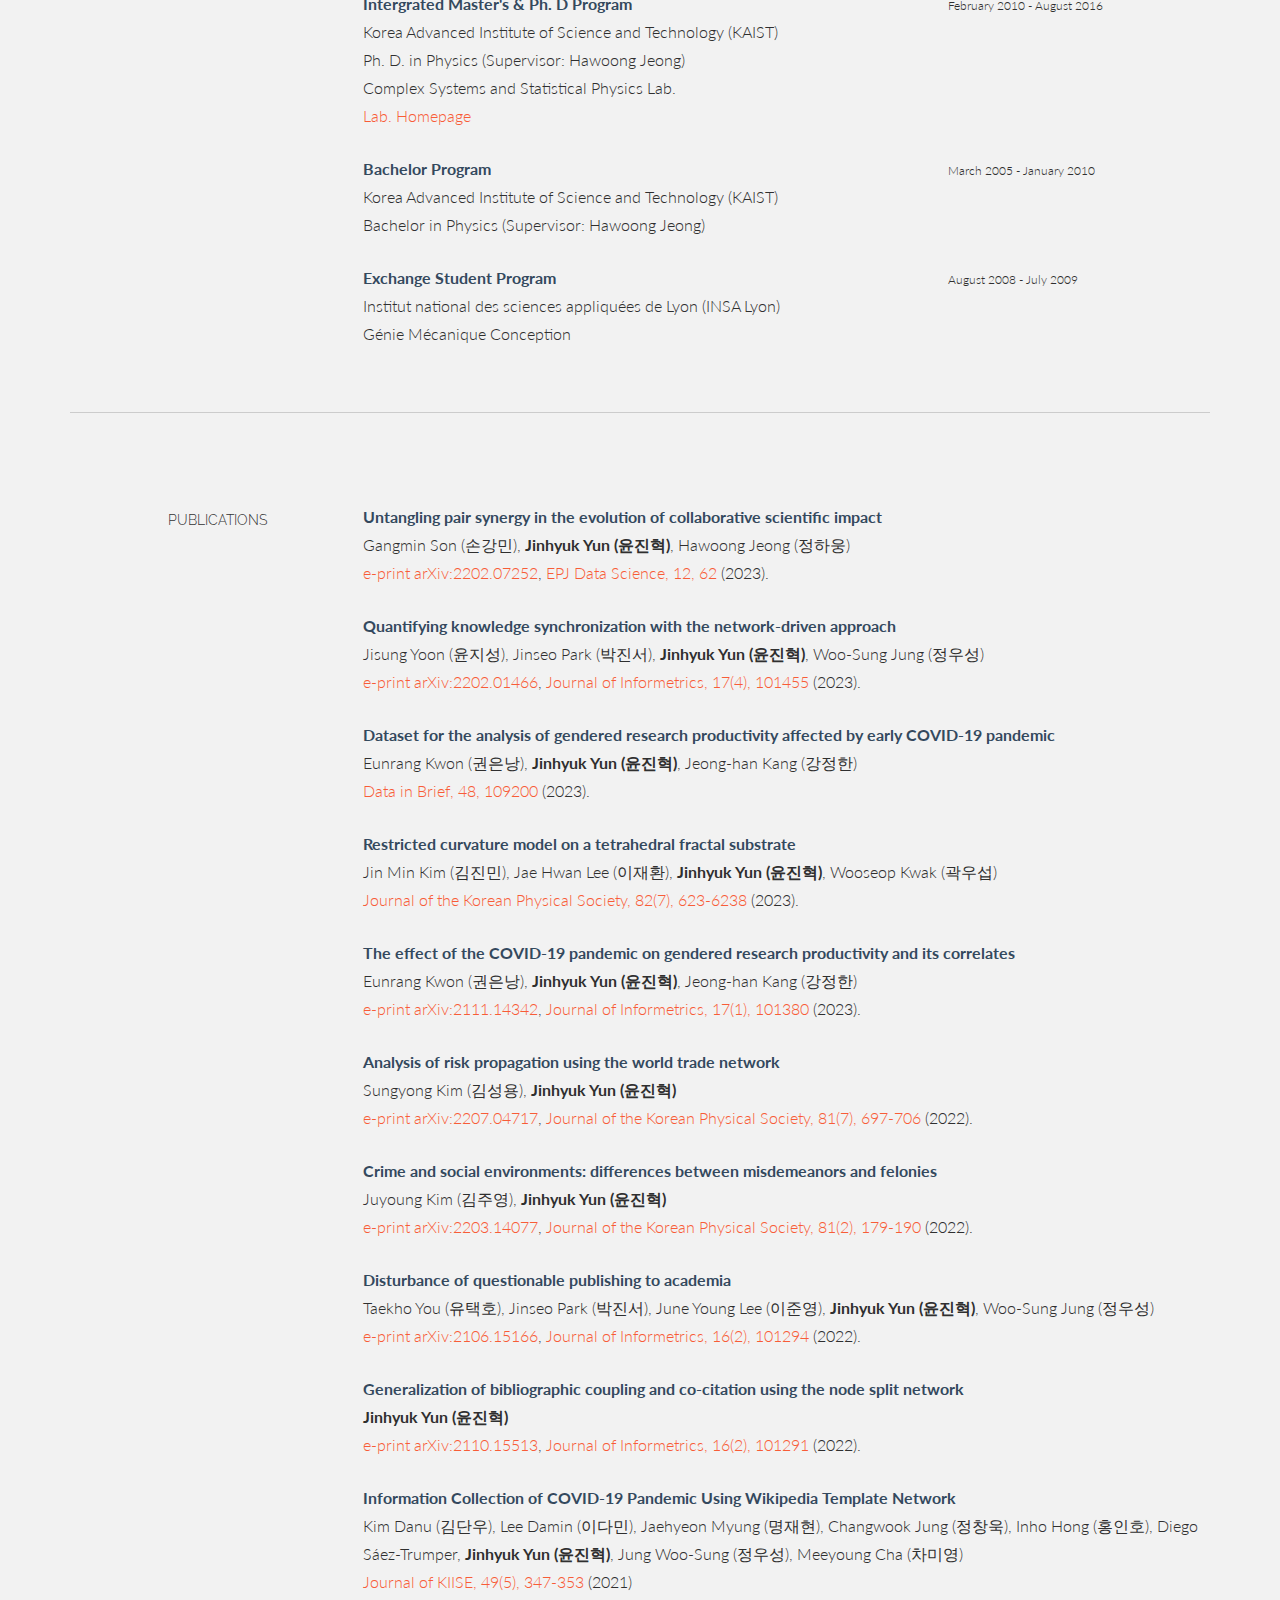
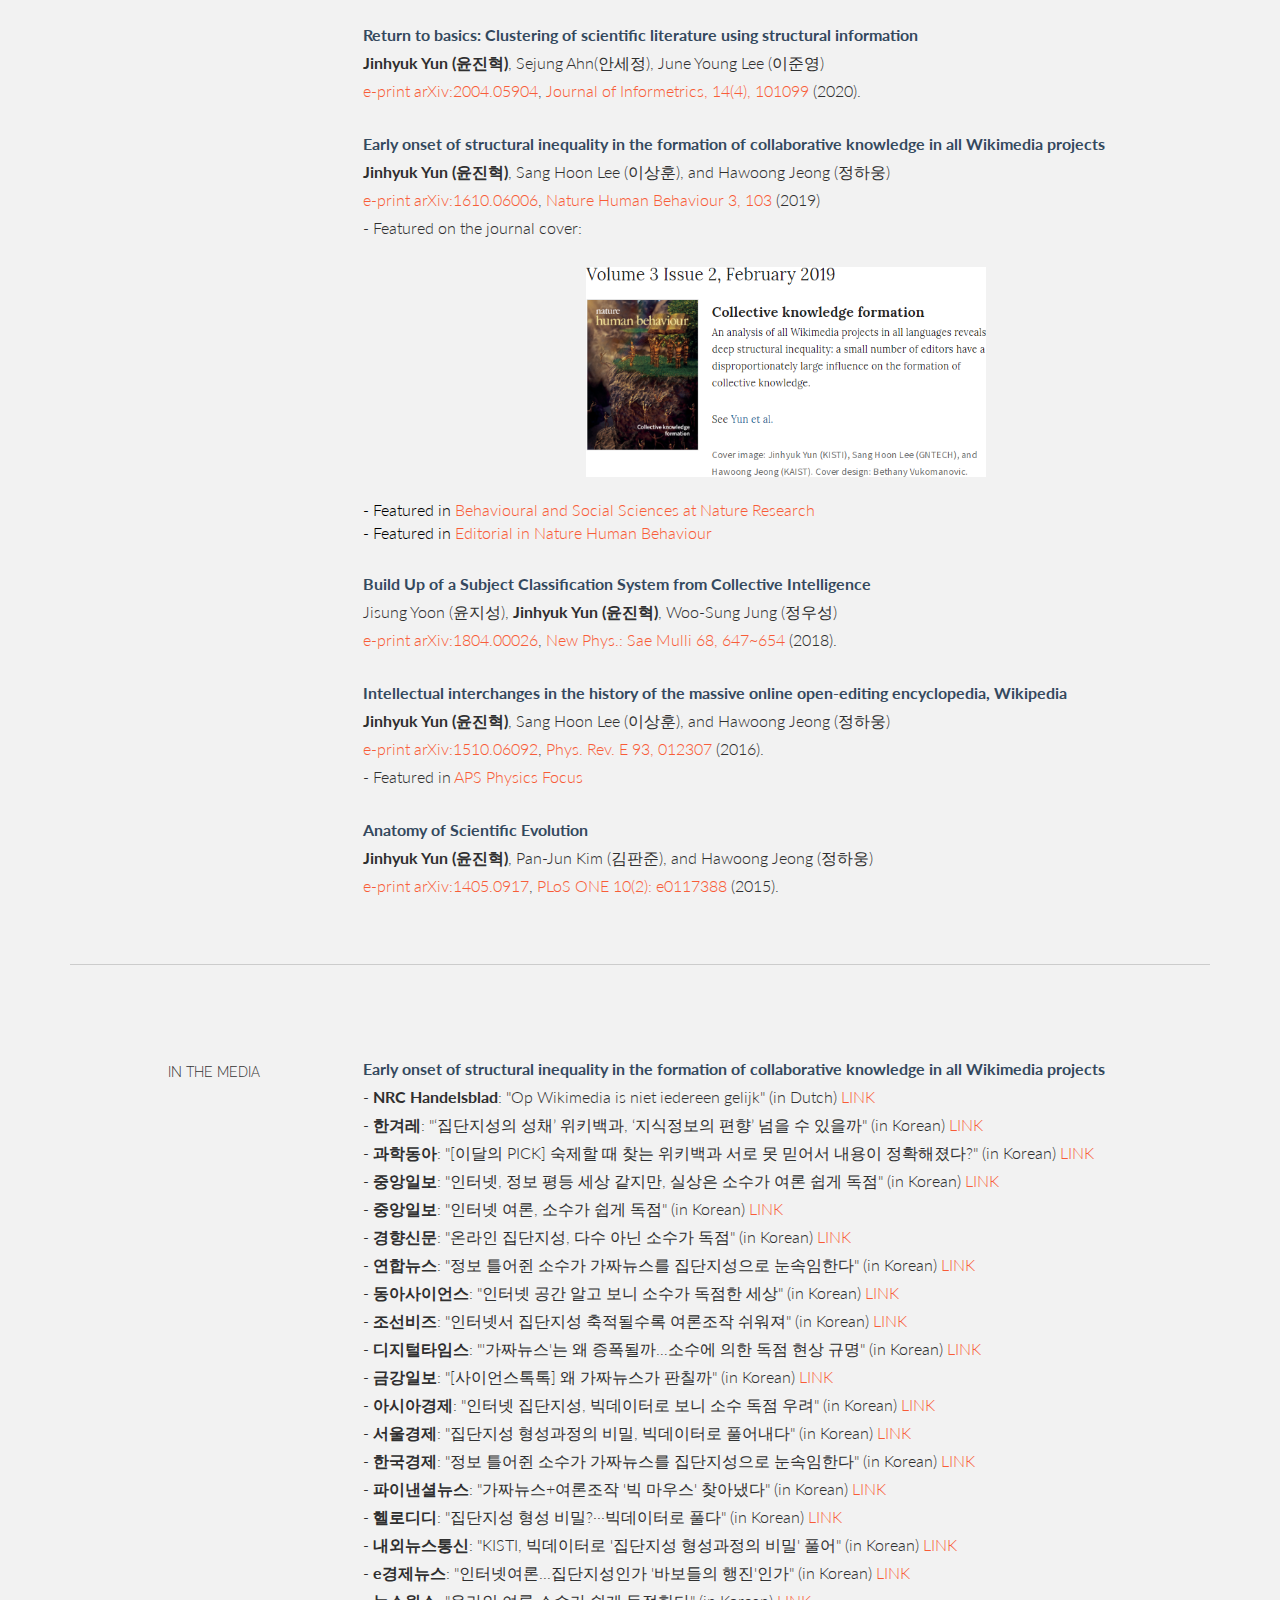
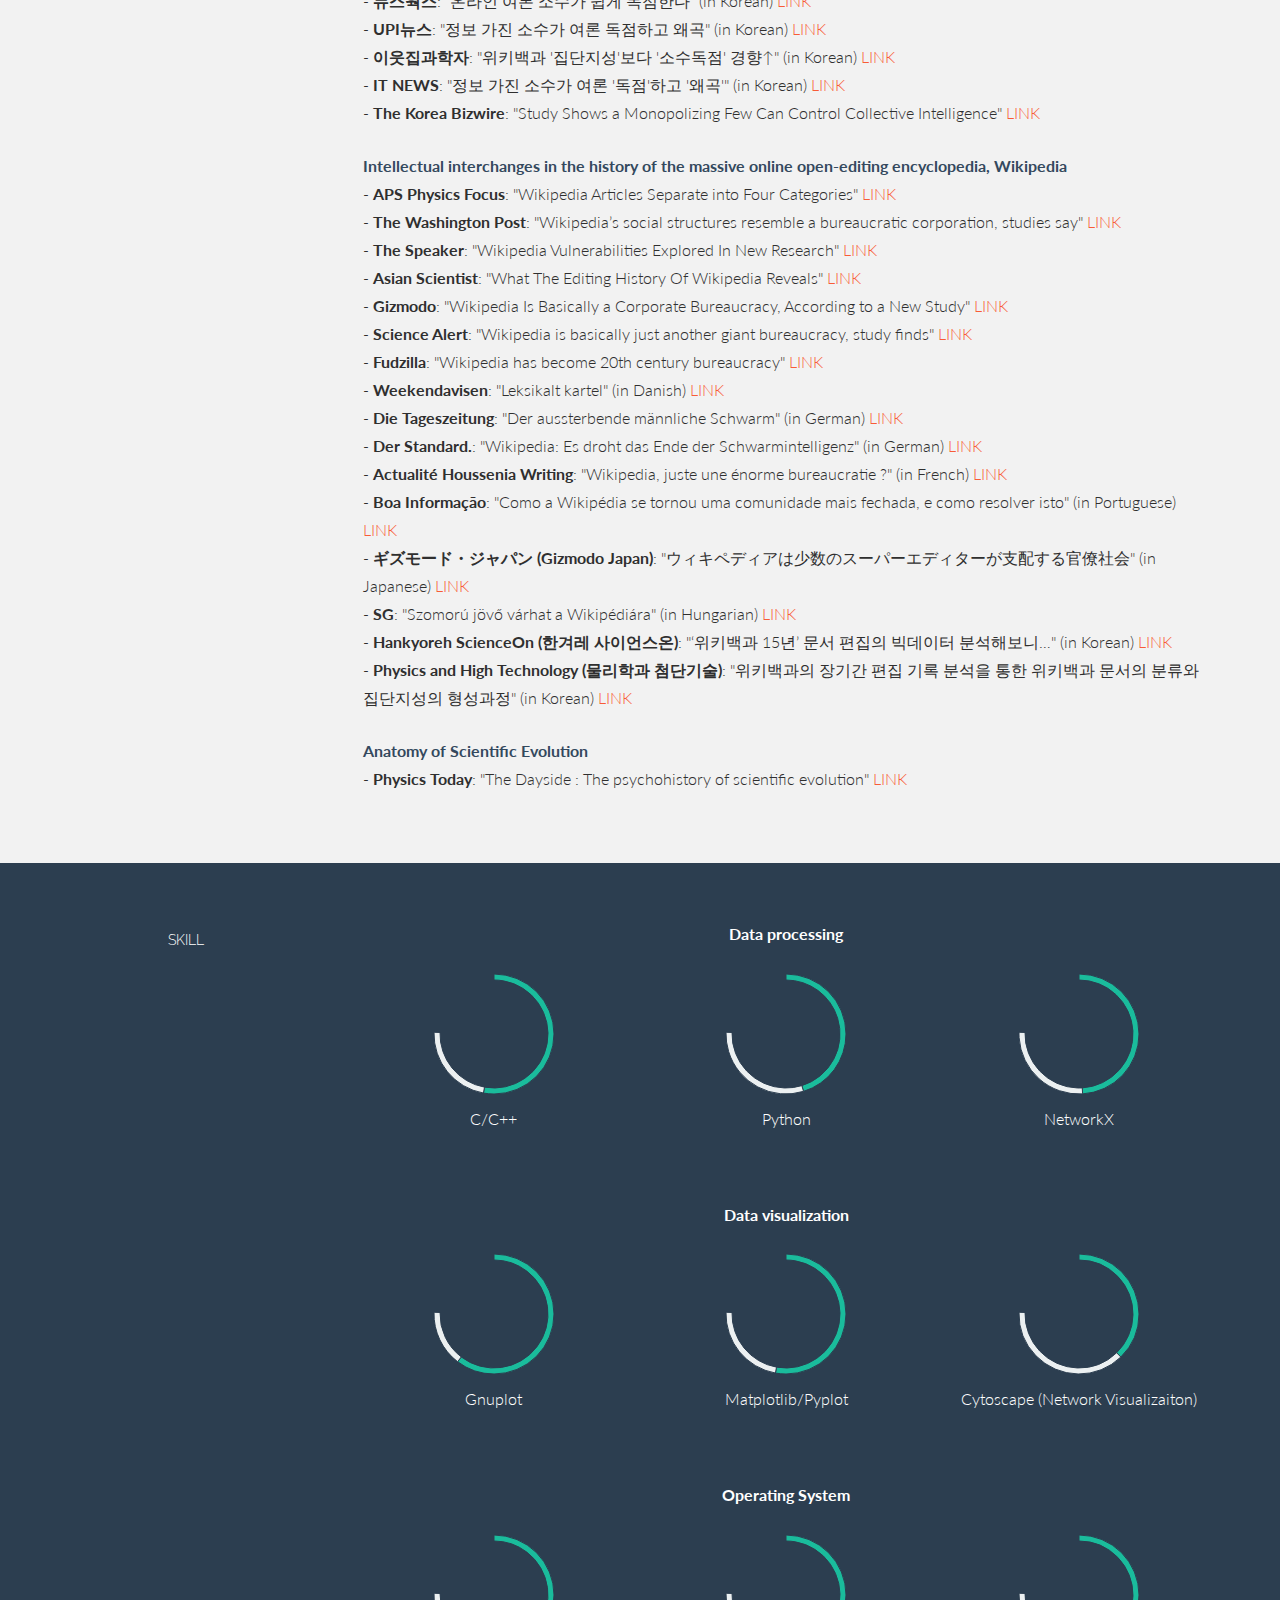
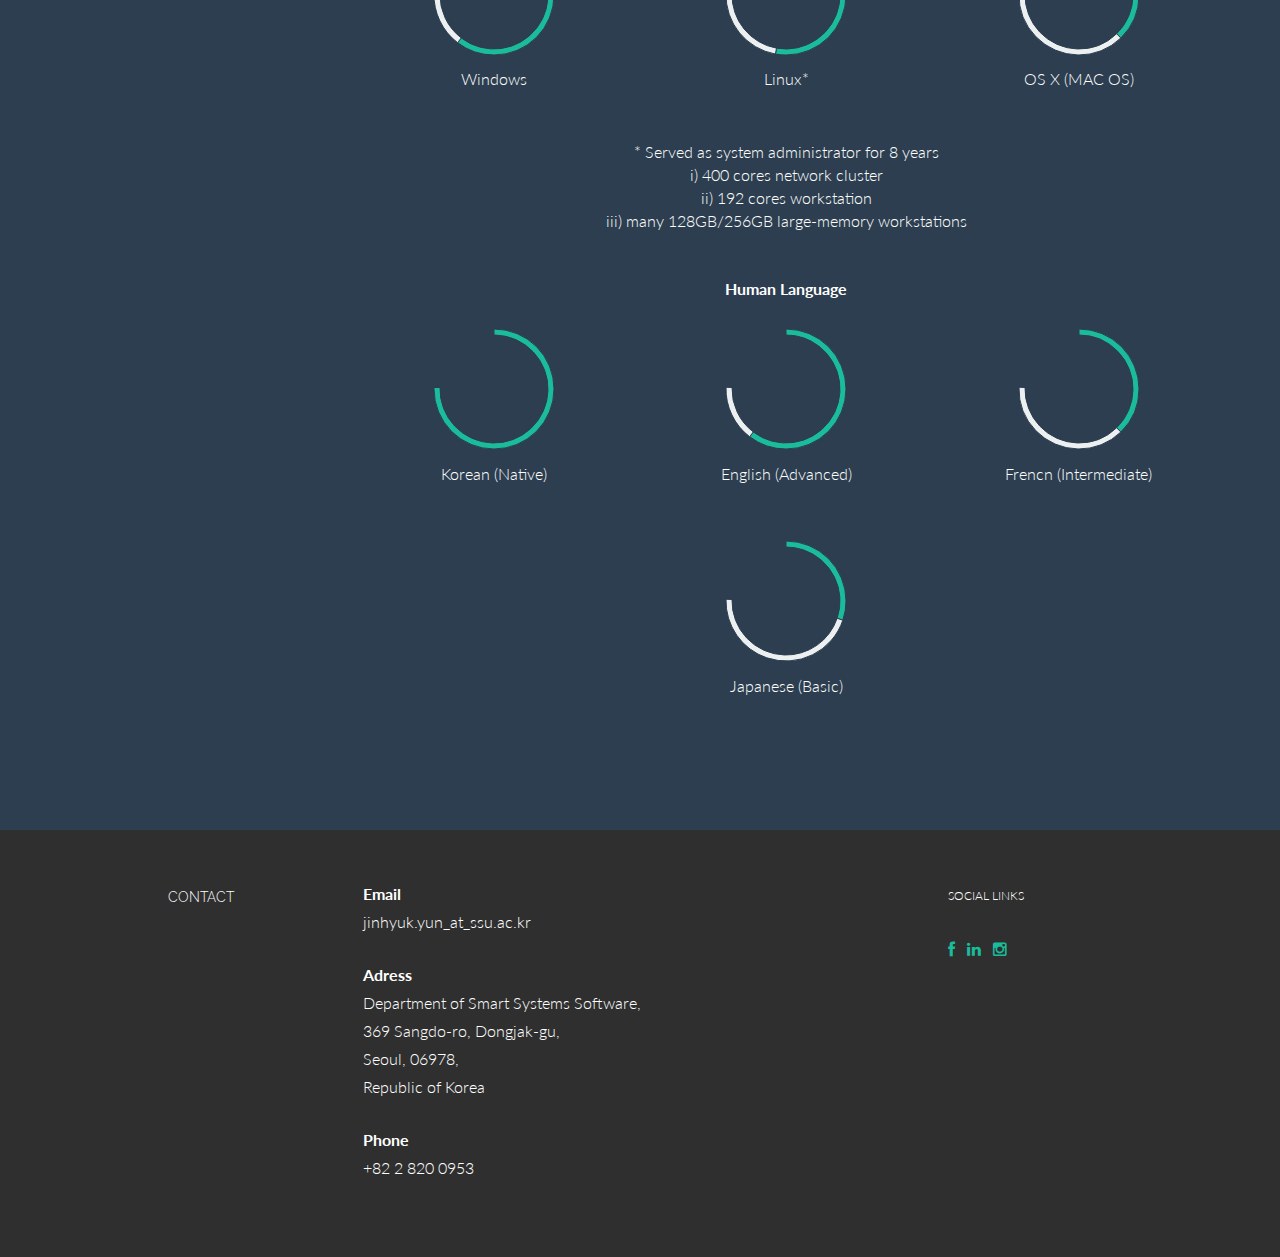
==== commit 7ce98611: "Update index.html" ====
--- a/index.html
+++ b/index.html
@@ -124,7 +124,7 @@
 					</p>
 				</div>
 				<div class="col-lg-3">
-					<p><sm>September 2020 - CURRENT</sm><br/>
+					<p><sm>September 2024 - CURRENT</sm><br/>
 					<imp><sm>IN PROGRESS</sm></imp>
 					</p>
 				</div>
@@ -138,7 +138,7 @@
 					</p>
 				</div>
 				<div class="col-lg-3">
-					<p><sm>March 2020 - August 2020</sm><br/>
+					<p><sm>March 2020 - August 2024</sm><br/>
 					</p>
 				</div>
 
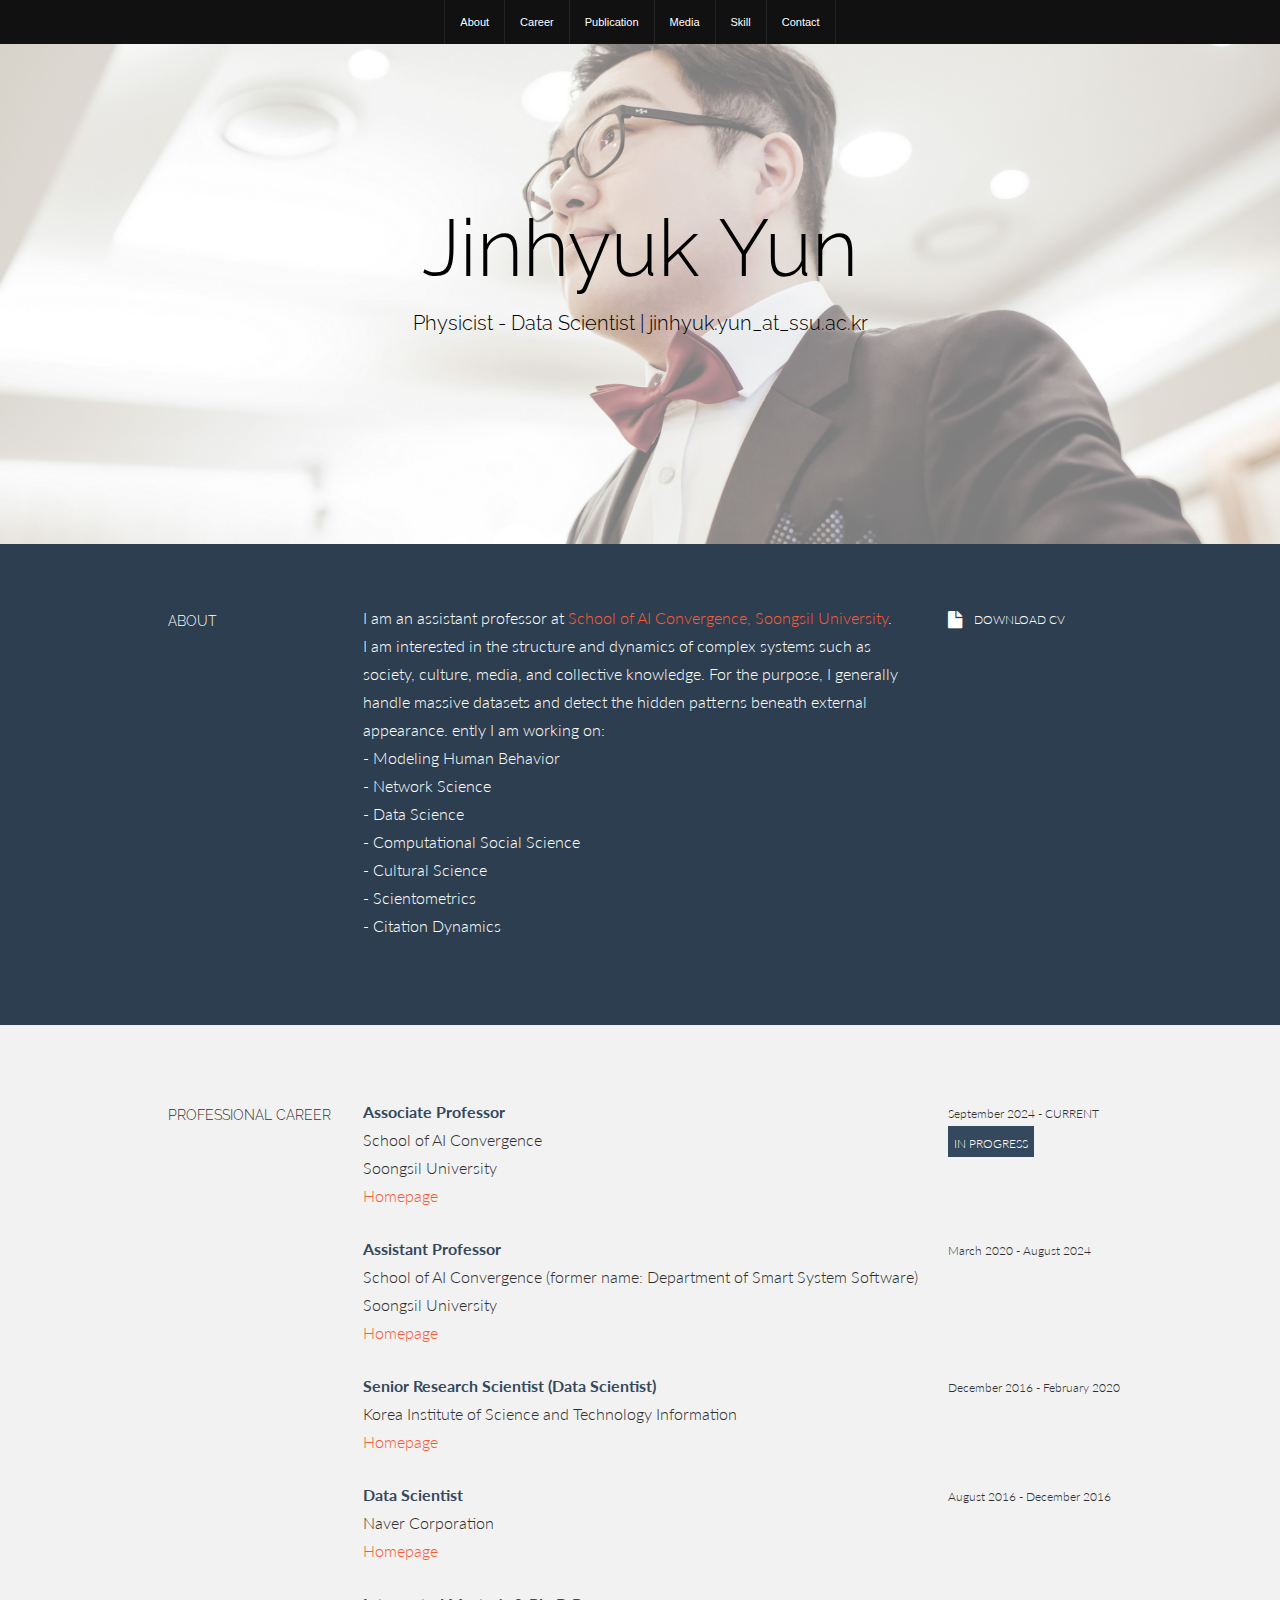
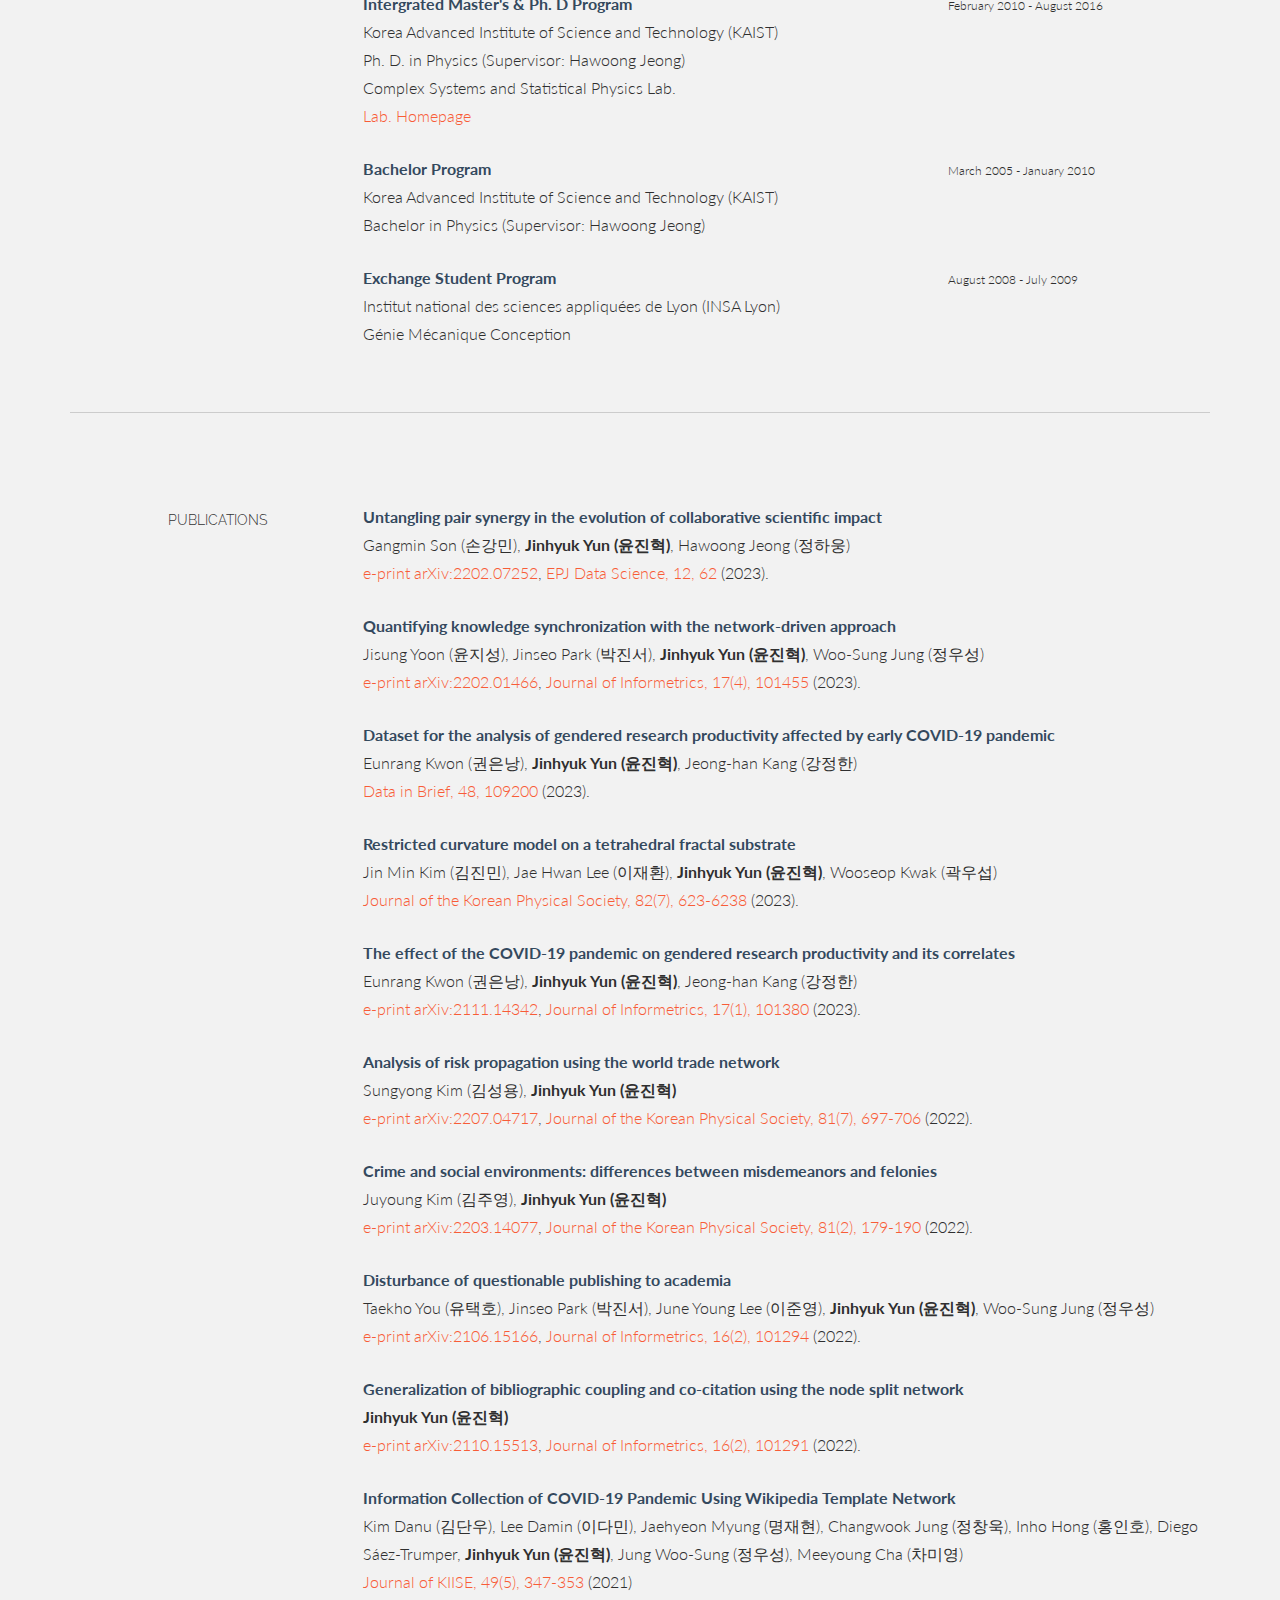
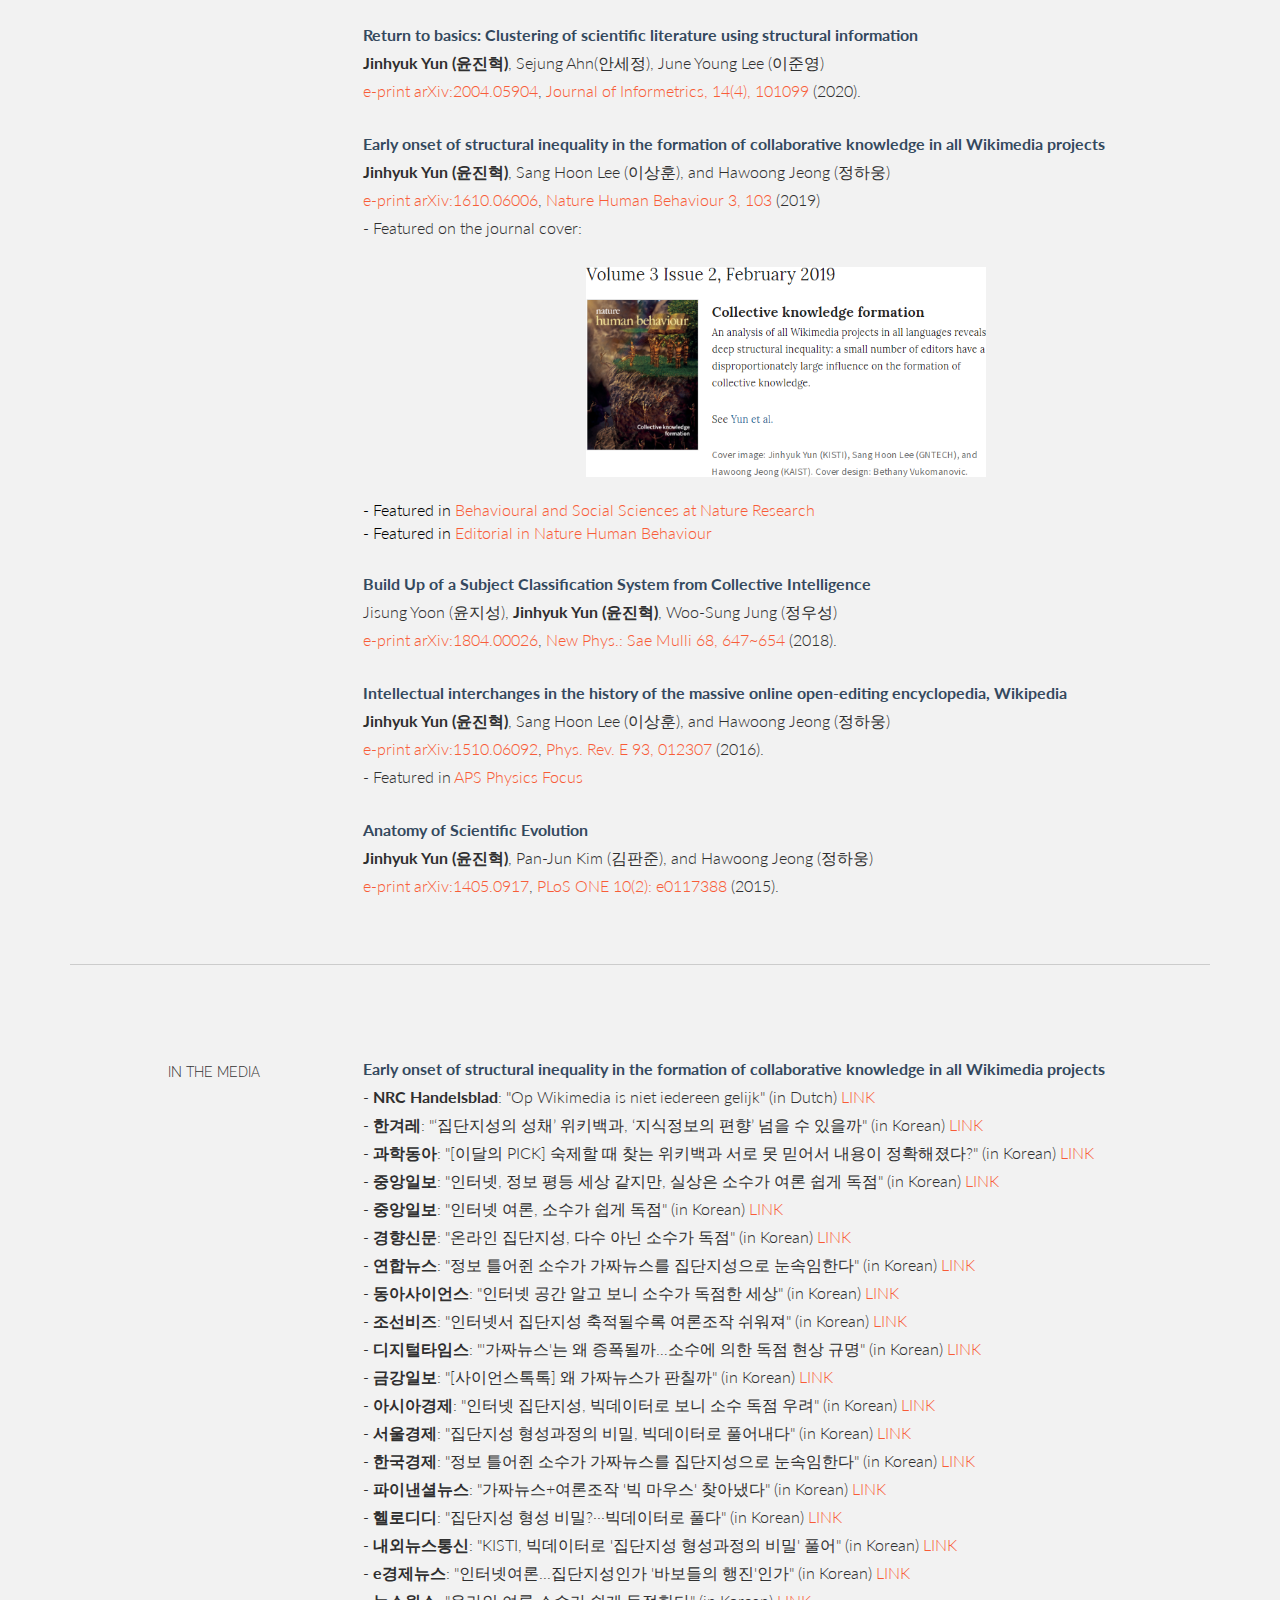
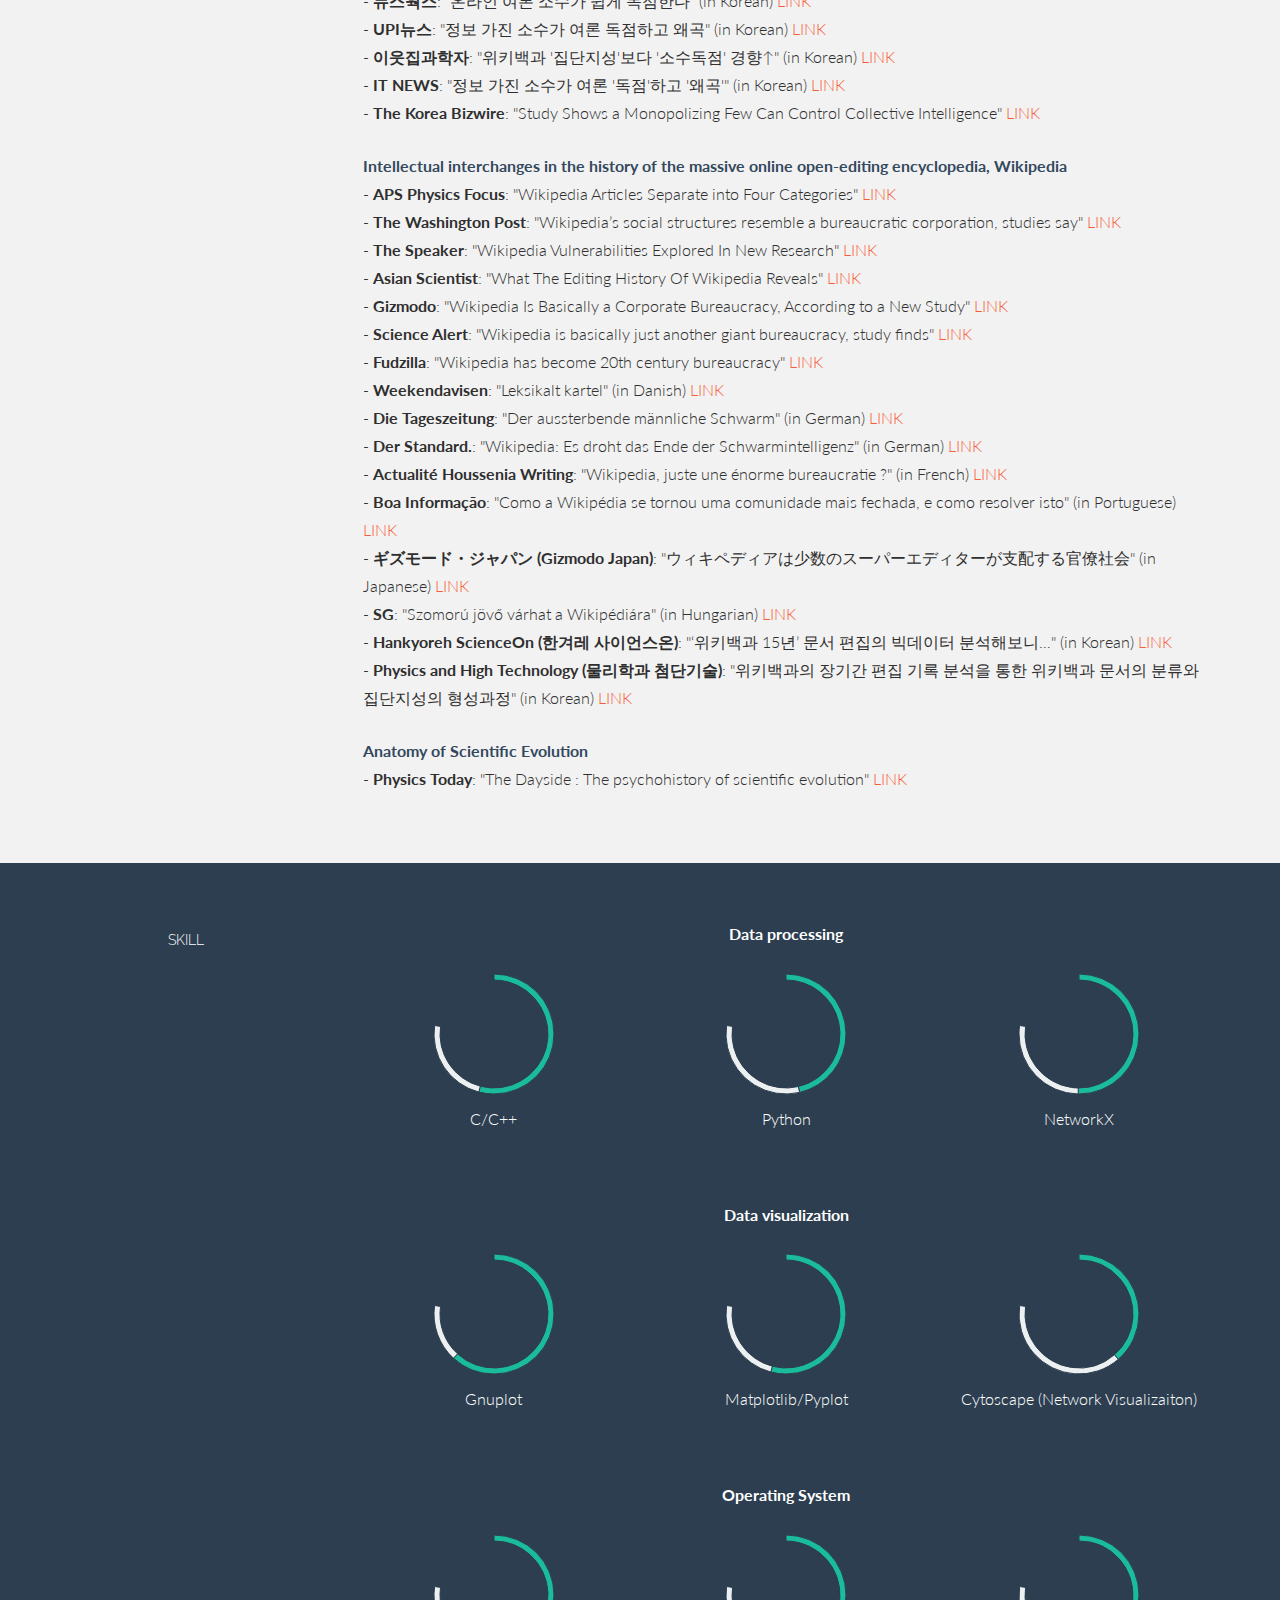
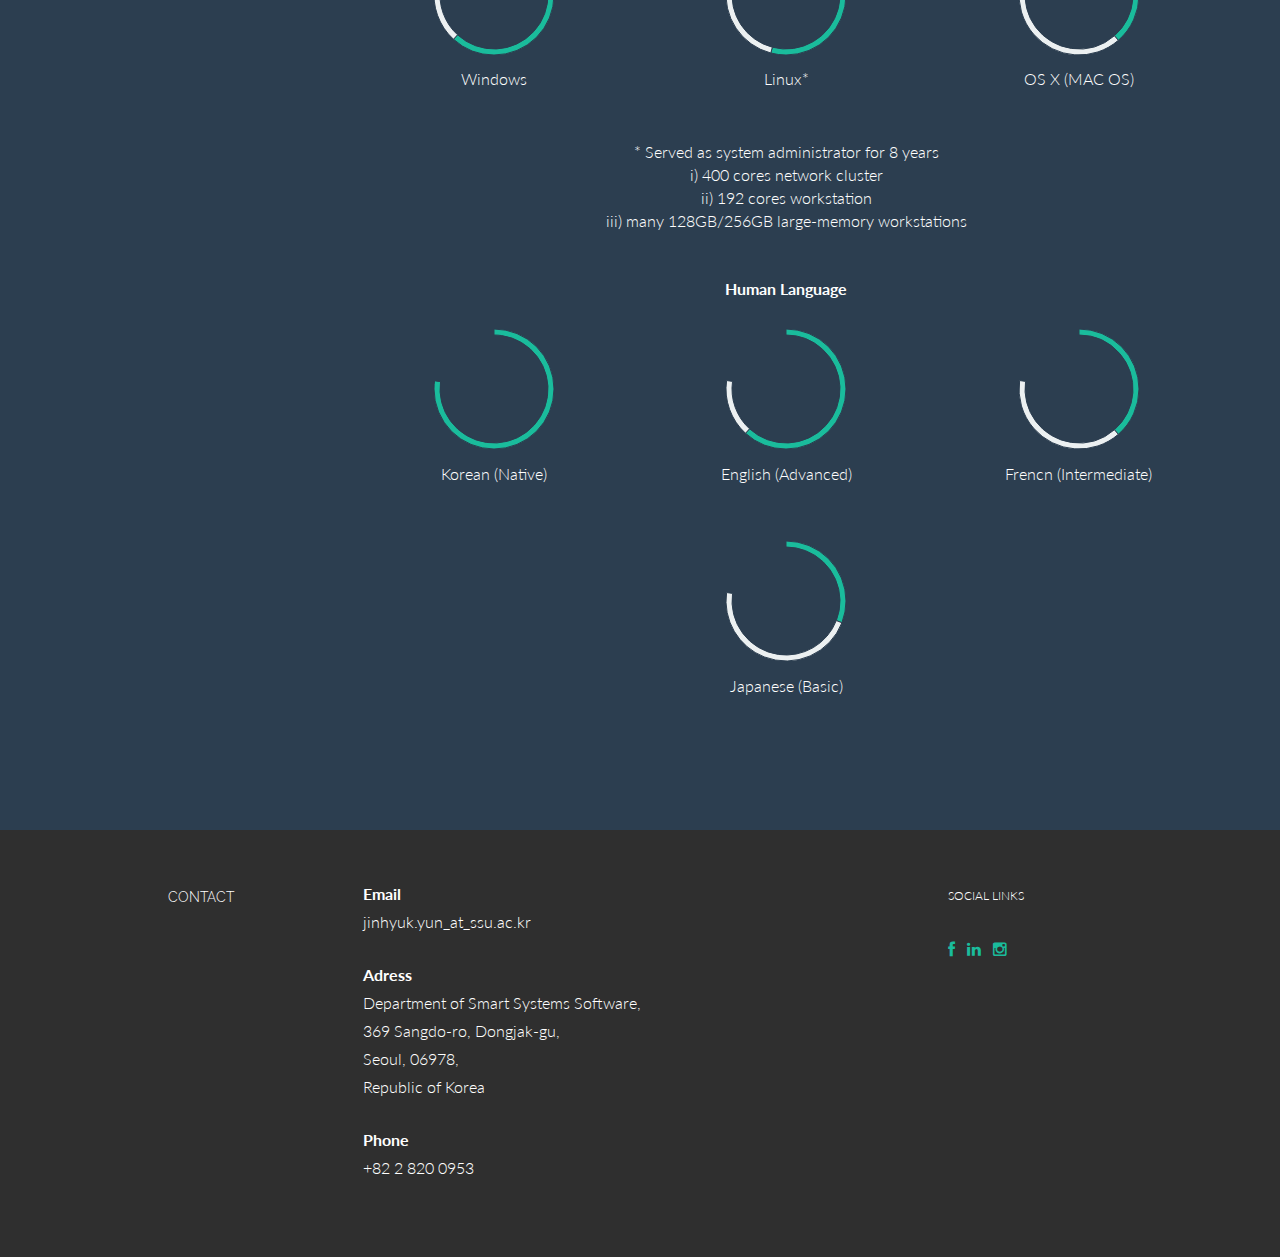
==== commit e836c23d: "Update index.html" ====
--- a/index.html
+++ b/index.html
@@ -117,7 +117,7 @@
 
 				<div class="col-lg-6">
 					<p><t>Associate Professor</t><br/>
-						School of AI Convergence (former name: Department of Smart System Software) <br/>
+						School of AI Convergence<br/>
                                                 Soongsil University<br/>
 						<a href="http://aix.ssu.ac.kr/main" target = "new">Homepage</a><br/>
 
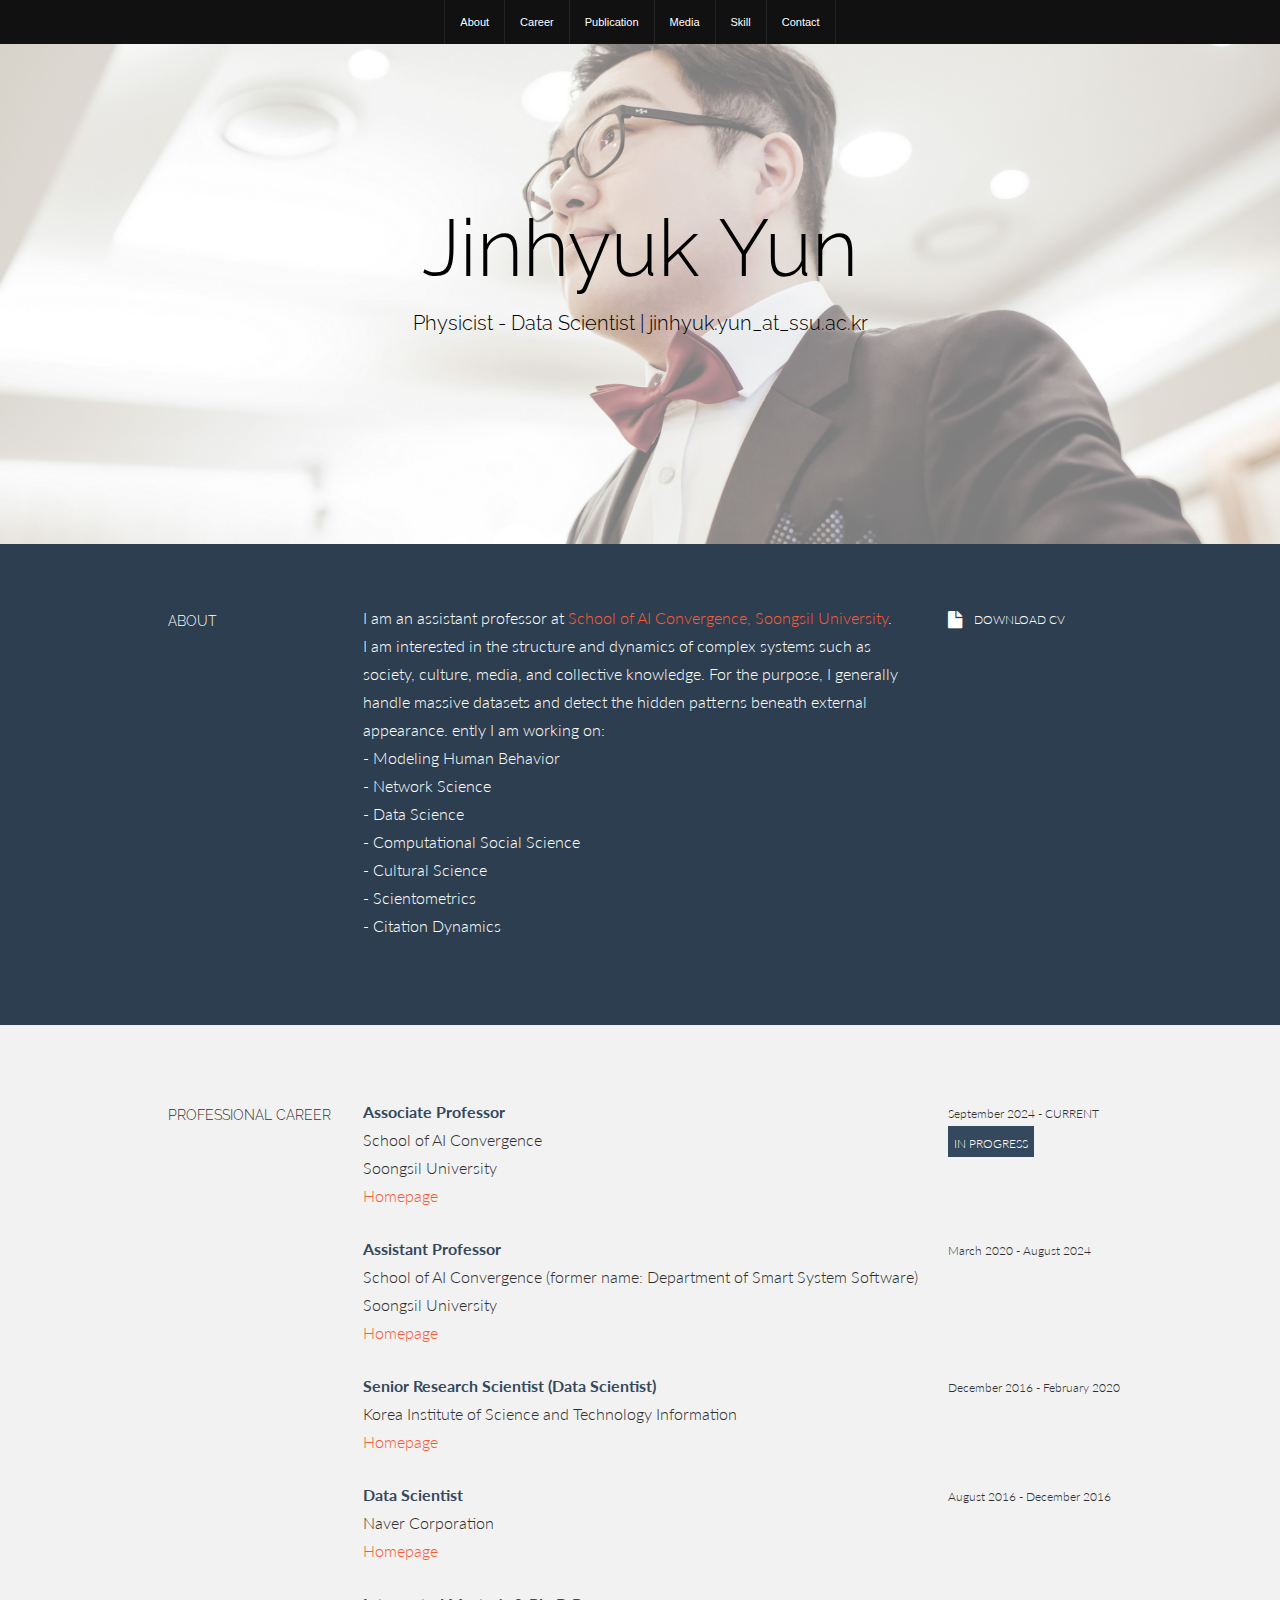
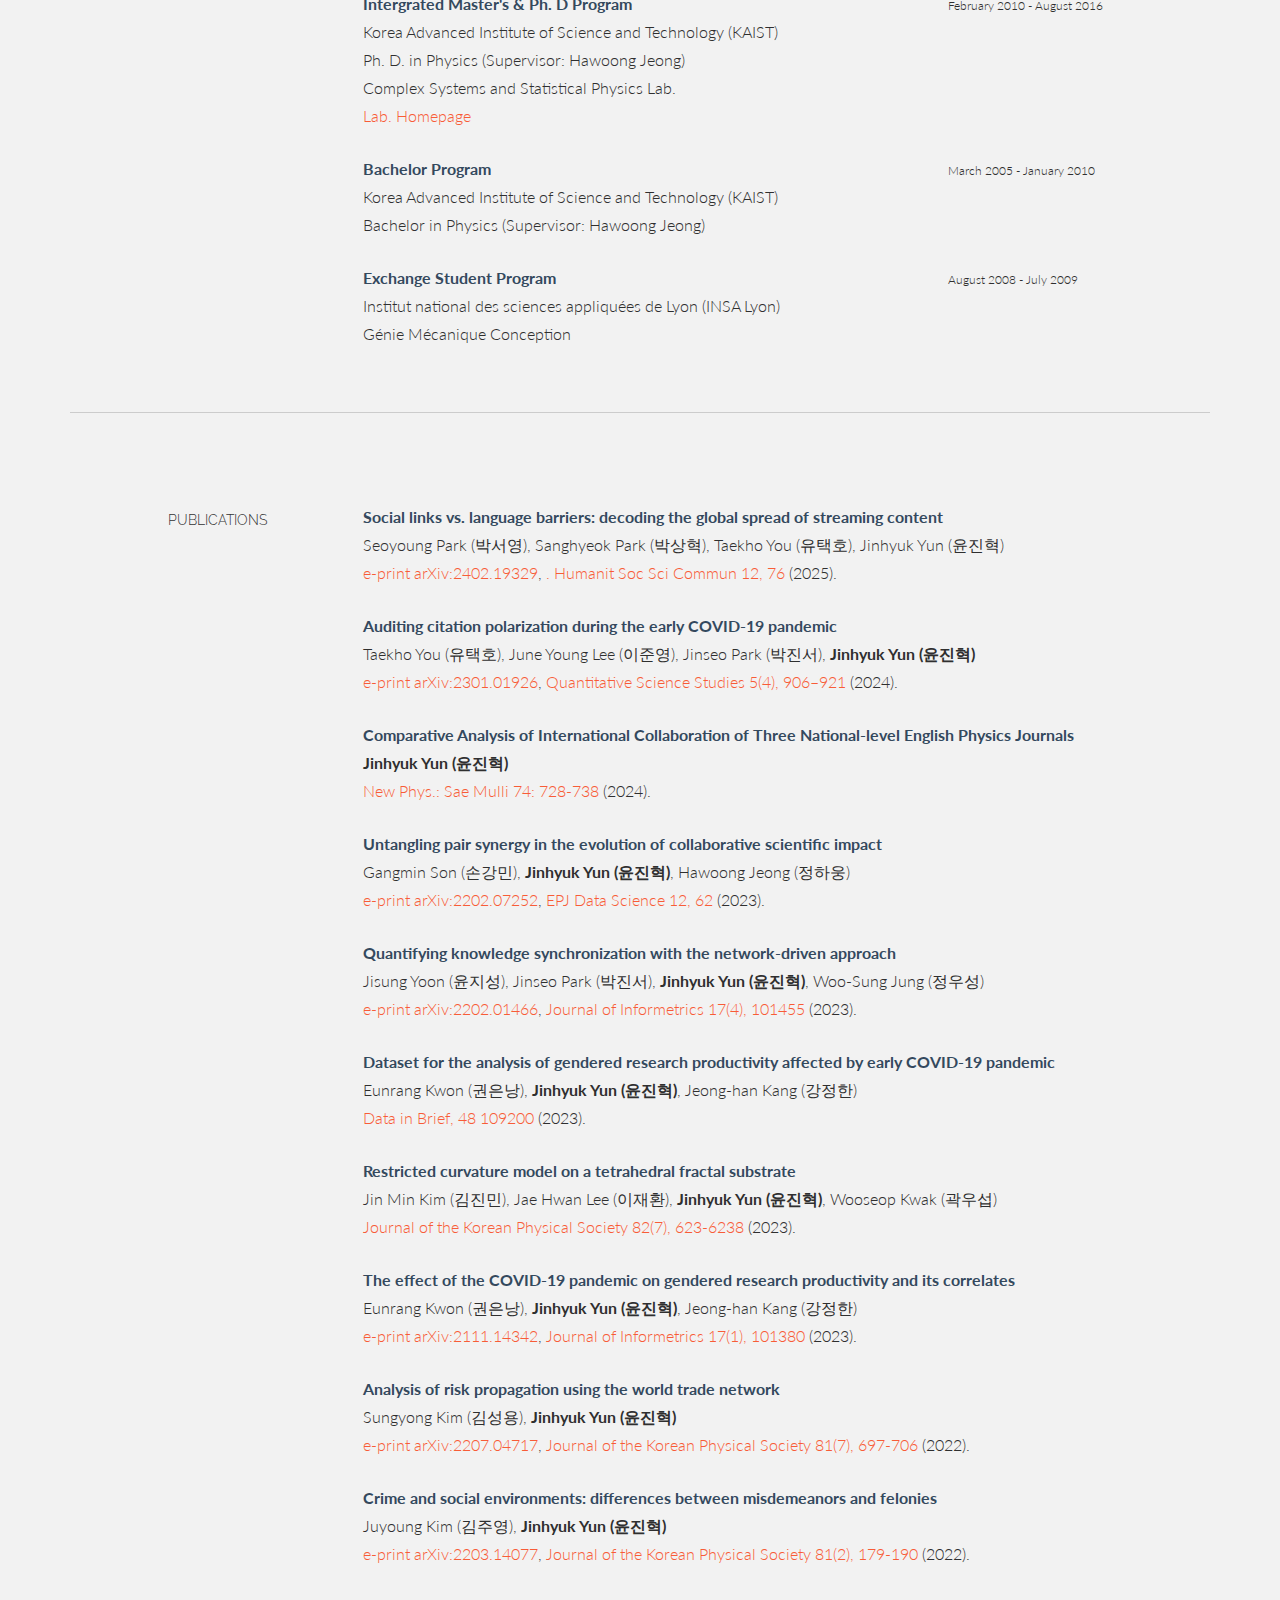
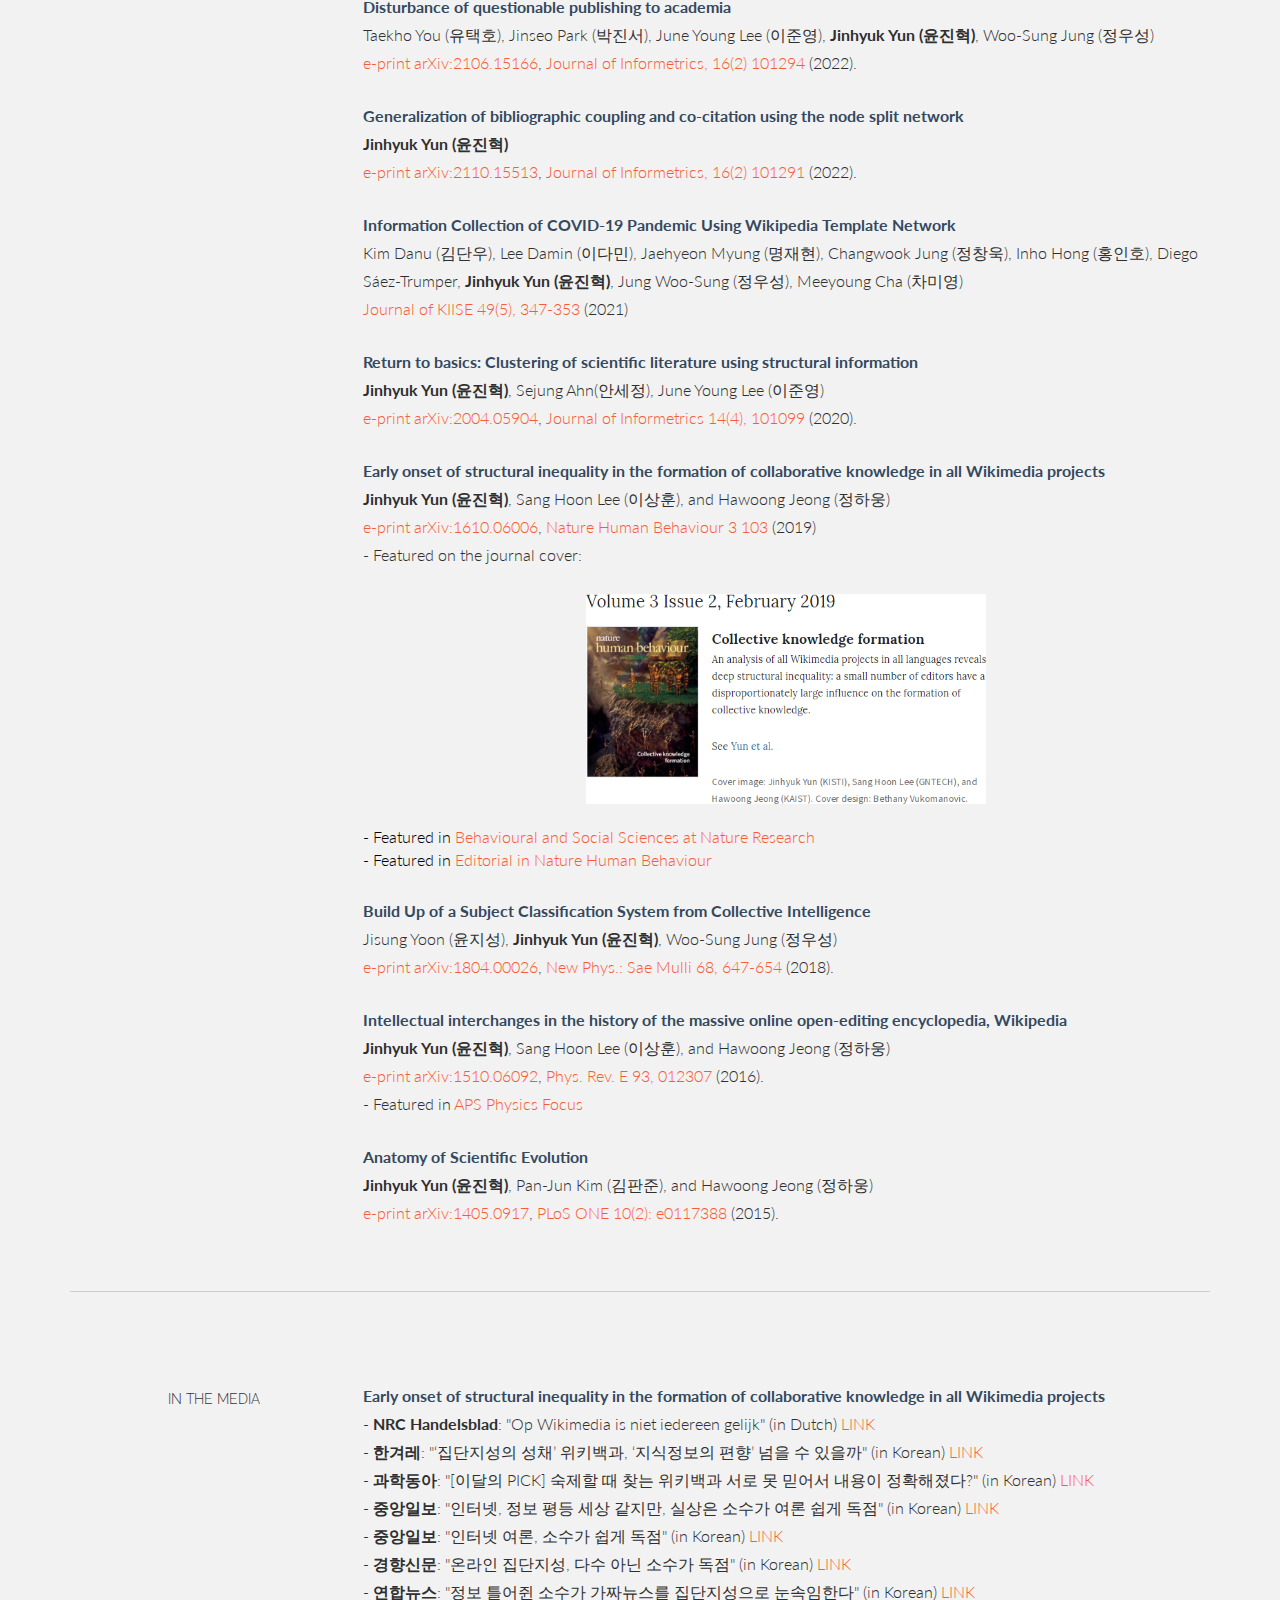
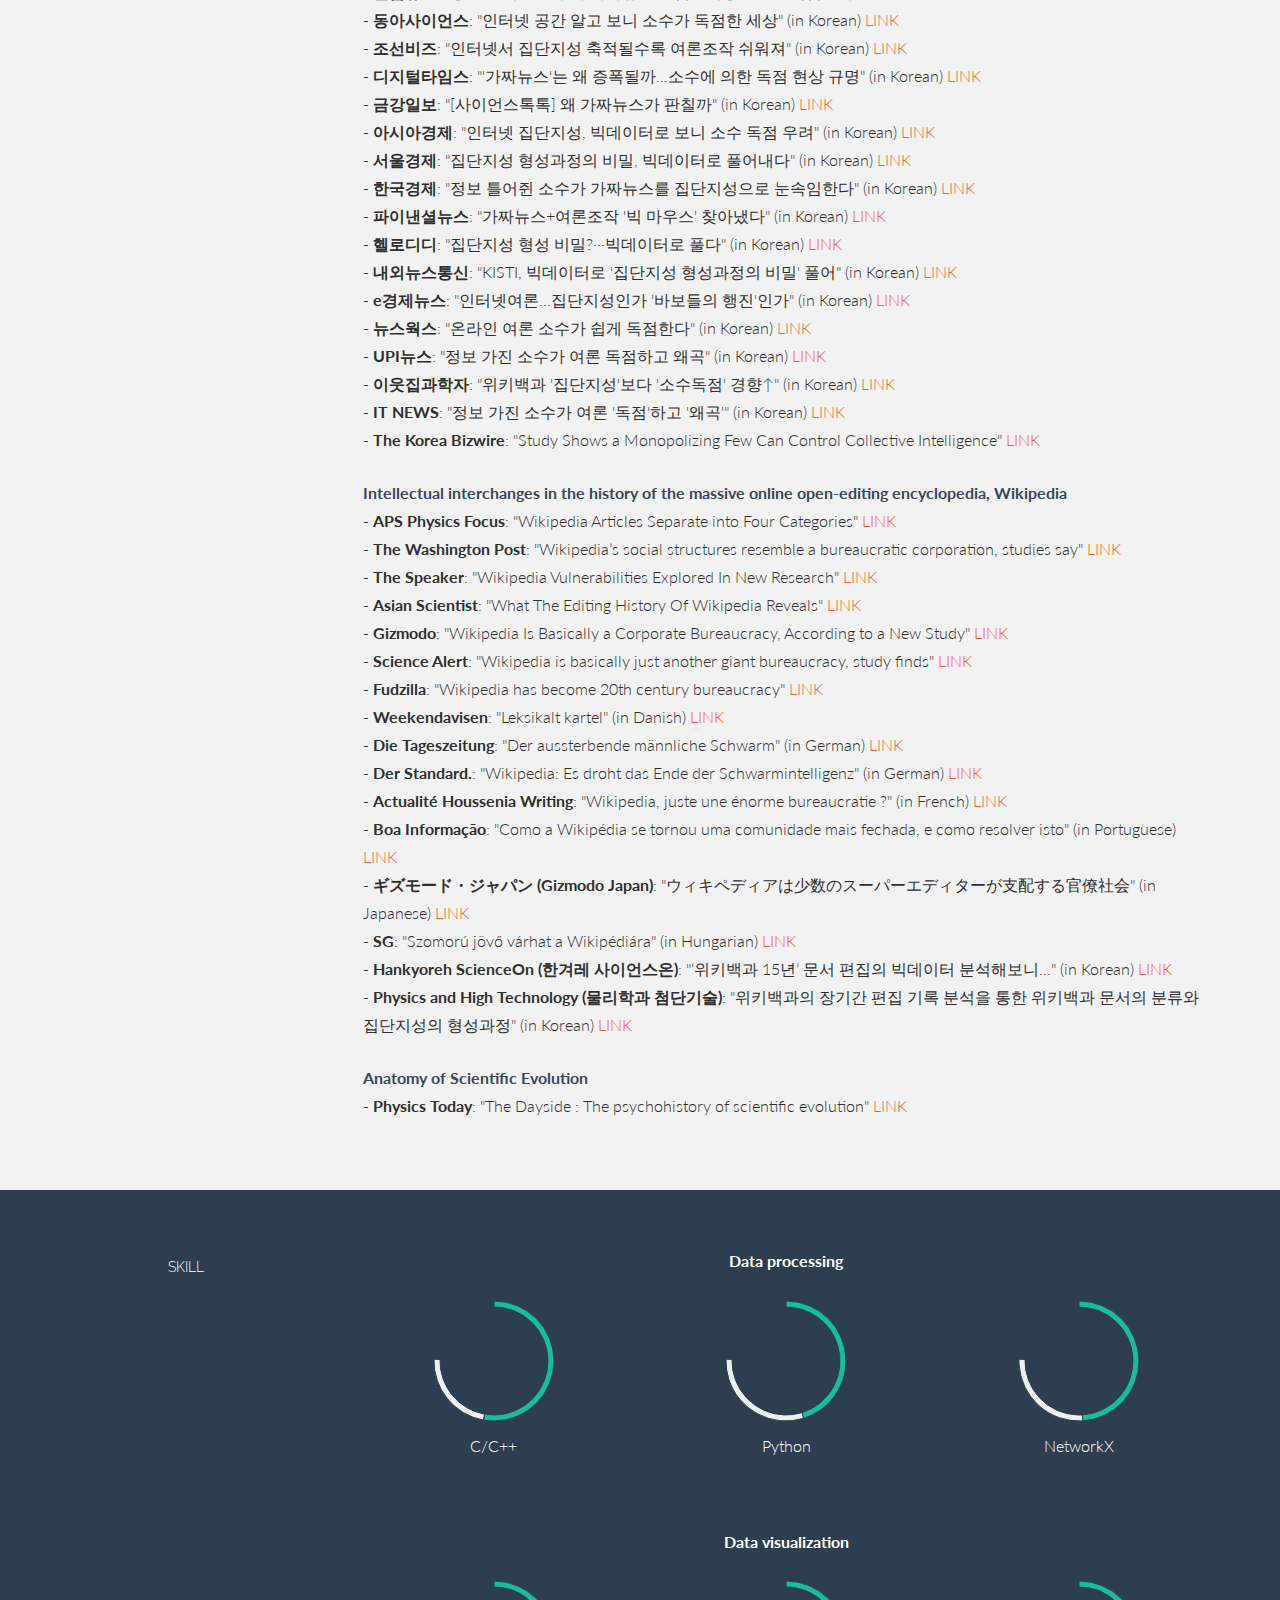
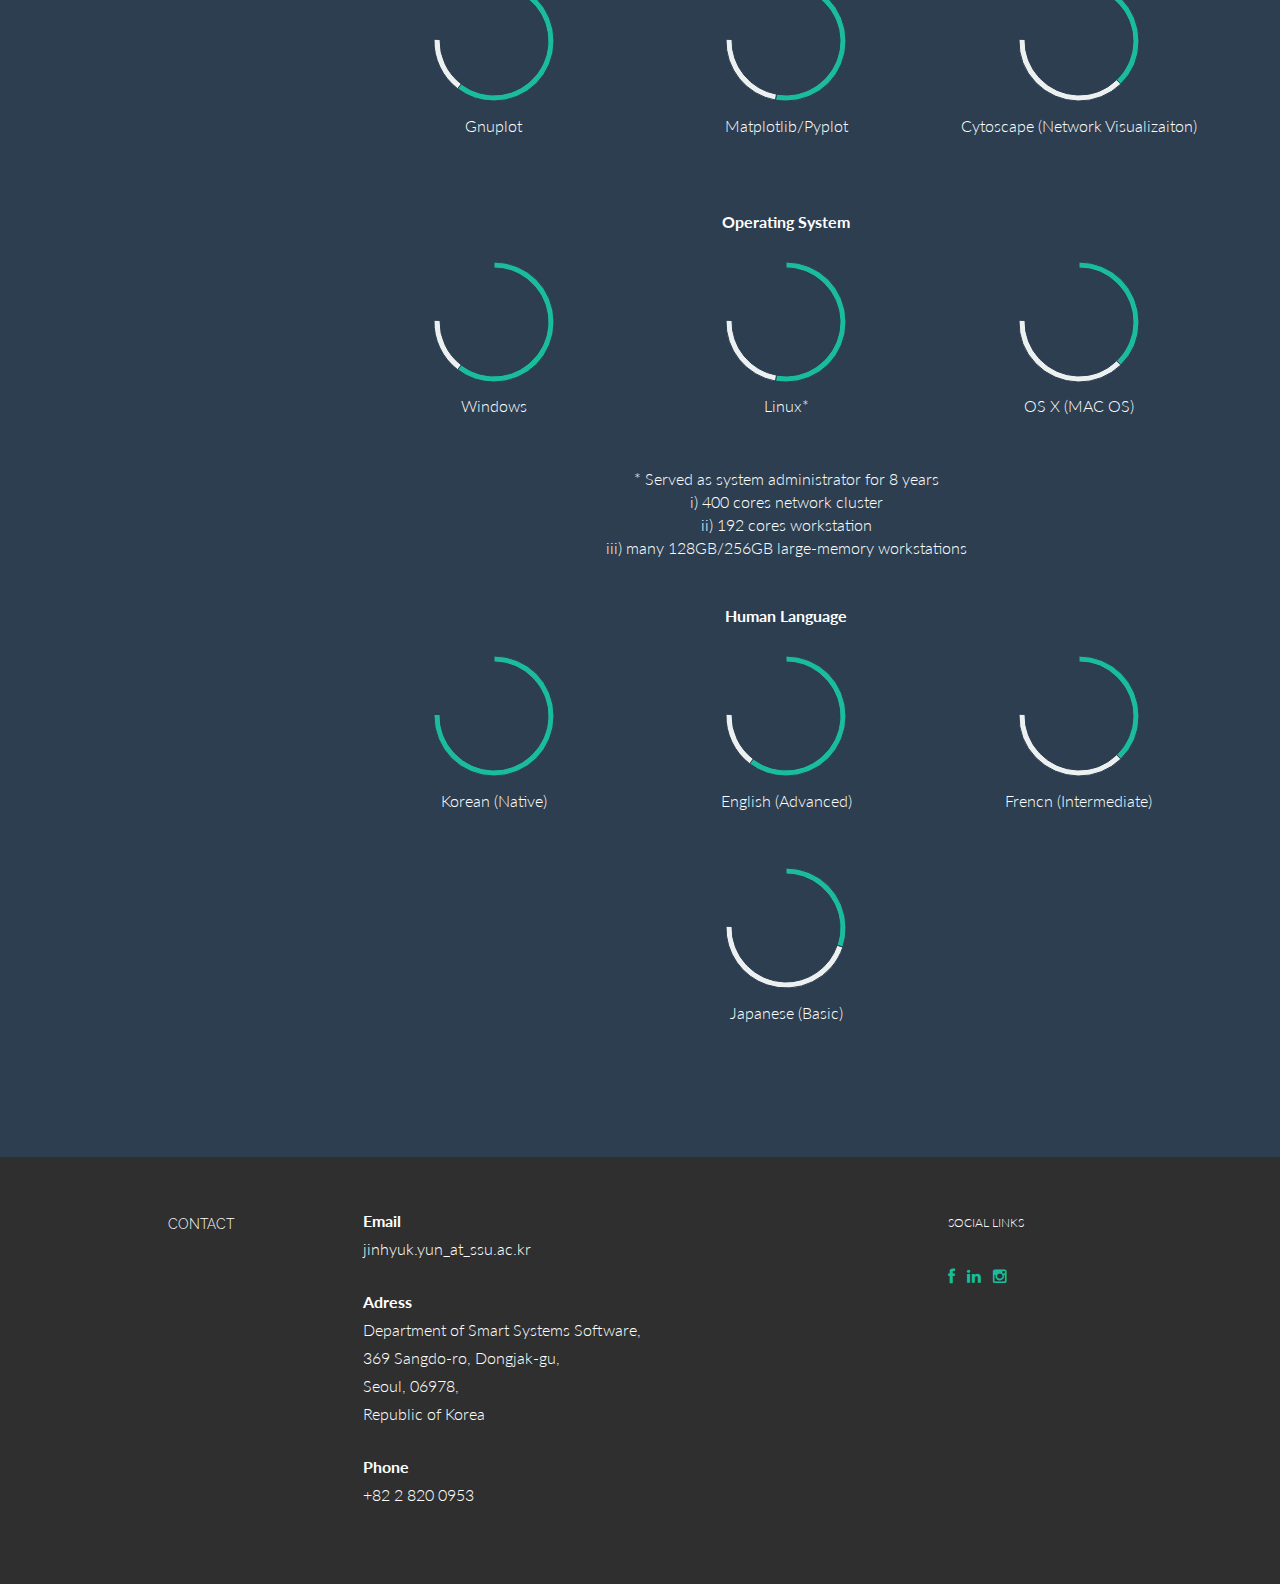
==== commit e8a0086b: "Update index.html" ====
--- a/index.html
+++ b/index.html
@@ -217,77 +217,97 @@
 					<h5>PUBLICATIONS</h5>
 				</div>
 			        <div class="col-lg-9">
+					<p><t>Social links vs. language barriers: decoding the global spread of streaming content</t><br/>
+						Seoyoung Park (박서영), Sanghyeok Park (박상혁), Taekho You (유택호), Jinhyuk Yun (윤진혁)<br/>
+						<a href="https://arxiv.org/abs/2402.19329" target="new">e-print arXiv:2402.19329</a>, 
+                                                <a href="https://www.nature.com/articles/s41599-025-04400-2" target="new">. Humanit Soc Sci Commun 12, 76 </a> (2025). <br/>
+					</p>
+				</div>
+				<div class="col-lg-9 col-lg-offset-3">											
+					<p><t>Auditing citation polarization during the early COVID-19 pandemic</t><br/>
+						Taekho You (유택호), June Young Lee (이준영), Jinseo Park (박진서), <b>Jinhyuk Yun (윤진혁)</b><br/>
+						<a href="https://arxiv.org/abs/2301.01926" target="new">e-print arXiv:2301.01926</a>, 
+                                                <a href="https://direct.mit.edu/qss/article/5/4/906/124182/Auditing-citation-polarization-during-the-early" target="new">Quantitative Science Studies 5(4), 906–921</a> (2024). <br/>
+					</p>
+				</div>		
+				<div class="col-lg-9 col-lg-offset-3">											
+					<p><t>Comparative Analysis of International Collaboration of Three National-level English Physics Journals</t><br/>
+						<b>Jinhyuk Yun (윤진혁)</b><br/>
+                                                <a href="https://www.npsm-kps.org/journal/view.html?doi=10.3938/NPSM.74.728" target="new">New Phys.: Sae Mulli 74: 728-738</a> (2024). <br/>
+					</p>
+				</div>		
+				<div class="col-lg-9 col-lg-offset-3">											
 					<p><t>Untangling pair synergy in the evolution of collaborative scientific impact</t><br/>
 						Gangmin Son (손강민), <b>Jinhyuk Yun (윤진혁)</b>, Hawoong Jeong (정하웅) <br/>
 						<a href="https://arxiv.org/abs/2202.07252" target="new">e-print arXiv:2202.07252</a>, 
-                                                <a href="https://epjdatascience.springeropen.com/articles/10.1140/epjds/s13688-023-00439-w" target="new">EPJ Data Science, 12, 62</a> (2023). <br/>
+                                                <a href="https://epjdatascience.springeropen.com/articles/10.1140/epjds/s13688-023-00439-w" target="new">EPJ Data Science 12, 62</a> (2023). <br/>
 					</p>
 				</div>					
 				<div class="col-lg-9 col-lg-offset-3">							
 					<p><t>Quantifying knowledge synchronization with the network-driven approach</t><br/>
 						Jisung Yoon (윤지성), Jinseo Park (박진서), <b>Jinhyuk Yun (윤진혁)</b>, Woo-Sung Jung (정우성) <br/>
 						<a href="https://arxiv.org/abs/2202.01466" target="new">e-print arXiv:2202.01466</a>, 
-                                                <a href="https://www.sciencedirect.com/science/article/pii/S1751157723000809" target="new">Journal of Informetrics, 17(4), 101455</a> (2023). <br/>
+                                                <a href="https://www.sciencedirect.com/science/article/pii/S1751157723000809" target="new">Journal of Informetrics 17(4), 101455</a> (2023). <br/>
 					</p>
 				</div>
 				<div class="col-lg-9 col-lg-offset-3">							
 					<p><t>Dataset for the analysis of gendered research productivity affected by early COVID-19 pandemic</t><br/>
 						Eunrang Kwon (권은낭), <b>Jinhyuk Yun (윤진혁)</b>, Jeong-han Kang (강정한)<br/>
-                                                <a href="https://www.sciencedirect.com/science/article/pii/S2352340923003190" target="new">Data in Brief, 48, 109200</a> (2023). <br/>
+                                                <a href="https://www.sciencedirect.com/science/article/pii/S2352340923003190" target="new">Data in Brief, 48 109200</a> (2023). <br/>
 					</p>
 				</div>
 				<div class="col-lg-9 col-lg-offset-3">							
 					<p><t>Restricted curvature model on a tetrahedral fractal substrate</t><br/>
 						Jin Min Kim (김진민), Jae Hwan Lee (이재환), <b>Jinhyuk Yun (윤진혁)</b>, Wooseop Kwak (곽우섭)<br/>
-                                                <a href="https://link.springer.com/article/10.1007/s40042-023-00758-1" target="new">Journal of the Korean Physical Society, 82(7), 623-6238</a> (2023). <br/>
+                                                <a href="https://link.springer.com/article/10.1007/s40042-023-00758-1" target="new">Journal of the Korean Physical Society 82(7), 623-6238</a> (2023). <br/>
 					</p>
 				</div>				
 				<div class="col-lg-9 col-lg-offset-3">							
 					<p><t>The effect of the COVID-19 pandemic on gendered research productivity and its correlates</t><br/>
 						Eunrang Kwon (권은낭), <b>Jinhyuk Yun (윤진혁)</b>, Jeong-han Kang (강정한)<br/>
 						<a href="https://arxiv.org/abs/2111.14342" target="new">e-print arXiv:2111.14342</a>, 
-                                                <a href="https://www.sciencedirect.com/science/article/pii/S1751157723000056" target="new">Journal of Informetrics, 17(1), 101380</a> (2023). <br/>
+                                                <a href="https://www.sciencedirect.com/science/article/pii/S1751157723000056" target="new">Journal of Informetrics 17(1), 101380</a> (2023). <br/>
 					</p>
 				</div>	
 				<div class="col-lg-9 col-lg-offset-3">		
 					<p><t>Analysis of risk propagation using the world trade network</t><br/>
 						Sungyong Kim (김성용), <b>Jinhyuk Yun (윤진혁)</b><br/>
 						<a href="https://arxiv.org/abs/2207.04717" target="new">e-print arXiv:2207.04717</a>, 
-                                                <a href="https://link.springer.com/article/10.1007/s40042-022-00590-z" target="new">Journal of the Korean Physical Society, 81(7), 697-706</a> (2022). <br/>
+                                                <a href="https://link.springer.com/article/10.1007/s40042-022-00590-z" target="new">Journal of the Korean Physical Society 81(7), 697-706</a> (2022). <br/>
 					</p>
 				</div>			
 				<div class="col-lg-9 col-lg-offset-3">		
 					<p><t>Crime and social environments: differences between misdemeanors and felonies</t><br/>
 						Juyoung Kim (김주영), <b>Jinhyuk Yun (윤진혁)</b><br/>
 						<a href="https://arxiv.org/abs/2203.14077" target="new">e-print arXiv:2203.14077</a>, 
-                                                <a href="https://link.springer.com/article/10.1007/s40042-022-00527-6" target="new">Journal of the Korean Physical Society, 81(2), 179-190</a> (2022). <br/>
+                                                <a href="https://link.springer.com/article/10.1007/s40042-022-00527-6" target="new">Journal of the Korean Physical Society 81(2), 179-190</a> (2022). <br/>
 					</p>
 				</div>	
 				<div class="col-lg-9 col-lg-offset-3">
 					<p><t>Disturbance of questionable publishing to academia</t><br/>
 						Taekho You (유택호), Jinseo Park (박진서), June Young Lee (이준영), <b>Jinhyuk Yun (윤진혁)</b>, Woo-Sung Jung (정우성)<br/>
 						<a href="https://arxiv.org/abs/2106.15166" target="new">e-print arXiv:2106.15166</a>, 
-                                                <a href="https://www.sciencedirect.com/science/article/pii/S1751157722000463" target="new">Journal of Informetrics, 16(2), 101294</a> (2022). <br/>
+                                                <a href="https://www.sciencedirect.com/science/article/pii/S1751157722000463" target="new">Journal of Informetrics, 16(2) 101294</a> (2022). <br/>
 					</p>
 				</div>	
 				<div class="col-lg-9 col-lg-offset-3">
 					<p><t>Generalization of bibliographic coupling and co-citation using the node split network</t><br/>
 						<b>Jinhyuk Yun (윤진혁)</b><br/>
 						<a href="https://arxiv.org/abs/2110.15513" target="new">e-print arXiv:2110.15513</a>, 
-                                                <a href="https://www.sciencedirect.com/science/article/pii/S1751157722000438" target="new">Journal of Informetrics, 16(2), 101291</a> (2022). <br/>
+                                                <a href="https://www.sciencedirect.com/science/article/pii/S1751157722000438" target="new">Journal of Informetrics, 16(2) 101291</a> (2022). <br/>
 					</p>
 				</div>	
 				<div class="col-lg-9 col-lg-offset-3">
 					<p><t>Information Collection of COVID-19 Pandemic Using Wikipedia Template Network</t><br/>
 						Kim Danu (김단우), Lee Damin (이다민), Jaehyeon Myung (명재현), Changwook Jung (정창욱), Inho Hong (홍인호), Diego Sáez-Trumper, <b>Jinhyuk Yun (윤진혁)</b>, Jung Woo-Sung (정우성), Meeyoung Cha (차미영)<br/>
-                                                <a href="https://www.kci.go.kr/kciportal/ci/sereArticleSearch/ciSereArtiView.kci?sereArticleSearchBean.artiId=ART002840307" target="new">Journal of KIISE, 49(5), 347-353</a> (2021)<br/>
+                                                <a href="https://www.kci.go.kr/kciportal/ci/sereArticleSearch/ciSereArtiView.kci?sereArticleSearchBean.artiId=ART002840307" target="new">Journal of KIISE 49(5), 347-353</a> (2021)<br/>
 					</p>
 				</div>	
 				<div class="col-lg-9 col-lg-offset-3">			
 					<p><t>Return to basics: Clustering of scientific literature using structural information</t><br/>
 						<b>Jinhyuk Yun (윤진혁)</b>, Sejung Ahn(안세정), June Young Lee (이준영) <br/>
 						<a href="https://arxiv.org/abs/2004.05904" target="new">e-print arXiv:2004.05904</a>, 
-                                                <a href="https://www.sciencedirect.com/science/article/pii/S1751157720301978" target="new">Journal of Informetrics, 14(4), 101099</a> (2020). <br/>
+                                                <a href="https://www.sciencedirect.com/science/article/pii/S1751157720301978" target="new">Journal of Informetrics 14(4), 101099</a> (2020). <br/>
 					</p>
 				</div>			
 		
@@ -295,7 +315,7 @@
 					<p><t>Early onset of structural inequality in the formation of collaborative knowledge in all Wikimedia projects</t><br/>
 						<b>Jinhyuk Yun (윤진혁)</b>, Sang Hoon Lee (이상훈), and Hawoong Jeong (정하웅) <br/>
 						<a href="https://arxiv.org/abs/1610.06006" target="new">e-print arXiv:1610.06006</a>,
-						<a href="https://www.nature.com/articles/s41562-018-0488-z" target="new">Nature Human Behaviour 3, 103</a> (2019) <br/>
+						<a href="https://www.nature.com/articles/s41562-018-0488-z" target="new">Nature Human Behaviour 3 103</a> (2019) <br/>
                                                 - Featured on the journal cover: <br/> <center><a href="https://www.nature.com/nathumbehav/volumes/3/issues/2" target="new"><img src = "./data/jyun2019nathumcover2.png" width="400" height="210"/></a></center><br/>
 						- Featured in <a href="https://socialsciences.nature.com/users/199227-jinhyuk-yun/posts/42267-how-i-met-my-collaborators" target="new">Behavioural and Social Sciences at Nature Research</a><br/>
                                                 - Featured in <a href="https://www.nature.com/articles/s41562-019-0550-5">Editorial in Nature Human Behaviour</a> <br/>
@@ -306,7 +326,7 @@
 					<p><t>Build Up of a Subject Classification System from Collective Intelligence</t><br/>
 						Jisung Yoon (윤지성), <b>Jinhyuk Yun (윤진혁)</b>, Woo-Sung Jung (정우성) <br/>
 						<a href="https://arxiv.org/abs/1804.00026" target="new">e-print arXiv:1804.00026</a>,
-						<a href="http://www.npsm-kps.org/journal/view.html?uid=6598&vmd=Full&" target="new">New Phys.: Sae Mulli 68, 647~654</a> (2018). <br/>                       
+						<a href="http://www.npsm-kps.org/journal/view.html?uid=6598&vmd=Full&" target="new">New Phys.: Sae Mulli 68, 647-654</a> (2018). <br/>                       
 					</p>
 				</div>
 
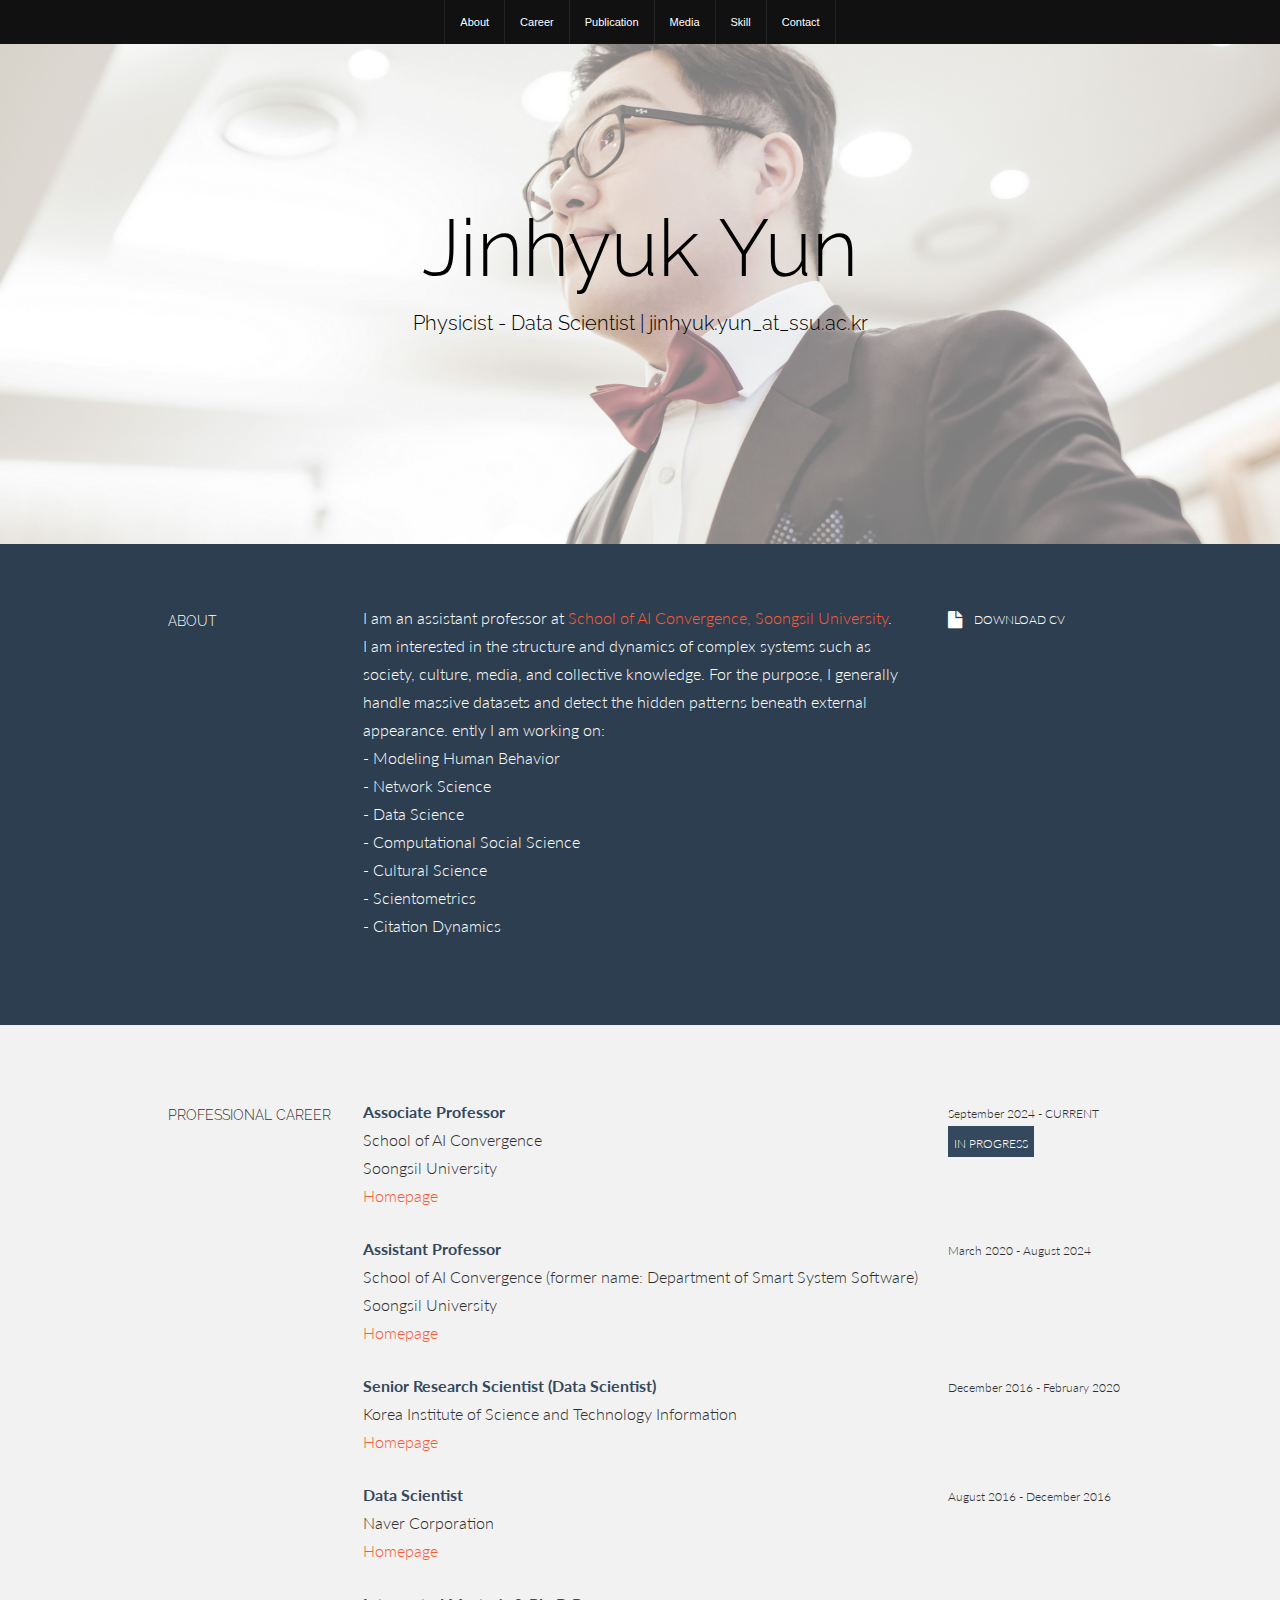
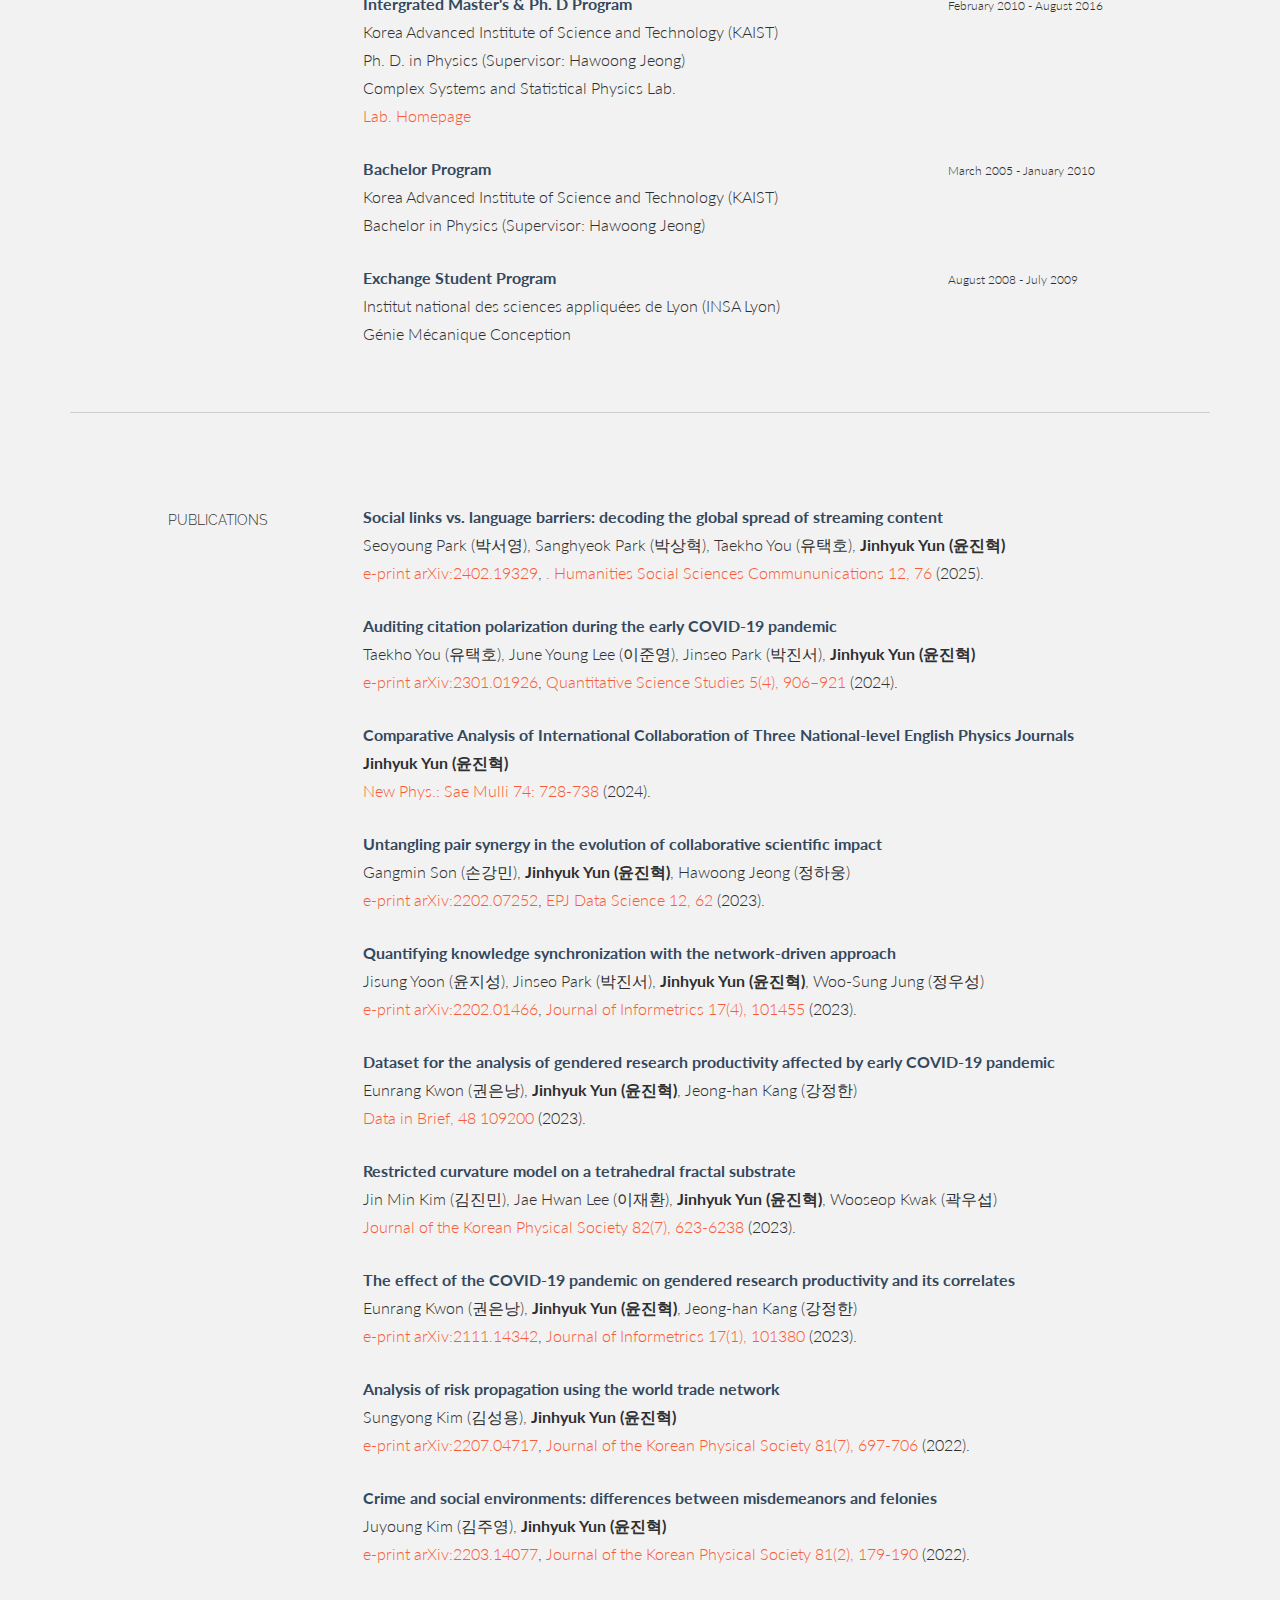
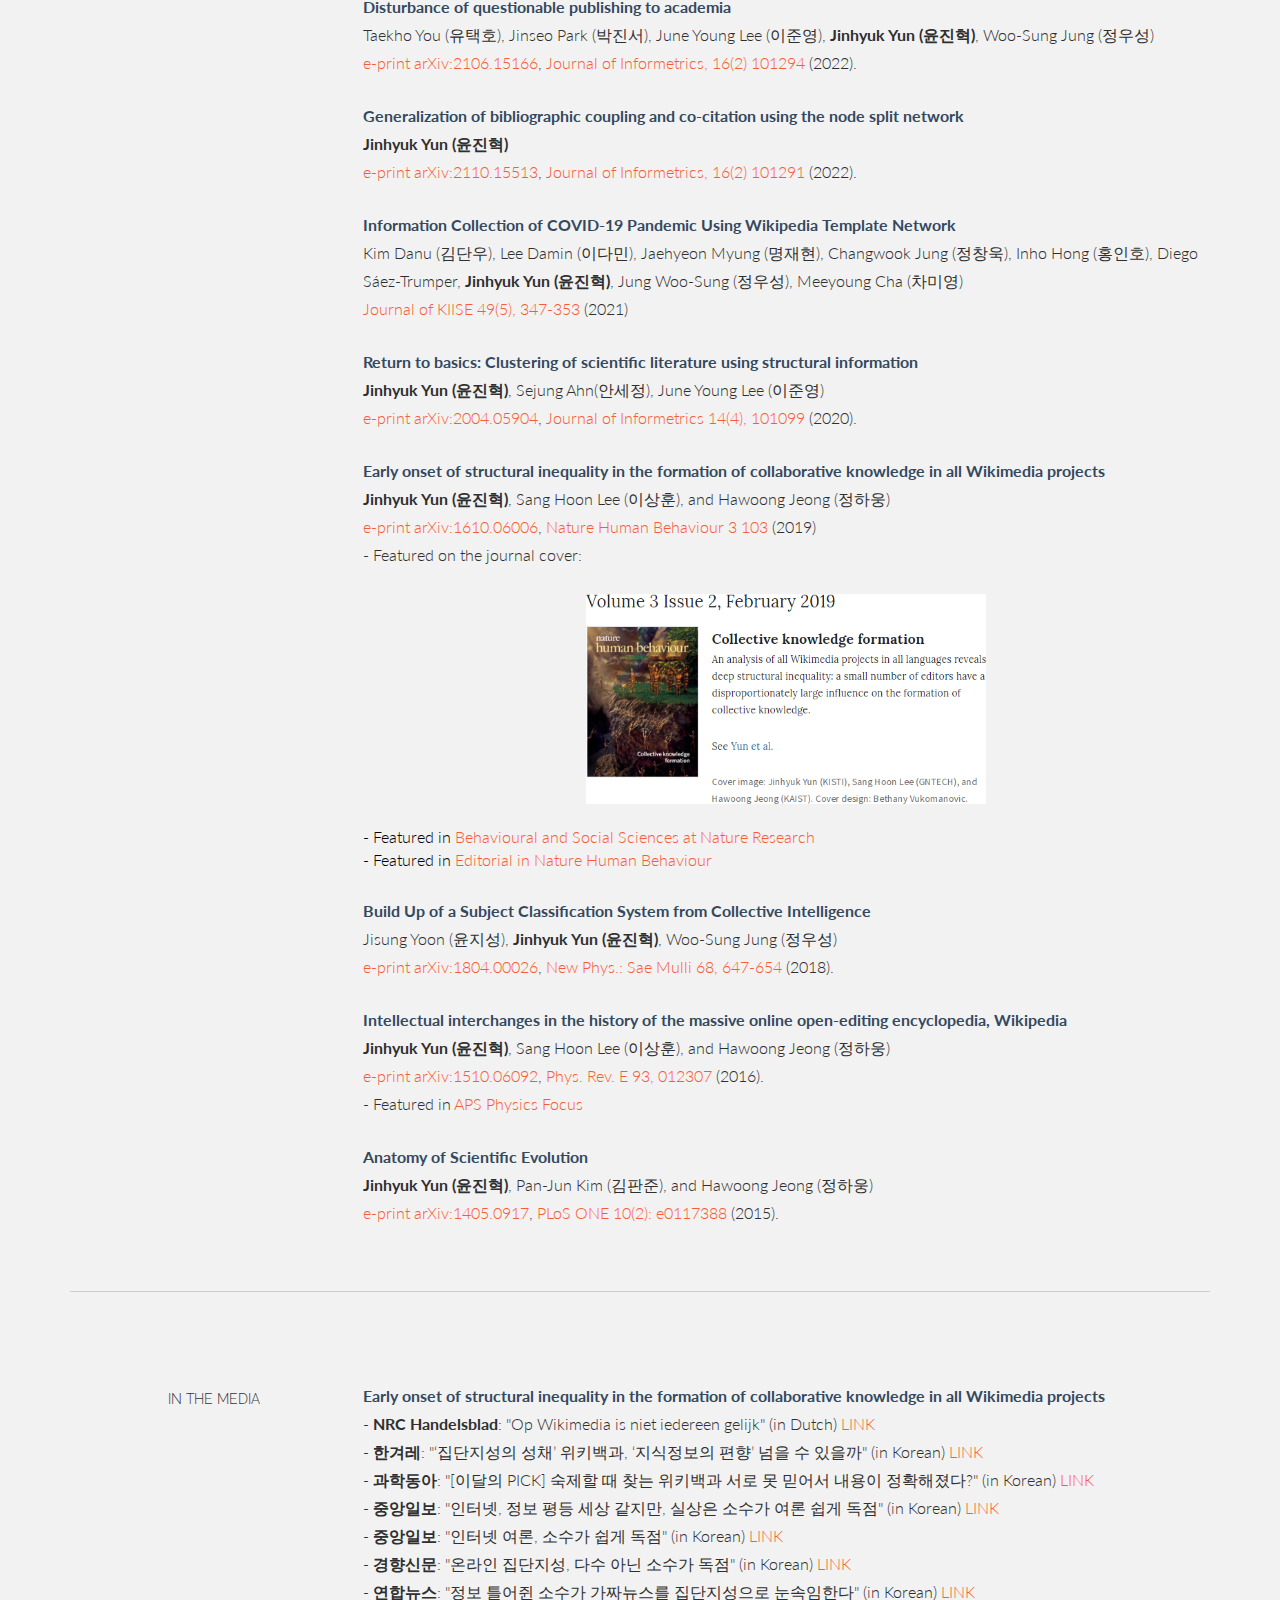
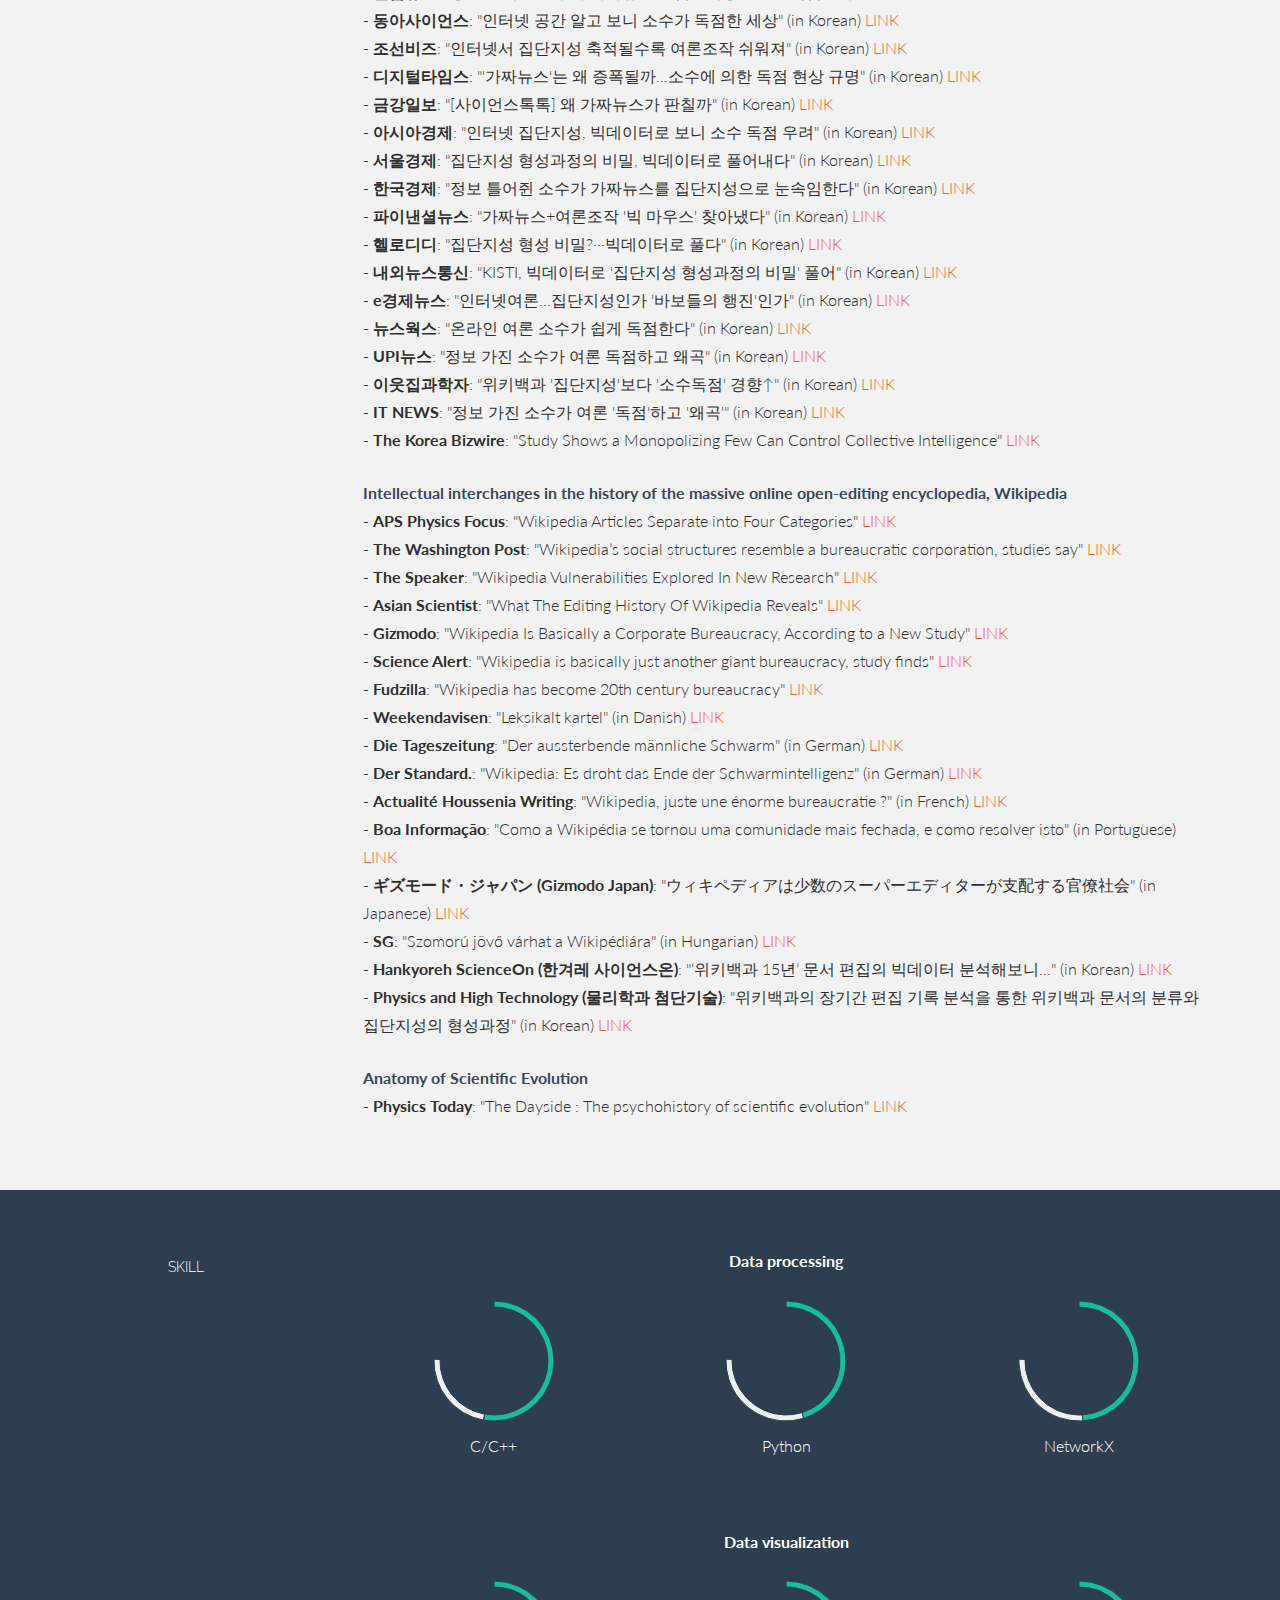
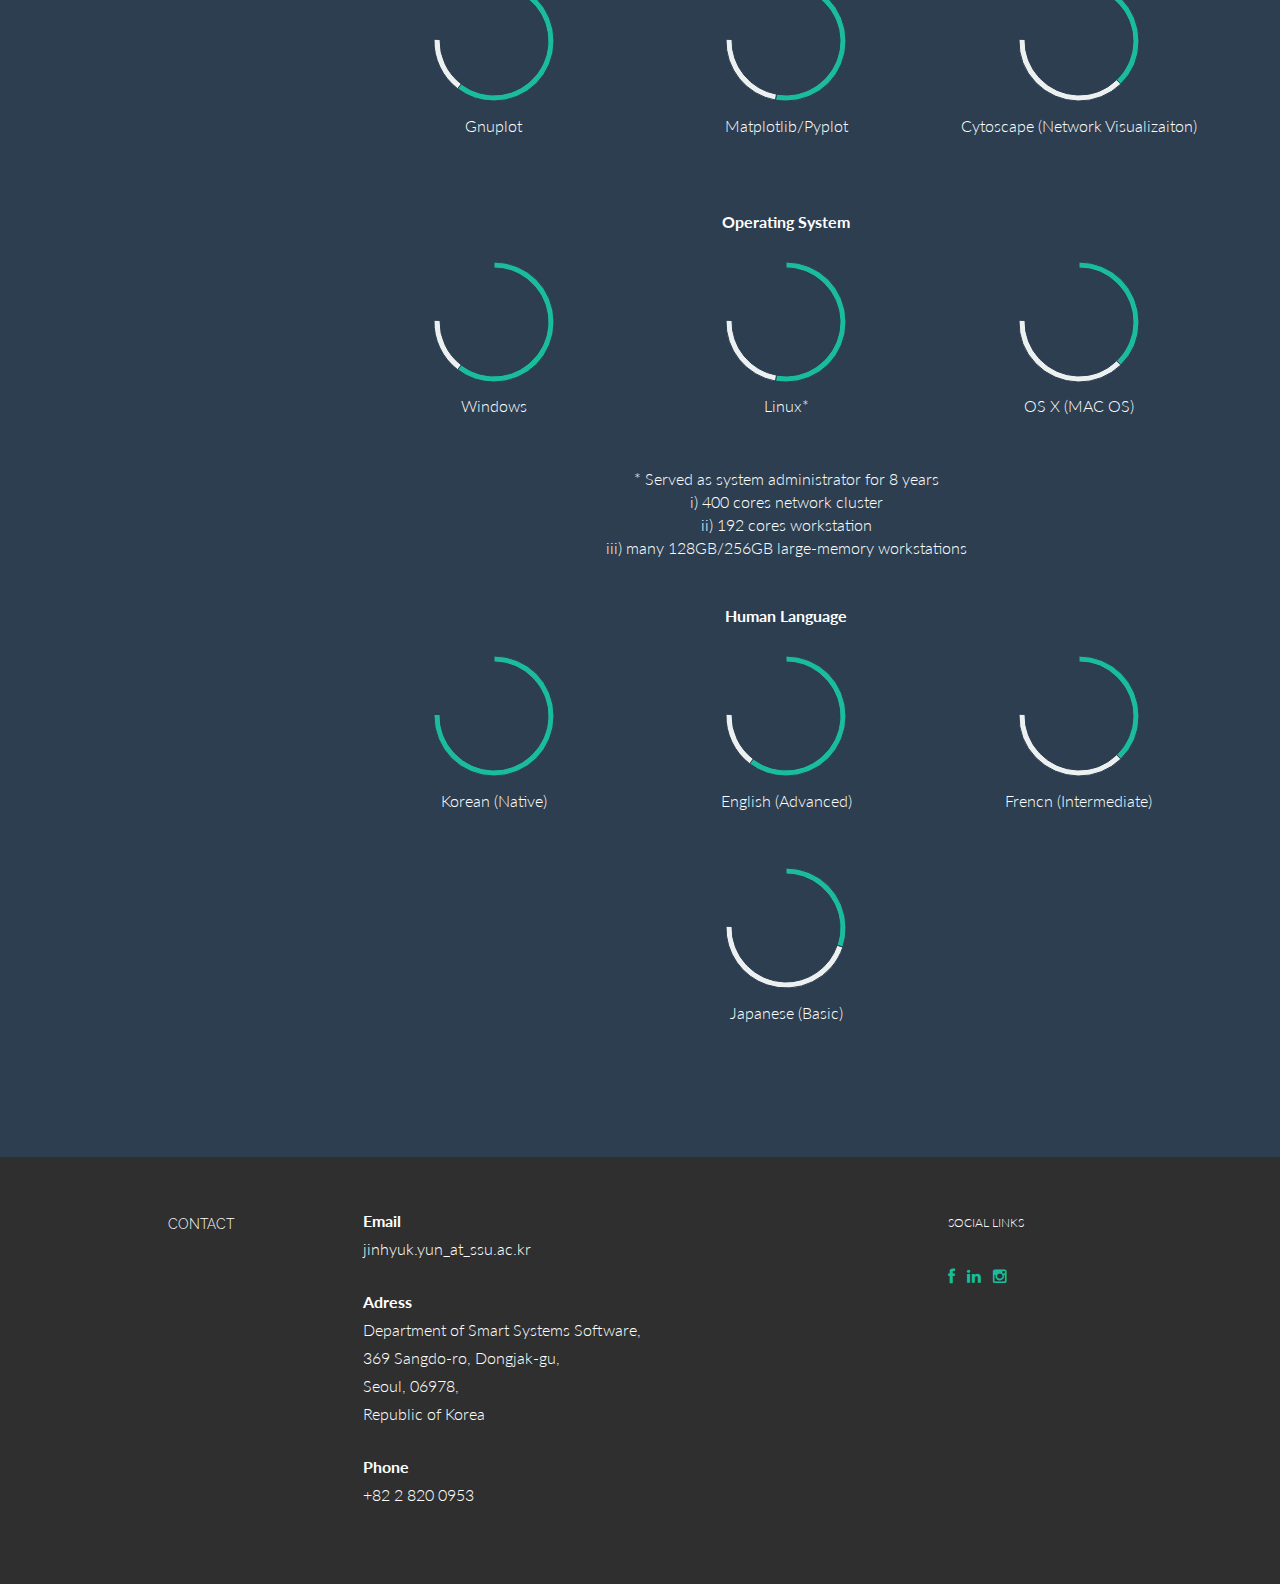
==== commit 43522bfd: "Update index.html" ====
--- a/index.html
+++ b/index.html
@@ -218,9 +218,9 @@
 				</div>
 			        <div class="col-lg-9">
 					<p><t>Social links vs. language barriers: decoding the global spread of streaming content</t><br/>
-						Seoyoung Park (박서영), Sanghyeok Park (박상혁), Taekho You (유택호), Jinhyuk Yun (윤진혁)<br/>
+						Seoyoung Park (박서영), Sanghyeok Park (박상혁), Taekho You (유택호), <b>Jinhyuk Yun (윤진혁)</b><br/>
 						<a href="https://arxiv.org/abs/2402.19329" target="new">e-print arXiv:2402.19329</a>, 
-                                                <a href="https://www.nature.com/articles/s41599-025-04400-2" target="new">. Humanit Soc Sci Commun 12, 76 </a> (2025). <br/>
+                                                <a href="https://www.nature.com/articles/s41599-025-04400-2" target="new">. Humanities Social Sciences Commununications 12, 76 </a> (2025). <br/>
 					</p>
 				</div>
 				<div class="col-lg-9 col-lg-offset-3">											
